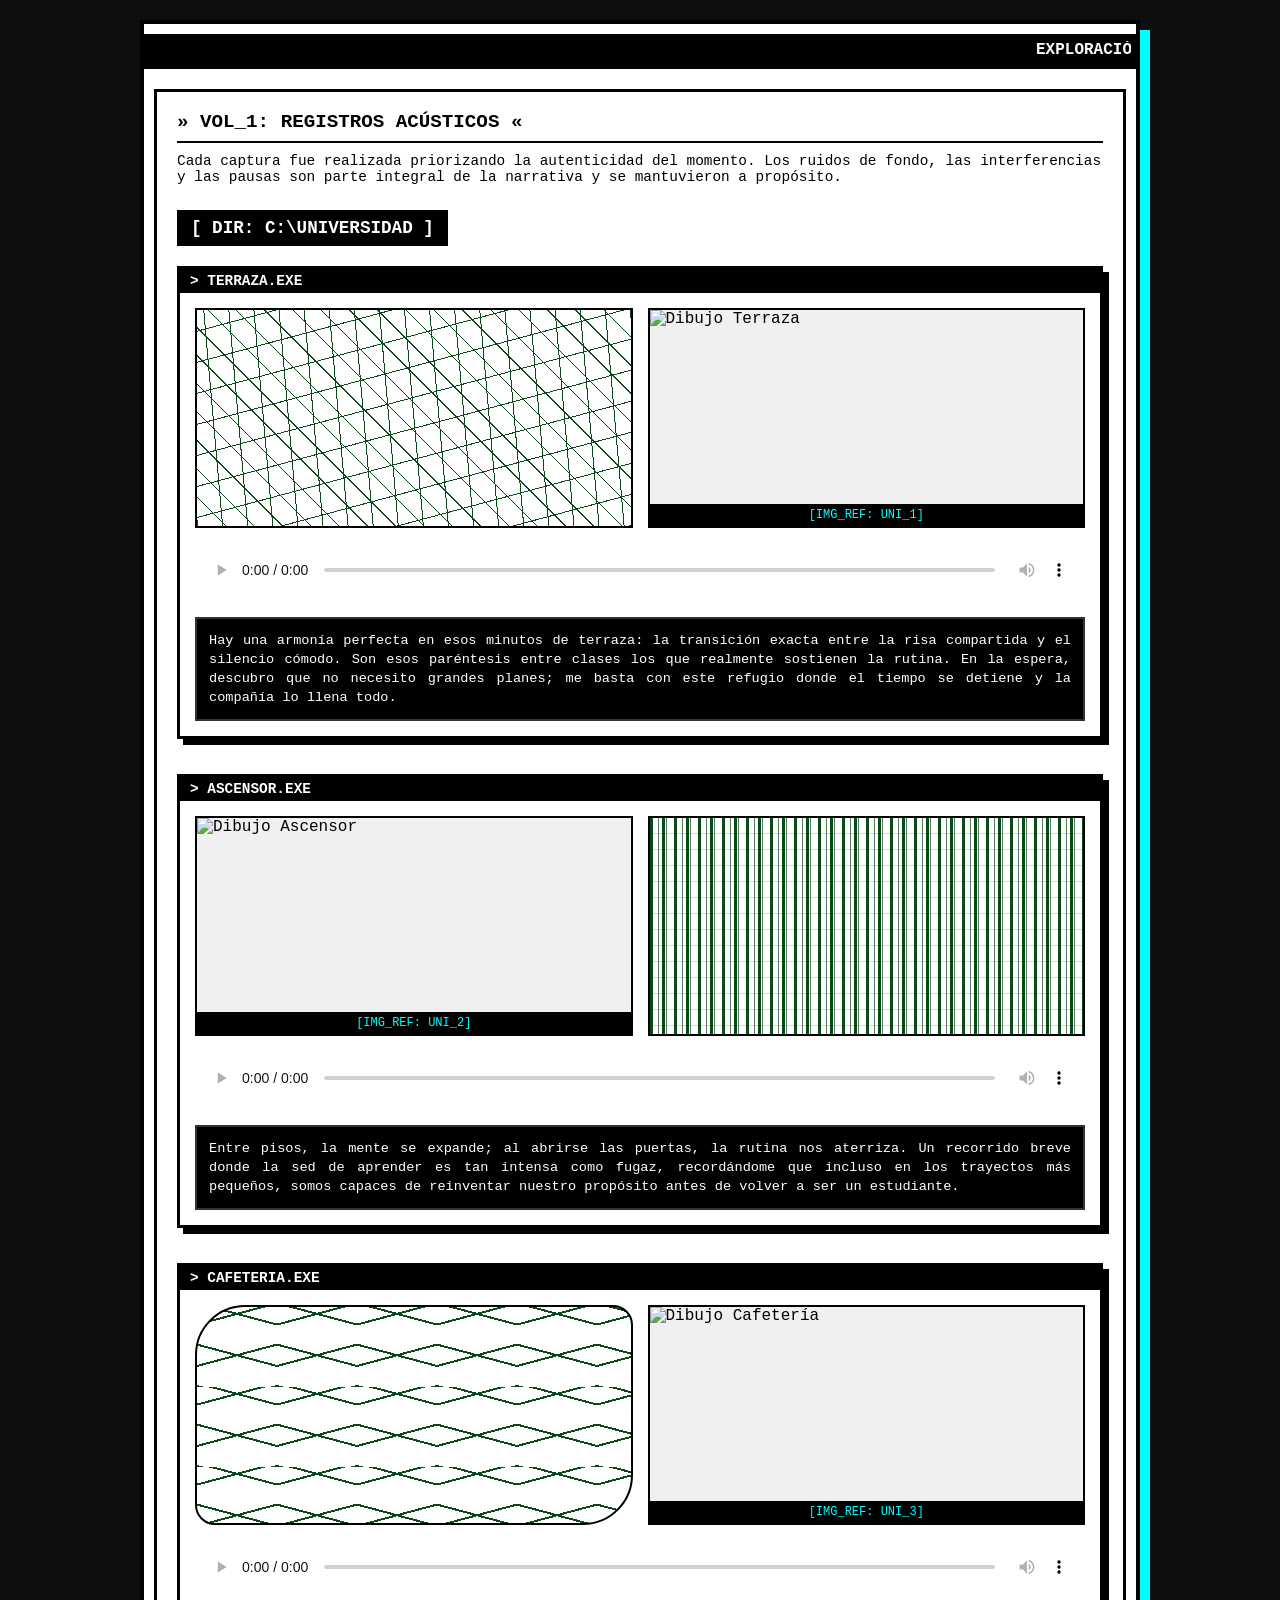
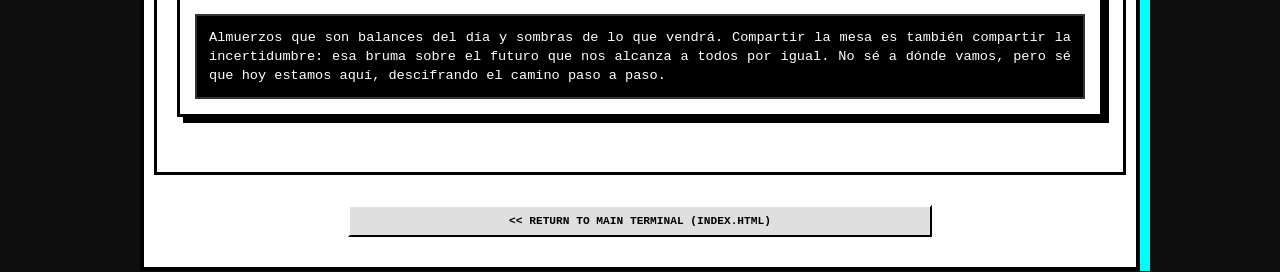
==== archivo-sonoro.html @ 41aa1d2a "Adición archivo sonoro al blog" ====
<!DOCTYPE html>
<html lang="es">
<head>
    <meta charset="UTF-8">
    <meta name="viewport" content="width=device-width, initial-scale=1.0">
    <title>~* [ WORK.ZIP - ARCHIVO SONORO ] *~</title>
    <link rel="stylesheet" href="style.css">
</head>
<body>

    <div class="wrapper" style="margin-top: 20px;">
        
        <header class="manga-box" style="padding: 0; border: none; background: transparent;">
            <div class="marquee-bar">
                <marquee scrollamount="5">EXPLORACIÓN SENSORIAL // ARCHIVO SONORO Y VISUAL v2.0 // BY LEGANS</marquee>
            </div>
        </header>

        <main class="manga-box" style="margin: 20px 10px; padding: 20px;">
            <h2 style="margin-bottom: 10px;">» VOL_1: REGISTROS ACÚSTICOS «</h2>
            <p style="font-size: 0.9rem; margin-bottom: 25px; color: var(--text-color);">
            Cada captura fue realizada priorizando la autenticidad del momento. Los ruidos de fondo, las interferencias y las pausas son parte integral de la narrativa y se mantuvieron a propósito.
            </p>

            <section class="categoria-sonora">
                <h3 class="retro-folder-title">[ DIR: C:\UNIVERSIDAD ]</h3>
                
                <article class="retro-card">
                    <div class="card-header">> Terraza.exe</div>
                    
                    <div class="visual-pair">
                        <figure class="drawing-box">
                            <img src="Media/Imagenes/Uni 1.jpg" alt="Dibujo Terraza">
                            <figcaption>[IMG_REF: UNI_1]</figcaption>
                        </figure>
                        
                        <div class="pattern-box" id="patron-terraza">
                            </div>
                    </div>

                    <div class="audio-container">
                        <audio controls class="retro-audio" src="Media/audios/Uni 1.m4a"></audio>
                    </div>

                    <div class="terminal-text">
                        <p>Hay una armonía perfecta en esos minutos de terraza: la transición exacta entre la risa compartida y el silencio cómodo. Son esos paréntesis entre clases los que realmente sostienen la rutina. En la espera, descubro que no necesito grandes planes; me basta con este refugio donde el tiempo se detiene y la compañía lo llena todo.</p>
                    </div>
                </article>
                <article class="retro-card">
                    <div class="card-header">> Ascensor.exe</div>
                    
                    <div class="visual-pair">
                        <figure class="drawing-box">
                            <img src="Media/Imagenes/Uni 2.jpg" alt="Dibujo Ascensor">
                            <figcaption>[IMG_REF: UNI_2]</figcaption>
                        </figure>
                        
                        <div class="pattern-box" id="patron-ascensor">
                            </div>
                    </div>

                    <div class="audio-container">
                        <audio controls class="retro-audio" src="Media/audios/Uni 2.m4a"></audio>
                    </div>

                    <div class="terminal-text">
                        <p>Entre pisos, la mente se expande; al abrirse las puertas, la rutina nos aterriza. Un recorrido breve donde la sed de aprender es tan intensa como fugaz, recordándome que incluso en los trayectos más pequeños, somos capaces de reinventar nuestro propósito antes de volver a ser un estudiante.</p>
                    </div>
                </article>
                <article class="retro-card">
                    <div class="card-header">> Cafeteria.exe</div>
                    
                    <div class="visual-pair">
                        <figure class="drawing-box">
                            <img src="Media/Imagenes/Uni 3.jpg" alt="Dibujo Cafetería">
                            <figcaption>[IMG_REF: UNI_3]</figcaption>
                        </figure>
                        
                        <div class="pattern-box" id="patron-cafeteria">
                        </div>
                    </div>

                    <div class="audio-container">
                        <audio controls class="retro-audio" src="Media/audios/Uni 3.m4a"></audio>
                    </div>

                    <div class="terminal-text">
                        <p>Almuerzos que son balances del día y sombras de lo que vendrá. Compartir la mesa es también compartir la incertidumbre: esa bruma sobre el futuro que nos alcanza a todos por igual. No sé a dónde vamos, pero sé que hoy estamos aquí, descifrando el camino paso a paso.</p>
                    </div>
                </article>
                </section>
        </main>

        <div style="text-align: center; margin: 30px 10px;">
            <a href="index.html" class="retro-btn" style="display: inline-block; padding: 8px 16px; text-decoration: none; color: var(--text-color); font-weight: bold;">
                << RETURN TO MAIN TERMINAL (INDEX.HTML)
            </a>
        </div>

    </div>

</body>
</html>
---- style.css ----
/* Paleta de Colores */
:root {
    --bg-color: #ffffff;
    --text-color: #000000;
    --border-color: #000000;
    --glitch-cyan: #0ff;
    --glitch-magenta: #f0f;
}

* {
    box-sizing: border-box;
    margin: 0;
    padding: 0;
    font-family: "Courier New", Courier, monospace;
}

body {
    background-color: #0e0e0e; 
    margin: 0;
    position: relative;
}

/* Imagen efecto tv */
body::before {
    content: "";
    position: fixed;
    top: 0;
    left: 0;
    width: 150%;
    height: 100%;
    background-image: url(media/Imagenes/fondo.svg) ;
    opacity: 0.10; 
    z-index: -1;
    pointer-events: none;
    animation: grain-flicker 0.2s steps(2) infinite;
}

@keyframes grain-flicker {
    0% { transform: translate(0, 0); }
    50% { transform: translate(-1%, -1%); }
    100% { transform: translate(1%, 1%); }
}

main, 
.main-content, 
.center-col,
.center-side {
    min-width: 0; 
    max-width: 100%;
}
.wrapper {
    max-width: 1000px;
    margin: 0 auto;
    background-color: var(--bg-color);
    border: 4px solid var(--border-color);
    box-shadow: 10px 10px 0px var(--glitch-cyan);
}

/* Cajas */
.manga-box {
    border: 3px solid var(--border-color);
    padding: 10px;
    background-color: var(--bg-color);
    margin-bottom: 10px;
}

/* Cabecera */
header.manga-box {
    text-align: center;
    border-bottom: 5px solid var(--border-color);
    margin-bottom: 0;
}

.marquee-bar {
    background-color: var(--text-color);
    color: var(--bg-color);
    padding: 5px;
    font-weight: bold;
    border-top: 2px solid var(--border-color);
    margin-top: 10px;
}

/* Layout */
.layout-grid {
    display: grid;
    grid-template-columns: 200px 1fr 200px;
    gap: 10px;
    padding: 10px;
    background-color: #fff;
}

.sidebar ul {
    list-style: none;
}

.sidebar a {
    display: block;
    padding: 5px;
    color: var(--text-color);
    text-decoration: none;
    border: 1px solid transparent;
}

/* Interacción pseudo-glitch básica en los enlaces */
.sidebar a:hover {
    background-color: var(--text-color);
    color: var(--bg-color);
    text-shadow: 2px 0 var(--glitch-cyan), -2px 0 var(--glitch-magenta);
    border: 1px dashed var(--border-color);
}

.dropdown-container {
    position: relative; /* Convierte al li en el ancla para el submenú */
}

.dropdown-menu {
    display: none;
    position: absolute;
    top: 100%; /* Despliega justo debajo de work.zip */
    left: 15px; 
    background-color: var(--bg-color);
    border: 2px solid var(--border-color);
    box-shadow: 4px 4px 0px var(--glitch-magenta);
    min-width: 220px;
    z-index: 9999;
    padding: 5px;
}

.dropdown-container:hover .dropdown-menu {
    display: block;
}

h2 {
    font-size: 1.2rem;
    border-bottom: 2px solid var(--border-color);
    margin-bottom: 10px;
    text-transform: uppercase;
    padding-bottom: 8px;
    line-height: 1.1;
}

.status-layout {
    display: flex;
    gap: 15px; 
    align-items: flex-start;
    margin-top: 10px;
}

/* El marco del Avatar*/
.avatar-box {
    flex-shrink: 0;
    width: 100px;
    height: 150px;
    border: 3px solid var(--border-color);
    background-color: var(--bg-color);
    box-shadow: 4px 4px 0px var(--border-color);
    overflow: hidden;
}

/* Filtro avatar*/
.avatar-img {
    width: 100%;
    height: 100%;
    object-fit: cover;
    filter: grayscale(100%) contrast(90%);
    transition: filter 0.3s ease-in-out;
}

.avatar-img:hover {
    filter: none;
}

/* La caja de texto intro txt */
.status-text {
    flex-grow: 1;
    max-height: 150px;
    overflow-y: auto; 
    padding-right: 10px;
    font-size: 0.85rem;
    line-height: 1.4;
}

.scrollbar-retro::-webkit-scrollbar {
    width: 16px; 
}

/* El fondo de la barra */
.scrollbar-retro::-webkit-scrollbar-track {
    background: var(--bg-color);
    border-left: 2px solid var(--border-color);
    background-image: repeating-linear-gradient(
        45deg,
        #fff,
        #fff 2px,
        #ccc 2px,
        #ccc 4px
    );
}

/* El cuadrito que subes y bajas */
.scrollbar-retro::-webkit-scrollbar-thumb {
    background-color: var(--text-color);
    border: 2px solid var(--bg-color);
}

/* Efecto glitch al poner el mouse encima del scroll */
.scrollbar-retro::-webkit-scrollbar-thumb:hover {
    background-color: var(--glitch-cyan);
    border: 2px solid var(--glitch-magenta);
}

/* Contenedor del banner */
.banner-container {
    width: 100%;
    height: 180px;
    overflow: hidden;
    background-color: var(--bg-color);
    border-bottom: 3px solid var(--border-color);
    transition: filter 0.3s ease;
}

/* invertido*/
.banner-container:hover {
    filter: grayscale(100%) contrast(200%) invert(100%);
}

/* Caja de contenido*/
.banner-content-box {
    display: flex;
    width: 100%;
    height: 100%;
    align-items: center;
}

/* El texto header*/
.banner-title {
    flex: 1; 
    text-align: center;
    font-size: 2.5rem;
    font-weight: bold;
    color: var(--text-color); 
    margin: 0; 
    padding-left: 20px;
}

/* Contenedor img header*/
.banner-img-box {
    width: 50%;
    height: 100%;
    display: flex;
    justify-content: flex-end; 
    align-items: flex-end; 
    overflow: hidden;
}

.banner-img {
    width: auto;
    height: 100%;
    object-fit: cover;
    object-position: right bottom;
    filter: grayscale(100%) contrast(150%);
    transition: transform 0.3s ease;
}

/*zoom*/
.banner-container:hover .banner-img {
    transform: scale(1.05);
}

/* Contenedor del Separador */
.image-separator {
    padding: 0;
    height: 60px;
    overflow: hidden;
    display: flex;
    align-items: center;
    justify-content: center;
    background-color: var(--text-color);
}

.separator-img {
    width: 100%;
    height: 100%;
    object-fit: cover; 
    filter: grayscale(100%) contrast(150%);
    opacity: 0.8;
}

.current-status {
    position: relative;
    box-shadow: none; 
    overflow: visible;
}

.status-grid {
    display: flex;
    flex-direction: column;
    gap: 10px;
    margin-top: 10px;
    padding-left: 0;
    padding-right: 120px;
}

/* Imagen estilo stiker*/
.status-sticker {
    position: absolute;
    left: auto; 
    right: -60px;
    top: 10px; 
    width: 160px;
    z-index: 100; 
    transform: rotate(12deg); 
    /* Efecto "Pegatina" */
    background-color: #fff;
    border: 4px solid #fff;
    outline: 2px solid #000;
    border-radius: 5px;
    filter: grayscale(100%) contrast(150%);
    transition: transform 0.2s ease, filter 0.2s ease;
}

/* EFECTO INTERACTIVO */
.status-sticker:hover {
    filter: none; 
    transform: rotate(12deg) scale(1.1); 
}

.status-grid {
    display: flex;
    flex-direction: column;
    gap: 10px;
    margin-top: 10px;
    padding-left: 0; 
    padding-right: 0; 
    text-align: left; 
}

.status-item {
    display: flex;
    align-items: center;
    justify-content: flex-start;
    font-size: 0.85rem;
    border-bottom: 1px dashed var(--border-color);
    padding-bottom: 5px;
    width: 100%; 
}

/* Las etiquetas negras (ESTADO, ESCUCHANDO , VIENDO) */
.status-label {
    font-weight: bold;
    background-color: var(--text-color);
    color: var(--bg-color);
    padding: 2px 8px;
    margin-right: 10px;
    letter-spacing: 1px;
    white-space: nowrap;
}

.status-value {
    flex-grow: 1;
    text-align: left;
}

.status-marquee {
    flex-grow: 1;
    font-style: italic;
    font-weight: bold;
    background: repeating-linear-gradient(
        45deg,
        transparent,
        transparent 2px,
        #e0e0e0 2px,
        #e0e0e0 4px
    );
    padding: 2px 0;
}

/* Reproductor de musica */
#retro-play {
    background-color: var(--bg-color);
    color: var(--text-color); 
    border: 2px solid var(--text-color); 
    font-family: "Courier New", Courier, monospace;
    font-size: 0.85rem;
    font-weight: bold;
    cursor: pointer;
    margin-right: 5px;
    padding: 2px 4px;
    transition: all 0.2s ease;
}

#retro-play:hover {
    background-color: var(--text-color);
    color: var(--glitch-cyan);
    box-shadow: 2px 2px 0px var(--glitch-magenta);
}

#retro-play:active {
    transform: translate(2px, 2px);
    box-shadow: none;
}

.eol-banner {
    margin-top: 10px;
    display: flex;
    justify-content: center; 
    border-top: 2px dashed var(--text-color);
    border-bottom: 2px dashed var(--text-color);
    background: repeating-linear-gradient(
        45deg,
        var(--bg-color),
        var(--bg-color) 2px,
        #f0f0f0 2px,
        #f0f0f0 4px
    );
}

.eol-composition {
    position: relative;
    display: inline-block; 
    width: 100%; 
}

.eol-img {
    width: 100%;
    max-height: 55px; 
    object-fit: cover;
    display: block;
    image-rendering: pixelated;
    filter: grayscale(100%) contrast(150%);
    border: 2px solid var(--text-color);
    box-shadow: 4px 4px 0px rgba(0,0,0,1);
}

.eol-text-badge {
    position: absolute;
    bottom: -15px;
    right: -15px;
    
    background-color: var(--bg-color);
    border: 2px solid var(--text-color);
    padding: 4px 10px;
    font-family: monospace;
    font-size: 0.8rem;
    font-weight: bold;
    color: var(--text-color);
    text-transform: uppercase;
    display: flex;
    flex-direction: column;
    align-items: flex-end;
}

/* La columna izquiera Directorio*/
.left-side {
    display: flex;
    flex-direction: column;
    justify-content: flex-start; 
    align-self: flex-start; 
}

.directory-box {
    height: fit-content;
    margin-bottom: 0;
}

/* imagen colunma izquierda*/
.side-art-container {
    flex-grow: 1;
    display: flex;
    align-items: flex-start;
    justify-content: center;
    border: none; 
    padding: 10px 0;
    overflow: hidden;
}

.side-art-img {
    width: 100%;
    height: auto;
    max-width: 180px;
    filter: grayscale(100%) contrast(150%);
    animation: float 3s ease-in-out infinite;
}

@keyframes float {
    0% { transform: translateY(0px); }
    50% { transform: translateY(-10px); }
    100% { transform: translateY(0px); }
}

.arcade-module {
    margin-top: -10px;
    text-align: auto;
}

.canvas-container {
    display: flex;
    justify-content: center;
    margin-bottom: 10px;
}

#snakeGame {
    background-color: var(--bg-color);
    border-top: 3px solid #000;
    border-left: 3px solid #000;
    border-bottom: 3px solid #ccc;
    border-right: 3px solid #ccc;
    image-rendering: pixelated; 
    image-rendering: crisp-edges;
}

.arcade-controls {
    font-family: monospace;
    font-size: 0.8rem;
    font-weight: bold;
}

.score-display {
    margin: 0 0 5px 0;
    color: var(--text-color);
}

.retro-start-msg {
    margin: 0;
    font-size: 0.7rem;
    color: var(--glitch-magenta);
    animation: blinker 1s linear infinite;
}

@keyframes blinker {
    50% { opacity: 0; }
}

/* columna derecha */
.system-log {
    height: 570px; 
    display: flex;
    flex-direction: column;
    align-self: flex-start;
}

.log-entries {
    flex-grow: 1;   
    overflow-y: auto;
    min-height: 0;  
    margin-top: -20px;
    padding-top: 0;
    padding-left: 5px;
    padding-right: 5px;
}

.log-entries > :first-child {
    margin-top: 0 !important;
}
.right-side {
    display: flex;
    flex-direction: column;
    gap: 20px; 
    top: 10px;
    align-self: flex-start; 
}

.log-day-header {
    font-size: 0.7rem;
    font-weight: bold;
    text-align: center;
    color: var(--text-color);
    background-color: #eee; /* Gris muy claro para separar días */
    margin: 15px 0 10px 0;
    padding: 2px;
    border: 1px dashed var(--border-color);
}

.log-item {
    margin-bottom: 20px;
    padding-left: 10px;
    border-left: 2px solid var(--border-color);
    font-size: 0.8rem;
    transition: all 0.2s ease;
}

.log-item:hover {
    border-left: 2px solid var(--glitch-magenta);
    background-color: var(--text-color);
    color: var(--bg-color);
    transform: translateX(5px);
}

.log-date {
    font-weight: bold;
    color: #555;
    display: block;
    margin-bottom: 3px;
}

.log-item:hover .log-date {
    color: var(--glitch-cyan);
}

.log-msg {
    line-height: 1.2;
}

.log-footer {
    display: flex;
    justify-content: space-between;
    align-items: center;
    border-top: 2px solid var(--border-color);
    padding-top: 12px;
    font-size: 0.7rem;
    font-weight: bold;
}

.blink-dot {
    width: 8px;
    height: 8px;
    background-color: #0f0; /* Verde sistema */
    box-shadow: 0 0 5px #0f0;
    animation: blink 1s infinite;
}

@keyframes blink {
    0%, 100% { opacity: 1; }
    50% { opacity: 0; }
}

.shoutbox-module {
    margin-top: 10px;
    display: flex;
    flex-direction: column;
    height: 268px; 
}

.shoutbox-feed {
    flex-grow: 1;
    overflow-y: auto;
    border: 2px inset #fff;
    background-color: var(--bg-color);
    padding: 5px;
    margin-bottom: 10px;
    font-size: 0.75rem;
    font-family: monospace;
}

.shout {
    margin-bottom: 6px;
    border-bottom: 1px dashed #ccc;
    padding-bottom: 4px;
    word-wrap: break-word; 
}

.shout-time {
    color: #696969;
    font-size: 0.65rem;
}

.shout-name {
    color: var(--text-color);
    background-color: #eee;
    padding: 0 2px;
    margin-right: 3px;
}

.shout-form {
    display: flex;
    flex-direction: column;
    gap: 5px;
}

.input-row {
    display: flex;
    gap: 5px;
}

.shout-form input {
    background-color: var(--bg-color);
    border: 2px solid var(--text-color);
    color: var(--text-color);
    font-family: monospace;
    font-size: 0.7rem;
    padding: 4px;
    outline: none;
}

.shout-form input:focus {
    background-color: #e6ffff;
}

#shoutUser {
    width: 40%;
    text-transform: uppercase;
}

#shoutText {
    width: 100%;
    box-sizing: border-box;
}

.retro-btn {
    width: 60%;
    background-color: #dfdfdf;
    border-top: 2px solid #fff;
    border-left: 2px solid #fff;
    border-bottom: 2px solid #000;
    border-right: 2px solid #000;
    font-family: monospace;
    font-weight: bold;
    cursor: pointer;
    font-size: 0.7rem;
}

.retro-btn:active {
    border-top: 2px solid #000;
    border-left: 2px solid #000;
    border-bottom: 2px solid #fff;
    border-right: 2px solid #fff;
    background-color: #ccc;
}

.fav-songs-separator {
    margin: 10px 0;
    padding-bottom: 10px;
    width: 100%;
    max-width: 100%;
    box-sizing: border-box;
    overflow: hidden; 
}

.cover-marquee-container {
    width: 100%;
    overflow: hidden;
    border-top: 2px dashed var(--border-color);
    border-bottom: 2px dashed var(--border-color);
    margin-bottom: 5px;
    background-color: var(--text-color); 
}

.cover-track {
    display: flex;
    width: max-content; 
}

.album-cover {
    width: 100px; 
    height: 100px;
    object-fit: cover;
    border-right: 2px solid var(--border-color);
    filter: grayscale(100%) contrast(100%); 
    transition: filter 0.3s ease, transform 0.3s ease;
    cursor: help;
}

.track-left { animation: scroll-left 15s linear infinite; }
.track-right { animation: scroll-right 15s linear infinite; }

.cover-marquee-container:hover .track-left,
.cover-marquee-container:hover .track-right {
    animation-play-state: paused;
}

@keyframes scroll-left {
    0% { transform: translateX(0); }
    100% { transform: translateX(-50%); } 
}

@keyframes scroll-right {
    0% { transform: translateX(-50%); }
    100% { transform: translateX(0); }
}

#retro-tooltip {
    position: absolute;
    background-color: #ffffcc; 
    color: #000;
    border: 1px solid #000;
    padding: 3px 6px;
    font-family: "MS Sans Serif", "Tahoma", sans-serif;
    font-size: 11px;
    pointer-events: none; 
    display: none;
    z-index: 9999;
    box-shadow: 2px 2px 0px rgba(0,0,0,0.8);
    white-space: nowrap; 
}

.main-footer {
    margin-top: -10px;
    margin-left: 10px;
    margin-right: 10px;
    display: flex;
    justify-content: space-between;
    align-items: center; 
    padding: 10px 15px 10px;
    background-color: var(--bg-color);
    border-top: 3px solid var(--text-color);
}

.footer-left, .footer-right {
    flex: 1; 
}

.footer-center {
    flex: 2;
    text-align: center;
}

.footer-right {
    text-align: right;
}

.footer-center p {
    font-family: monospace;
    font-size: 0.7rem;
    margin: 0;
    text-transform: uppercase;
    letter-spacing: 0.5px;
}

.footer-center b {
    color: var(--text-color);
    background-color: #eee;
    padding: 0 4px;
}

.footer-mini-img {
    width: 50px;
    height: auto;
    filter: grayscale(100%) contrast(100%);
}

.version-tag {
    font-family: monospace;
    font-size: 0.65rem;
    font-weight: bold;
    background-color: var(--text-color);
    color: var(--bg-color);
    padding: 2px 6px;
}

/* ========================================= */
/* SISTEMA DE ARCHIVO SONORO (DESDE CERO)     */
/* ========================================= */

.retro-folder-title {
    background: var(--text-color);
    color: var(--bg-color);
    padding: 6px 12px;
    font-size: 1.1rem;
    margin-bottom: 20px;
    display: inline-block;
    border: 2px solid var(--border-color);
}

.retro-card {
    background-color: var(--bg-color);
    border: 3px solid var(--border-color);
    margin-bottom: 35px;
    box-shadow: 6px 6px 0px var(--border-color);
}

.card-header {
    background-color: var(--border-color);
    color: var(--bg-color);
    padding: 4px 10px;
    font-weight: bold;
    font-size: 0.9rem;
    text-transform: uppercase;
}

/* Flexbox para poner imagen y patrón lado a lado */
.visual-pair {
    display: flex;
    gap: 15px;
    padding: 15px;
}

.drawing-box, .pattern-box {
    flex: 1;
    border: 2px solid var(--border-color);
    background-color: #f0f0f0;
    min-height: 220px;
    display: flex;
    flex-direction: column;
    align-items: center;
    justify-content: center;
    overflow: hidden;
    position: relative;
}

.drawing-box img {
    width: 100%;
    height: 100%; 
    object-fit: cover; 
    display: block;
}

.drawing-box figcaption {
    background: #000;
    color: #0ff; /* Texto cyan retro */
    width: 100%;
    text-align: center;
    font-size: 0.75rem;
    padding: 4px 0;
    position: absolute;
    bottom: 0;
}

/* ¡EL TRUCO MAGICO! Invierte el orden en tarjetas pares automágicamente */
.retro-card:nth-child(even) .visual-pair {
    flex-direction: row-reverse;
}

/* Contenedor del audio */
.audio-container {
    padding: 0 15px;
    margin-bottom: 15px;
}

.retro-audio {
    width: 100%;
    /* Filtro brutalista para acoplar el reproductor nativo del navegador */
    filter: grayscale(1) contrast(1.2); 
}

/* Caja de texto estilo terminal */
.terminal-text {
    background-color: #000000;
    color: #ffffff;
    margin: 15px;
    padding: 12px;
    font-size: 0.85rem;
    line-height: 1.4;
    border: 2px solid #333;
    text-align: justify;
}

#patron-terraza {
/*TRADUCCIÓN SENSORIAL:
Este patrón CSS es una abstracción visual del dibujo 'Uni 1.jpg' 
(Sección 'Terraza'). Representa la terraza como un espacio de 
encuentro y transición. Las líneas finas e irregulares de color 
verde oscuro (#0b4a18) que se cruzan emulan la densidad del trazado, el 
dinamismo de la risa compartida y las conversaciones superpuestas, 
mientras que el fondo base simboliza el 'silencio cómodo' y la 
paz existente entre esos momentos sonoros.
========================================= */

/* Fondo blanco (o el que tengas configurado como base) */
background-color: var(--bg-color); 

background-image: 
repeating-linear-gradient(
45deg, 
#0b4a18 0px, 
#0b4a18 1px, 
transparent 1px,         
transparent 20px
),

repeating-linear-gradient(
-15deg, 
#0b4a18 0px, 
#0b4a18 1px, 
transparent 1px, 
transparent 30px
),

repeating-linear-gradient(
85deg, 
#0b4a18 0px, 
#0b4a18 1px, 
transparent 1px, 
transparent 25px
);

background-size: 100% 100%;
}

#patron-ascensor {
/*TRADUCCIÓN SENSORIAL:
Este patrón CSS traduce visualmente el dibujo 'Uni 2.jpg' correspondiente 
al sonido del ascensor. Se utilizan múltiples gradientes lineales verticales
de un tono verde oscuro (#0b4a18) para emular las densas líneas verticales del trazo original.
Estas columnas representan el confinamiento del espacio y la direccionalidad 
del movimiento entre pisos. La superposición de líneas finas y gruesas 
crea una textura de interferencia que refleja la transición abrupta 
y el vértigo de subir o bajar dentro del edificio.
========================================= */

background-color: var(--bg-color); /* Fondo base */

background-image: 
repeating-linear-gradient(
to right, 
#0b4a18 0px, 
#0b4a18 3px, 
transparent 3px, 
transparent 12px
),

repeating-linear-gradient(
to right, 
rgba(11, 74, 24, 0.7) 0px, 
rgba(11, 74, 24, 0.7) 1px, 
transparent 1px, 
transparent 8px
),

repeating-linear-gradient(
to bottom, 
transparent 0px, 
transparent 15px, 
rgba(11, 74, 24, 0.2) 15px, 
rgba(11, 74, 24, 0.2) 16px
);

background-size: 100% 100%;
}

#patron-cafeteria {
/* TRADUCCIÓN SENSORIAL:
Este patrón CSS es una interpretación del dibujo 'Uni 3.jpg' 
(Sección 'Cafetería'). A diferencia de los registros anteriores, 
se han utilizado gradientes radiales y formas curvas para reflejar 
la suavidad del trazo manual. El verde oscuro (#0b4a18) sobre fondo 
neutro emula las conversaciones circulares, el ritmo pausado del 
entorno y la naturaleza fluida de los momentos de descanso, 
contrastando con la rigidez de los entornos de transición anteriores.
========================================= */

background-color: var(--bg-color);
background-image: 
repeating-linear-gradient(
15deg, 
#0b4a18 0px, 
#0b4a18 2px, 
transparent 2px, 
transparent 40px
),

repeating-linear-gradient(
-15deg, 
#0b4a18 0px, 
#0b4a18 2px, 
transparent 2px, 
transparent 40px
);

background-size: 80px 80px;
border-radius: 50px 20px 50px 20px;
}
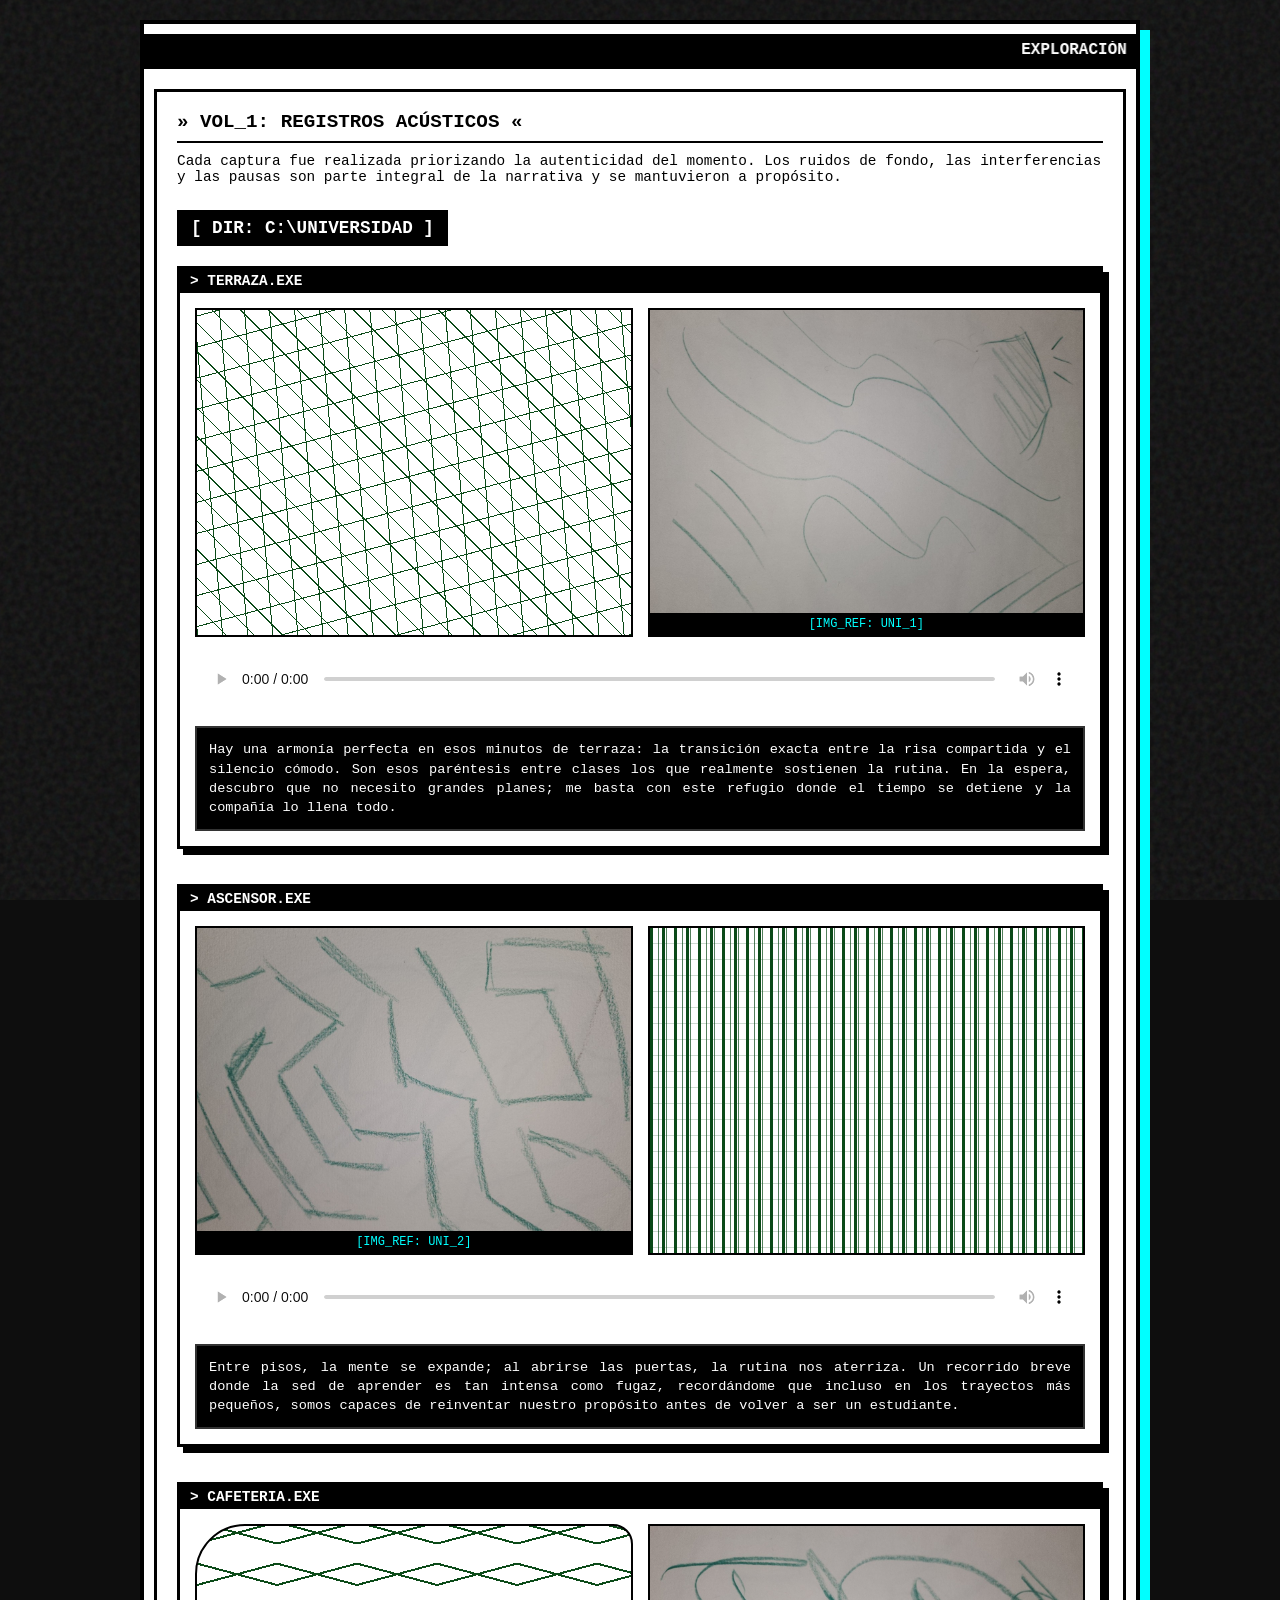
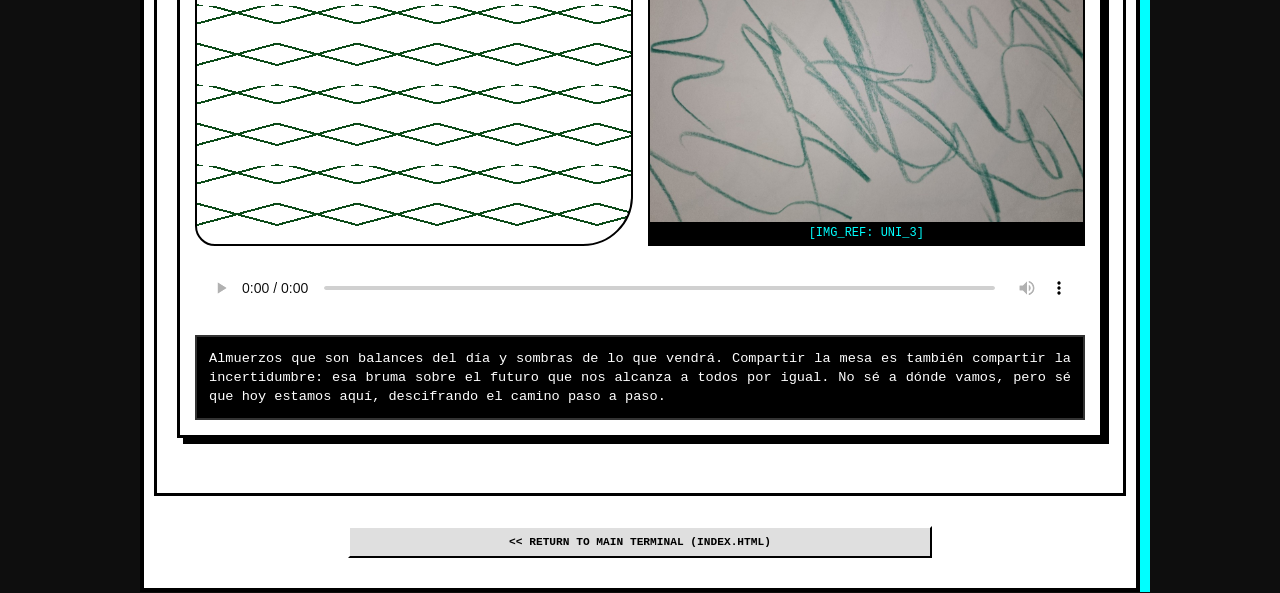
==== commit c4bed90d: "cambiar Media por media xD LAS MAYUSCULAS" ====
--- a/archivo-sonoro.html
+++ b/archivo-sonoro.html
@@ -30,7 +30,7 @@
                     
                     <div class="visual-pair">
                         <figure class="drawing-box">
-                            <img src="Media/Imagenes/Uni 1.jpg" alt="Dibujo Terraza">
+                            <img src="media/Imagenes/Uni 1.jpg" alt="Dibujo Terraza">
                             <figcaption>[IMG_REF: UNI_1]</figcaption>
                         </figure>
                         
@@ -39,7 +39,7 @@
                     </div>
 
                     <div class="audio-container">
-                        <audio controls class="retro-audio" src="Media/audios/Uni 1.m4a"></audio>
+                        <audio controls class="retro-audio" src="media/audios/Uni 1.m4a"></audio>
                     </div>
 
                     <div class="terminal-text">
@@ -51,7 +51,7 @@
                     
                     <div class="visual-pair">
                         <figure class="drawing-box">
-                            <img src="Media/Imagenes/Uni 2.jpg" alt="Dibujo Ascensor">
+                            <img src="media/Imagenes/Uni 2.jpg" alt="Dibujo Ascensor">
                             <figcaption>[IMG_REF: UNI_2]</figcaption>
                         </figure>
                         
@@ -60,7 +60,7 @@
                     </div>
 
                     <div class="audio-container">
-                        <audio controls class="retro-audio" src="Media/audios/Uni 2.m4a"></audio>
+                        <audio controls class="retro-audio" src="media/audios/Uni 2.m4a"></audio>
                     </div>
 
                     <div class="terminal-text">
@@ -72,7 +72,7 @@
                     
                     <div class="visual-pair">
                         <figure class="drawing-box">
-                            <img src="Media/Imagenes/Uni 3.jpg" alt="Dibujo Cafetería">
+                            <img src="media/Imagenes/Uni 3.jpg" alt="Dibujo Cafetería">
                             <figcaption>[IMG_REF: UNI_3]</figcaption>
                         </figure>
                         
@@ -81,7 +81,7 @@
                     </div>
 
                     <div class="audio-container">
-                        <audio controls class="retro-audio" src="Media/audios/Uni 3.m4a"></audio>
+                        <audio controls class="retro-audio" src="media/audios/Uni 3.m4a"></audio>
                     </div>
 
                     <div class="terminal-text">
@@ -100,4 +100,4 @@
     </div>
 
 </body>
-</html>+</html>
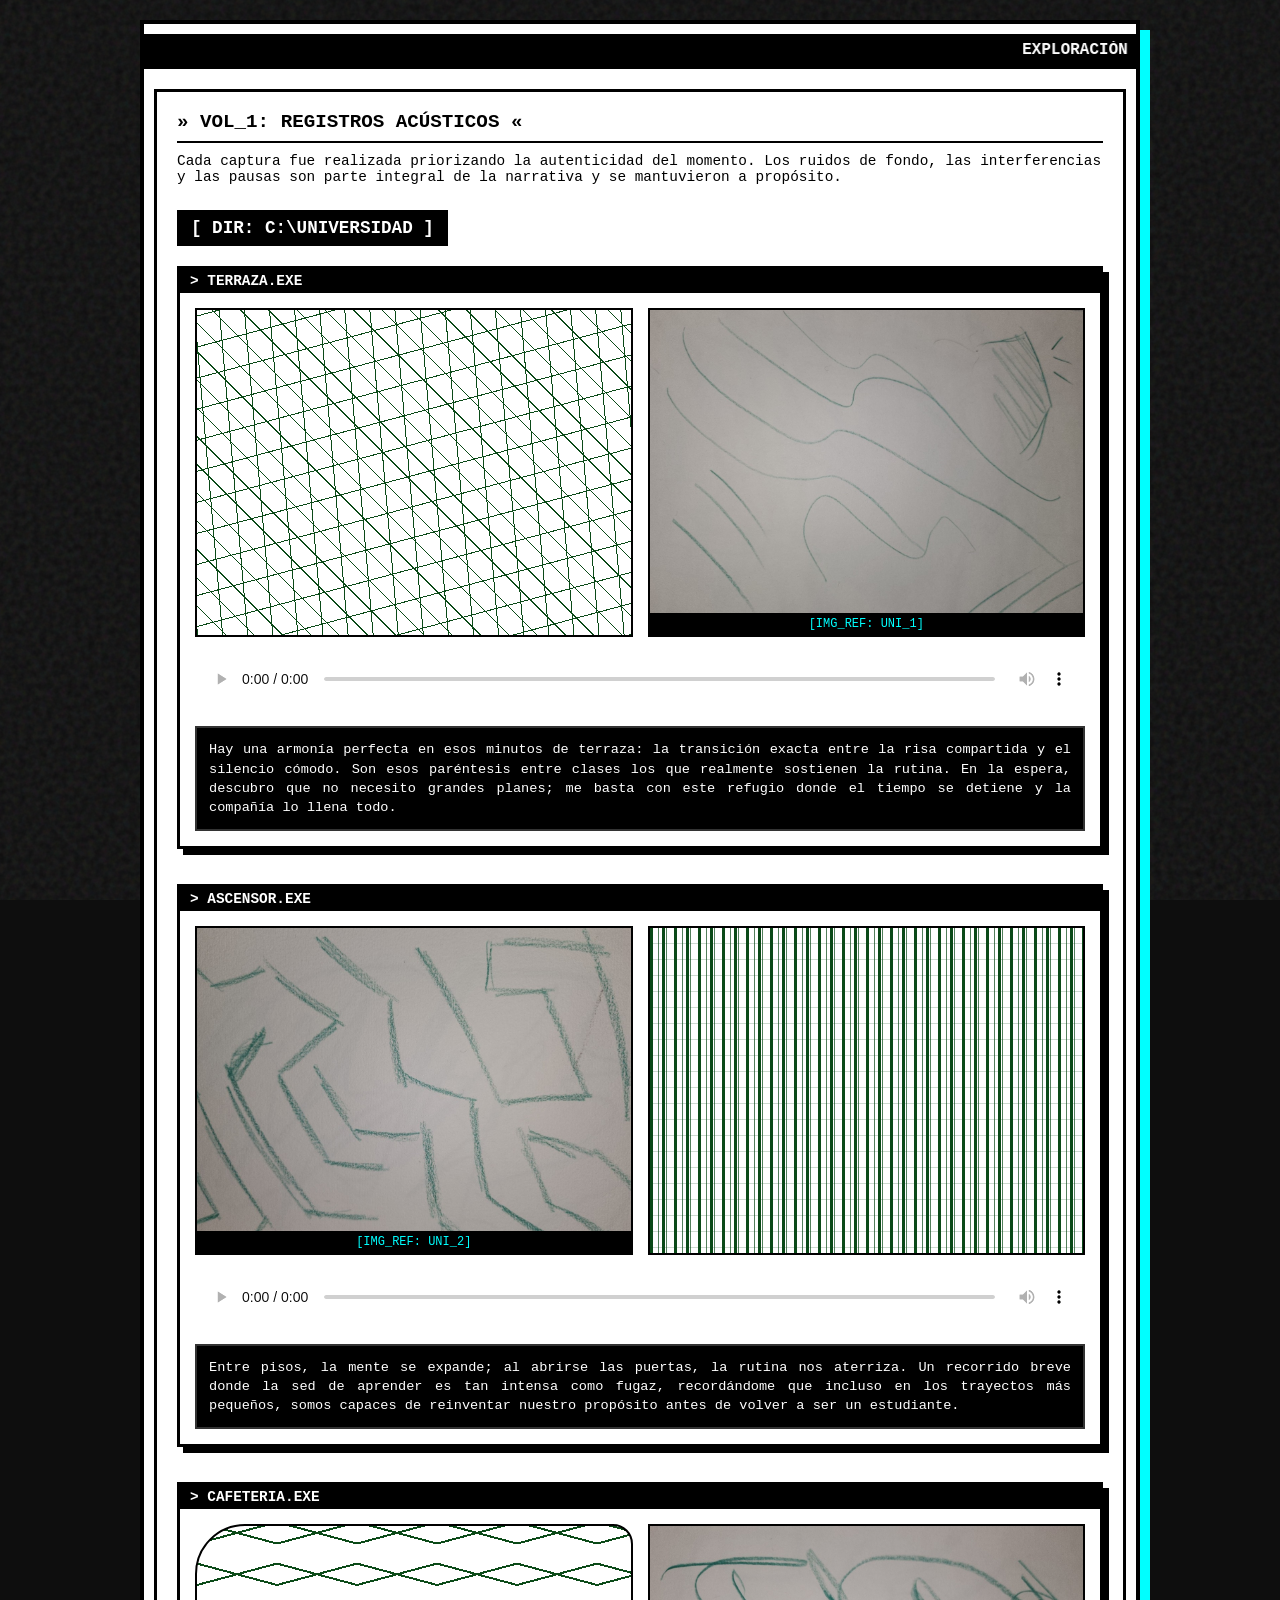
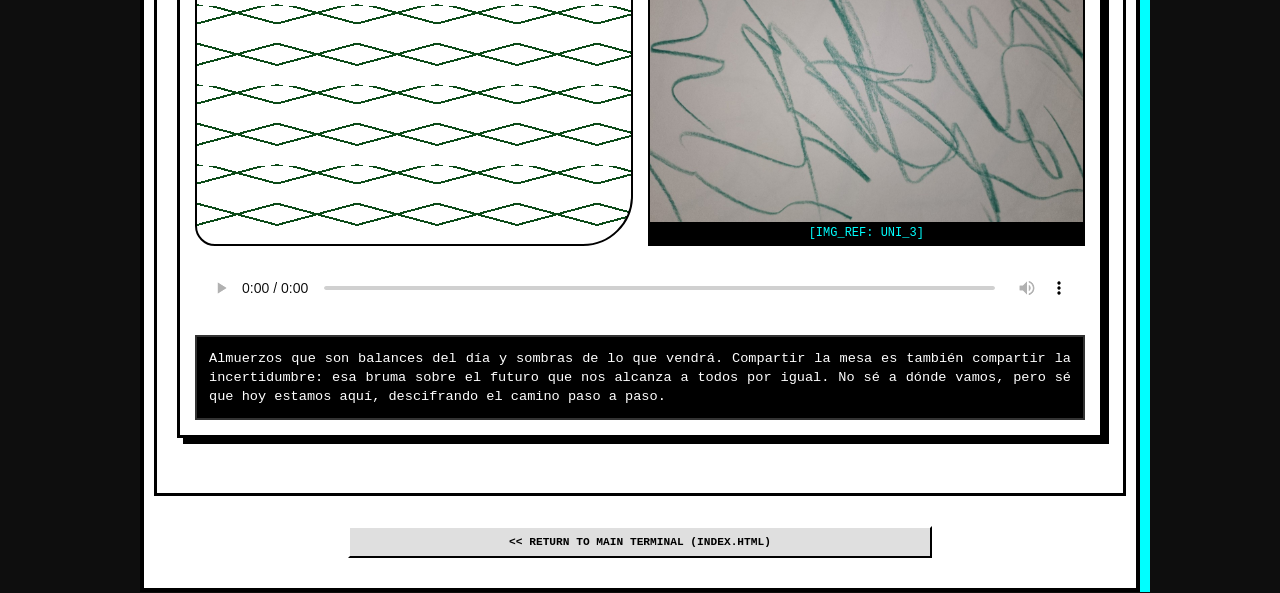
==== commit 672a027b: "Add files via upload" ====
--- a/archivo-sonoro.html
+++ b/archivo-sonoro.html
@@ -100,4 +100,4 @@
     </div>
 
 </body>
-</html>
+</html>
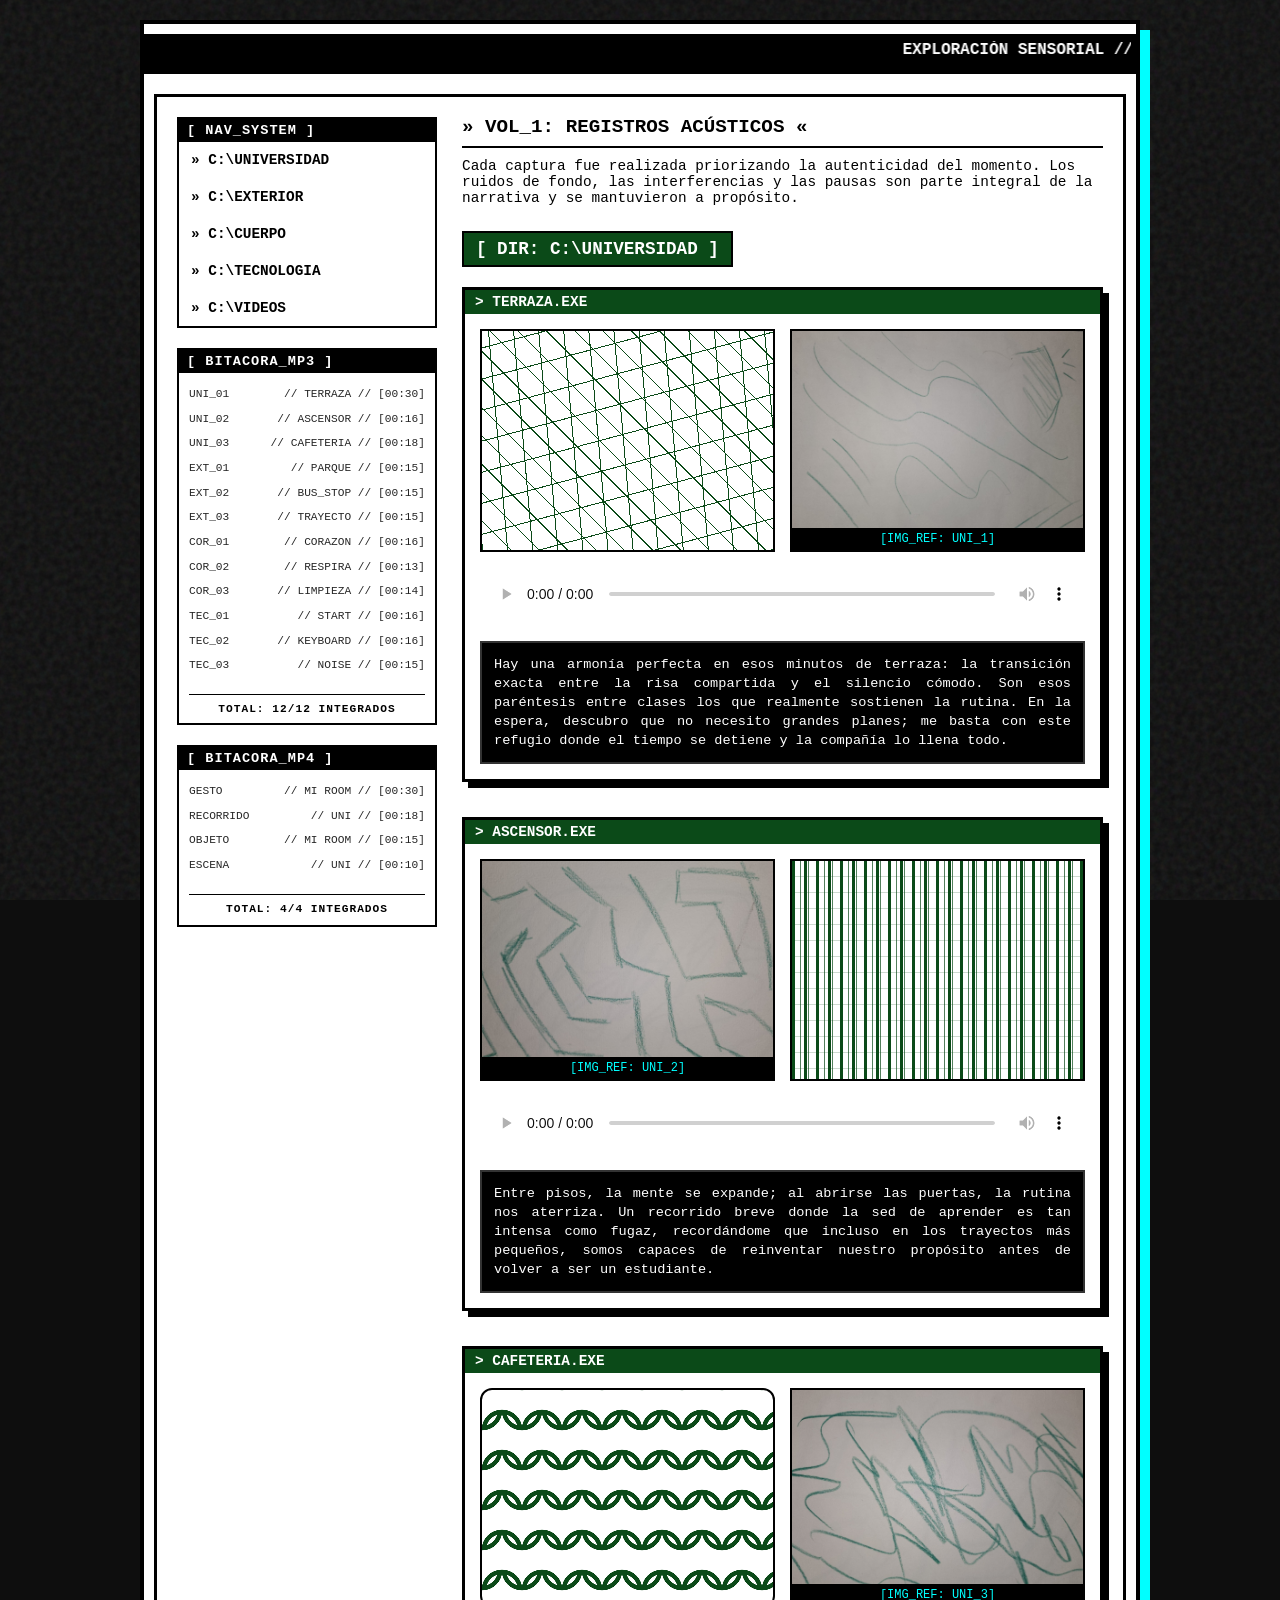
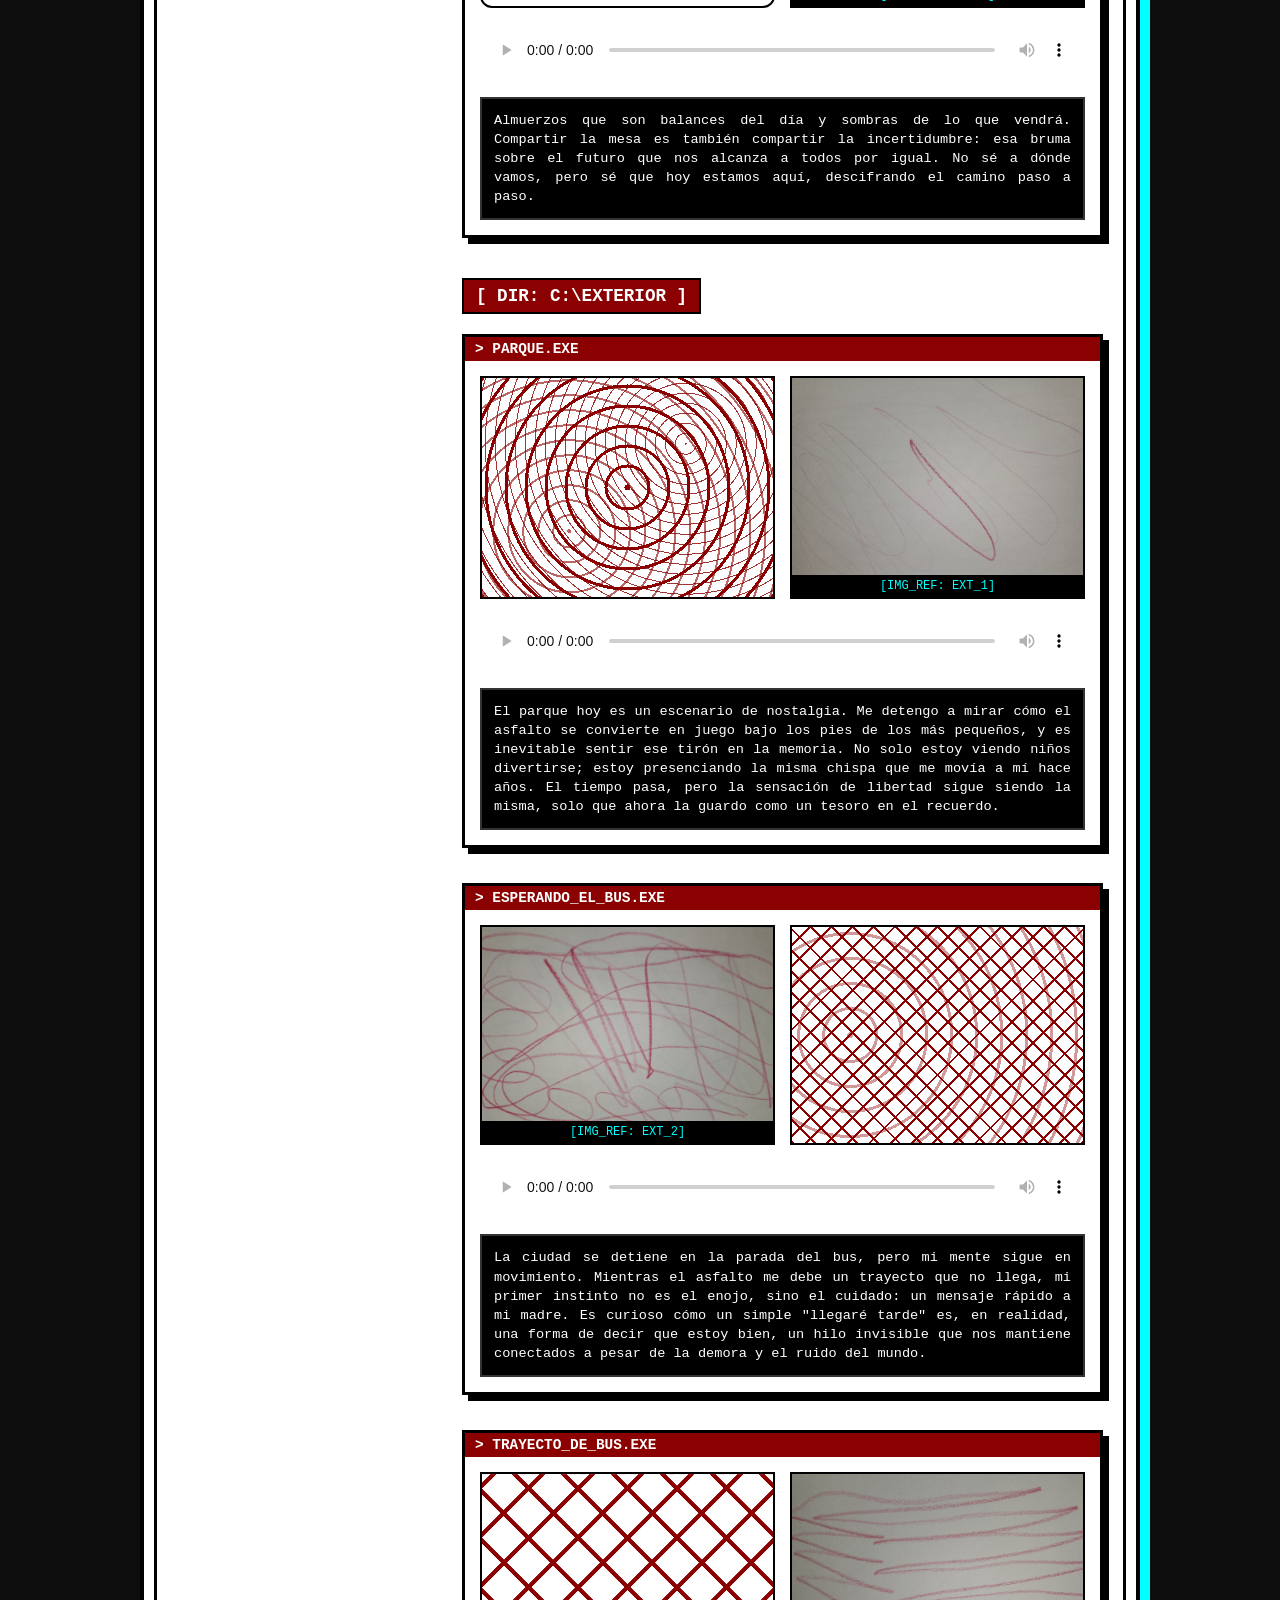
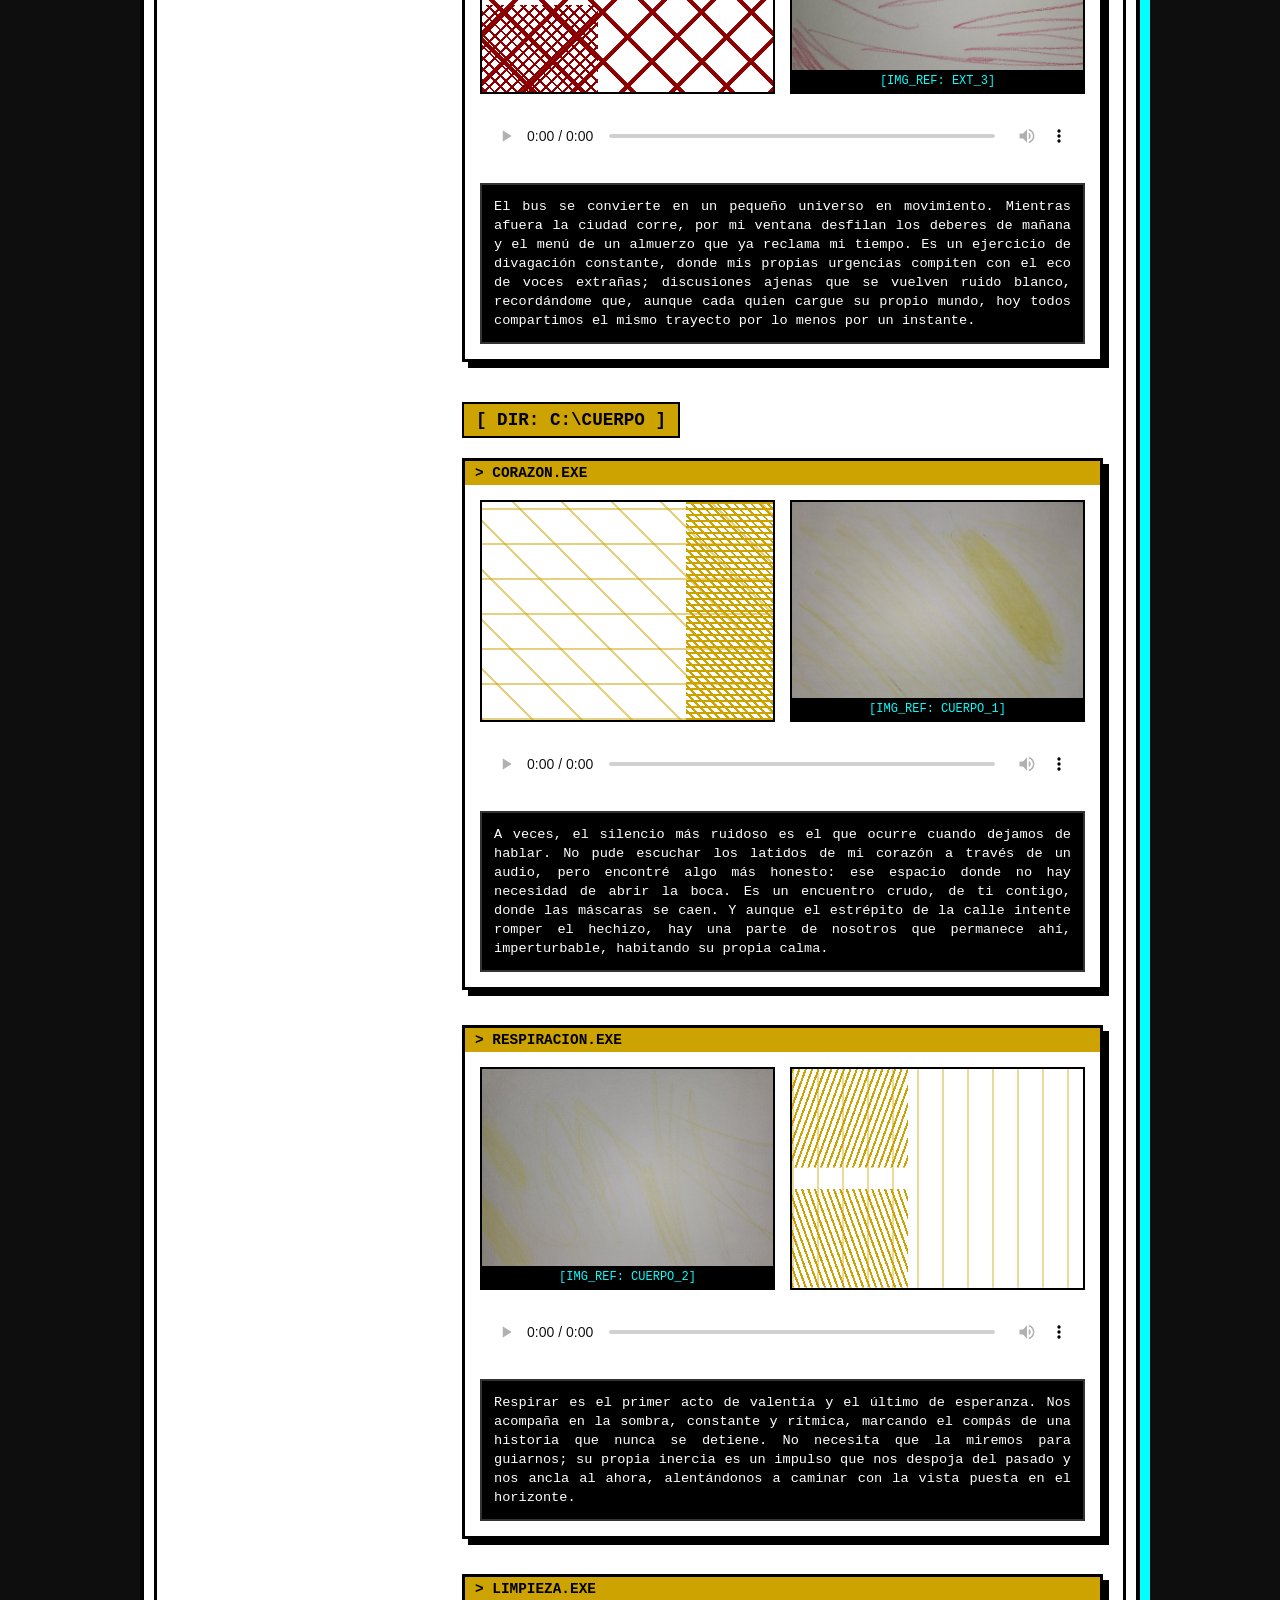
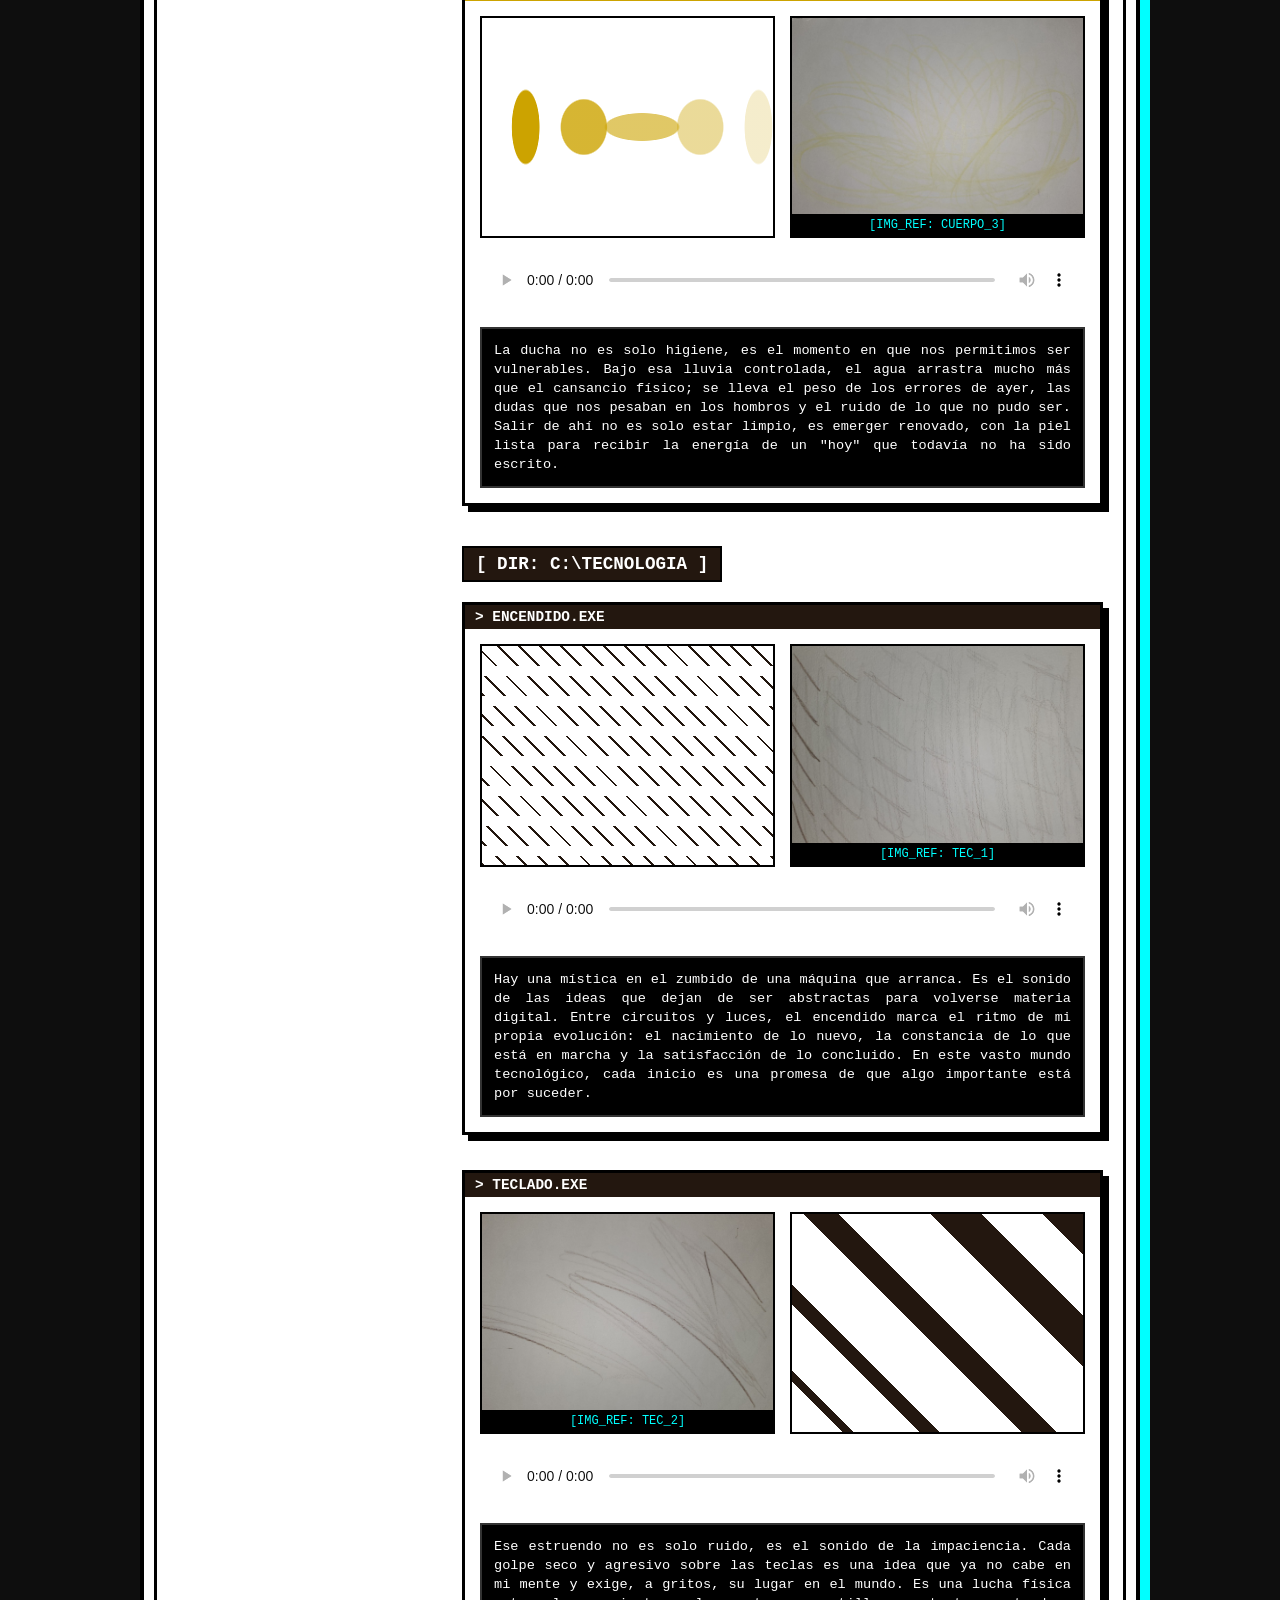
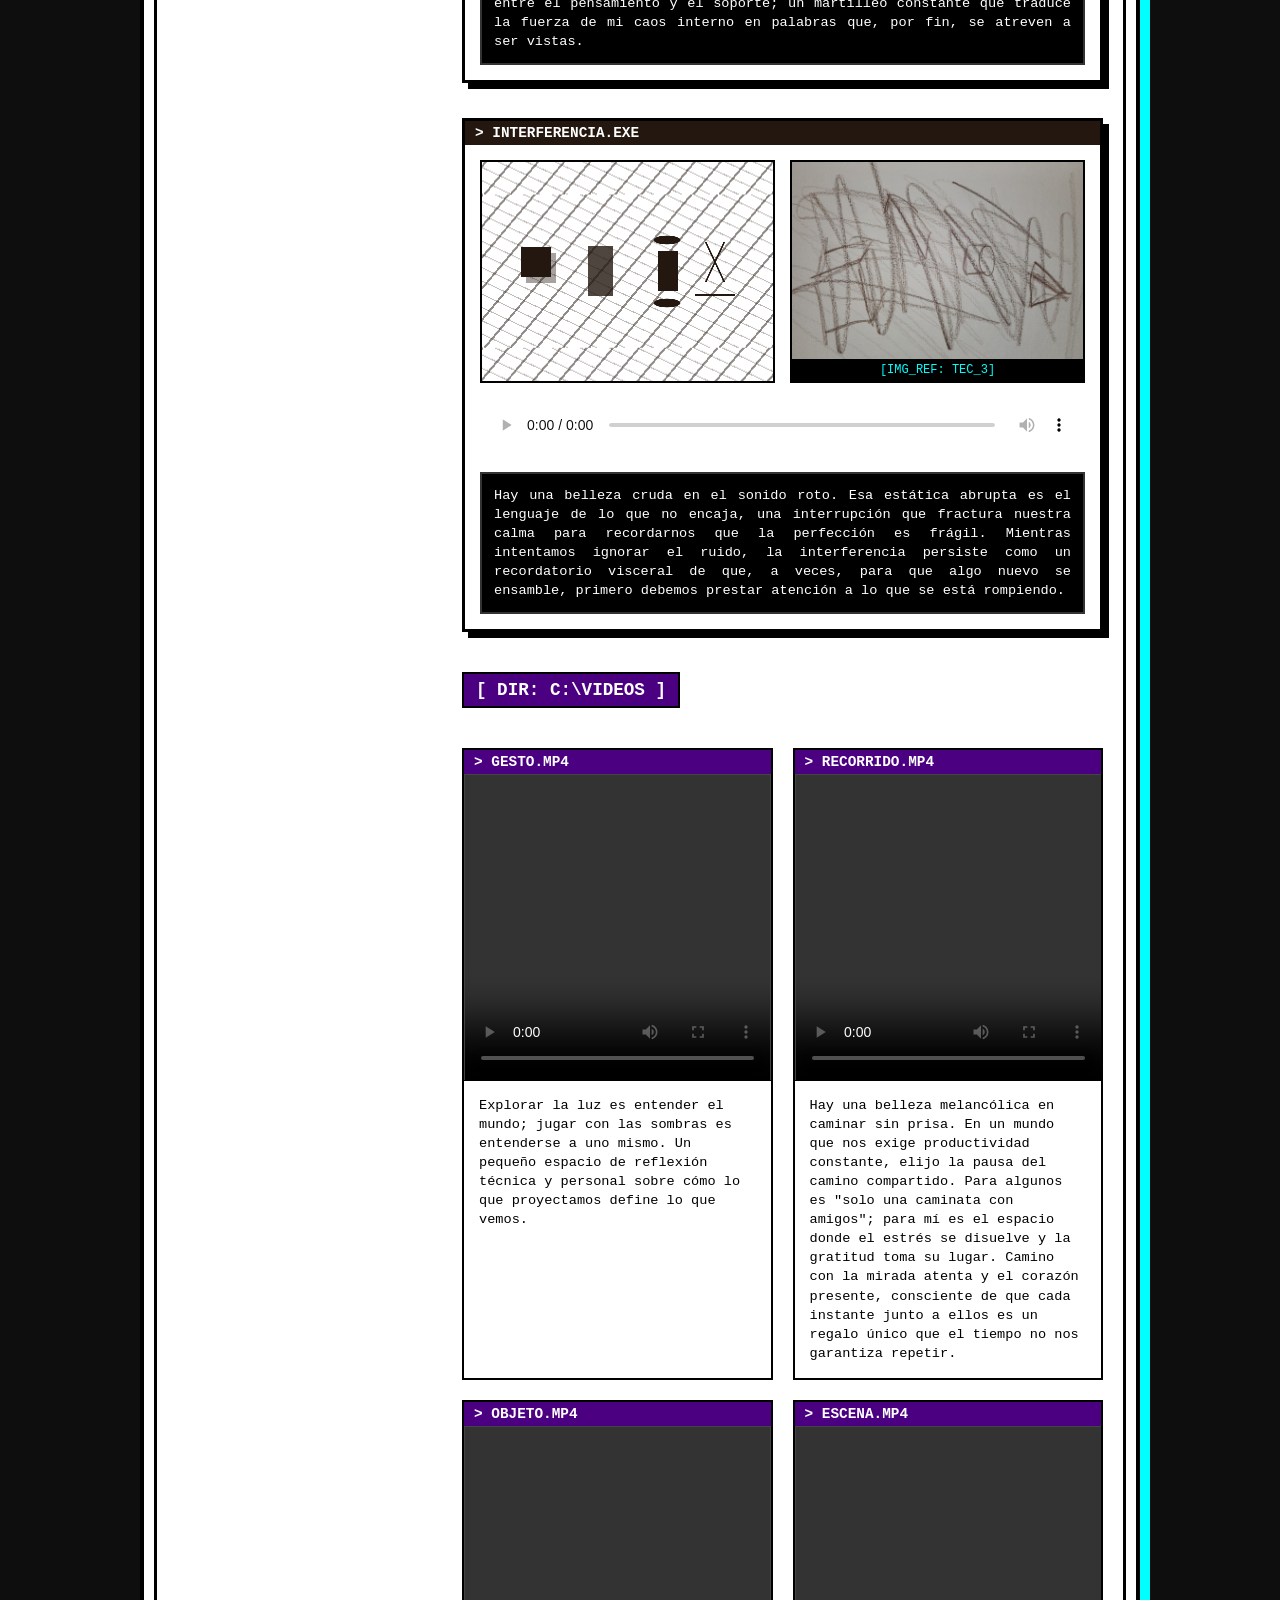
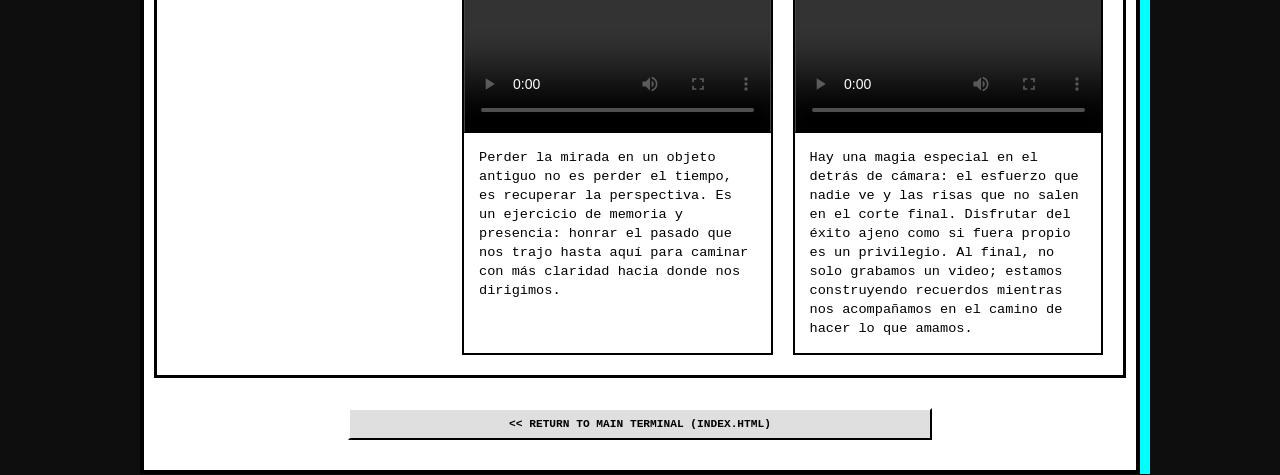
==== commit 865f2287: "Actu archivo sonoro" ====
--- a/archivo-sonoro.html
+++ b/archivo-sonoro.html
@@ -8,92 +8,385 @@
 </head>
 <body>
 
-    <div class="wrapper" style="margin-top: 20px;">
-        
-        <header class="manga-box" style="padding: 0; border: none; background: transparent;">
+    <div class="wrapper wrapper-sonoro">
+        
+        <header class="manga-box header-sonoro">
             <div class="marquee-bar">
                 <marquee scrollamount="5">EXPLORACIÓN SENSORIAL // ARCHIVO SONORO Y VISUAL v2.0 // BY LEGANS</marquee>
             </div>
         </header>
 
-        <main class="manga-box" style="margin: 20px 10px; padding: 20px;">
-            <h2 style="margin-bottom: 10px;">» VOL_1: REGISTROS ACÚSTICOS «</h2>
-            <p style="font-size: 0.9rem; margin-bottom: 25px; color: var(--text-color);">
-            Cada captura fue realizada priorizando la autenticidad del momento. Los ruidos de fondo, las interferencias y las pausas son parte integral de la narrativa y se mantuvieron a propósito.
-            </p>
-
-            <section class="categoria-sonora">
-                <h3 class="retro-folder-title">[ DIR: C:\UNIVERSIDAD ]</h3>
+        <main class="manga-box main-sonoro">
+
+            <div class="layout-sonoro">
                 
-                <article class="retro-card">
-                    <div class="card-header">> Terraza.exe</div>
+                <aside class="sidebar-izq">
                     
-                    <div class="visual-pair">
-                        <figure class="drawing-box">
-                            <img src="media/Imagenes/Uni 1.jpg" alt="Dibujo Terraza">
-                            <figcaption>[IMG_REF: UNI_1]</figcaption>
-                        </figure>
-                        
-                        <div class="pattern-box" id="patron-terraza">
-                            </div>
+                    <div class="widget-retro">
+                        <div class="widget-header">[ NAV_SYSTEM ]</div>
+                        <nav class="nav-lateral">
+                            <a href="#sec-universidad">» C:\UNIVERSIDAD</a>
+                            <a href="#sec-exterior">» C:\EXTERIOR</a>
+                            <a href="#sec-cuerpo">» C:\CUERPO</a>
+                            <a href="#sec-tecnologia">» C:\TECNOLOGIA</a>
+                            <a href="#sec-videos">» C:\VIDEOS</a>
+                        </nav>
                     </div>
 
-                    <div class="audio-container">
-                        <audio controls class="retro-audio" src="media/audios/Uni 1.m4a"></audio>
-                    </div>
-
-                    <div class="terminal-text">
-                        <p>Hay una armonía perfecta en esos minutos de terraza: la transición exacta entre la risa compartida y el silencio cómodo. Son esos paréntesis entre clases los que realmente sostienen la rutina. En la espera, descubro que no necesito grandes planes; me basta con este refugio donde el tiempo se detiene y la compañía lo llena todo.</p>
-                    </div>
-                </article>
-                <article class="retro-card">
-                    <div class="card-header">> Ascensor.exe</div>
-                    
-                    <div class="visual-pair">
-                        <figure class="drawing-box">
-                            <img src="media/Imagenes/Uni 2.jpg" alt="Dibujo Ascensor">
-                            <figcaption>[IMG_REF: UNI_2]</figcaption>
-                        </figure>
-                        
-                        <div class="pattern-box" id="patron-ascensor">
-                            </div>
-                    </div>
-
-                    <div class="audio-container">
-                        <audio controls class="retro-audio" src="media/audios/Uni 2.m4a"></audio>
-                    </div>
-
-                    <div class="terminal-text">
-                        <p>Entre pisos, la mente se expande; al abrirse las puertas, la rutina nos aterriza. Un recorrido breve donde la sed de aprender es tan intensa como fugaz, recordándome que incluso en los trayectos más pequeños, somos capaces de reinventar nuestro propósito antes de volver a ser un estudiante.</p>
-                    </div>
-                </article>
-                <article class="retro-card">
-                    <div class="card-header">> Cafeteria.exe</div>
-                    
-                    <div class="visual-pair">
-                        <figure class="drawing-box">
-                            <img src="media/Imagenes/Uni 3.jpg" alt="Dibujo Cafetería">
-                            <figcaption>[IMG_REF: UNI_3]</figcaption>
-                        </figure>
-                        
-                        <div class="pattern-box" id="patron-cafeteria">
+                    <div class="widget-retro">
+                        <div class="widget-header">[ BITACORA_MP3 ]</div>
+                        <div class="bitacora-content">
+                            <div class="log-entry"><span>UNI_01</span> // TERRAZA // [00:30]</div>
+                            <div class="log-entry"><span>UNI_02</span> // ASCENSOR // [00:16]</div>
+                            <div class="log-entry"><span>UNI_03</span> // CAFETERIA // [00:18]</div>
+                            <div class="log-entry"><span>EXT_01</span> // PARQUE // [00:15]</div>
+                            <div class="log-entry"><span>EXT_02</span> // BUS_STOP // [00:15]</div>
+                            <div class="log-entry"><span>EXT_03</span> // TRAYECTO // [00:15]</div>
+                            <div class="log-entry"><span>COR_01</span> // CORAZON // [00:16]</div>
+                            <div class="log-entry"><span>COR_02</span> // RESPIRA // [00:13]</div>
+                            <div class="log-entry"><span>COR_03</span> // LIMPIEZA // [00:14]</div>
+                            <div class="log-entry"><span>TEC_01</span> // START // [00:16]</div>
+                            <div class="log-entry"><span>TEC_02</span> // KEYBOARD // [00:16]</div>
+                            <div class="log-entry"><span>TEC_03</span> // NOISE // [00:15]</div>
+                            <div class="log-status">TOTAL: 12/12 INTEGRADOS</div>
                         </div>
                     </div>
 
-                    <div class="audio-container">
-                        <audio controls class="retro-audio" src="media/audios/Uni 3.m4a"></audio>
+                    <div class="widget-retro">
+                            <div class="widget-header">[ BITACORA_MP4 ]</div>
+                            <div class="bitacora-content">
+                            <div class="log-entry"><span>GESTO</span> // MI ROOM // [00:30]</div>
+                            <div class="log-entry"><span>RECORRIDO</span> // UNI // [00:18]</div>
+                            <div class="log-entry"><span>OBJETO</span> // MI ROOM // [00:15]</div>
+                            <div class="log-entry"><span>ESCENA</span> // UNI // [00:10]</div>
+                            <div class="log-status">TOTAL: 4/4 INTEGRADOS</div>
+                        </div>
                     </div>
 
-                    <div class="terminal-text">
-                        <p>Almuerzos que son balances del día y sombras de lo que vendrá. Compartir la mesa es también compartir la incertidumbre: esa bruma sobre el futuro que nos alcanza a todos por igual. No sé a dónde vamos, pero sé que hoy estamos aquí, descifrando el camino paso a paso.</p>
-                    </div>
-                </article>
-                </section>
+                </aside>
+                
+                <div class="contenido-principal"> <h2 class="titulo-principal-sonoro">» VOL_1: REGISTROS ACÚSTICOS «</h2>
+                    <p class="descripcion-sonora">
+                        Cada captura fue realizada priorizando la autenticidad del momento. Los ruidos de fondo, las interferencias y las pausas son parte integral de la narrativa y se mantuvieron a propósito.
+                    </p>
+        
+                    <section class="categoria-sonora" id="sec-universidad">
+                        <h3 class="retro-folder-title folder-uni">[ DIR: C:\UNIVERSIDAD ]</h3>
+                        <article class="retro-card">
+                            <div class="card-header header-uni">> Terraza.exe</div>
+                            <div class="visual-pair">
+                                <figure class="drawing-box">
+                                    <img src="media/Imagenes/Uni 1.jpg" alt="Dibujo Terraza">
+                                    <figcaption>[IMG_REF: UNI_1]</figcaption>
+                                </figure>
+                                
+                                <div class="pattern-box" id="patron-terraza">
+                                    </div>
+                            </div>
+                            <div class="audio-container">
+                                <audio controls class="retro-audio" src="media/audios/Uni 1.m4a"></audio>
+                            </div>
+                            <div class="terminal-text">
+                                <p>Hay una armonía perfecta en esos minutos de terraza: la transición exacta entre la risa compartida y el silencio cómodo. Son esos paréntesis entre clases los que realmente sostienen la rutina. En la espera, descubro que no necesito grandes planes; me basta con este refugio donde el tiempo se detiene y la compañía lo llena todo.</p>
+                            </div>
+                        </article>
+        
+                        <article class="retro-card">
+                            <div class="card-header header-uni">> Ascensor.exe</div>
+                            <div class="visual-pair">
+                                <figure class="drawing-box">
+                                    <img src="media/Imagenes/Uni 2.jpg" alt="Dibujo Ascensor">
+                                    <figcaption>[IMG_REF: UNI_2]</figcaption>
+                                </figure>
+                                
+                                <div class="pattern-box" id="patron-ascensor">
+                                    </div>
+                            </div>
+                            <div class="audio-container">
+                                <audio controls class="retro-audio" src="media/audios/Uni 2.m4a"></audio>
+                            </div>
+                            <div class="terminal-text">
+                                <p>Entre pisos, la mente se expande; al abrirse las puertas, la rutina nos aterriza. Un recorrido breve donde la sed de aprender es tan intensa como fugaz, recordándome que incluso en los trayectos más pequeños, somos capaces de reinventar nuestro propósito antes de volver a ser un estudiante.</p>
+                            </div>
+                        </article>
+        
+                        <article class="retro-card">
+                            <div class="card-header header-uni">> Cafeteria.exe</div>
+                            
+                            <div class="visual-pair">
+                                <figure class="drawing-box">
+                                    <img src="media/Imagenes/Uni 3.jpg" alt="Dibujo Cafetería">
+                                    <figcaption>[IMG_REF: UNI_3]</figcaption>
+                                </figure>
+                                
+                                <div class="pattern-box" id="patron-cafeteria">
+                                </div>
+                            </div>
+                            <div class="audio-container">
+                                <audio controls class="retro-audio" src="media/audios/Uni 3.m4a"></audio>
+                            </div>
+                            <div class="terminal-text">
+                                <p>Almuerzos que son balances del día y sombras de lo que vendrá. Compartir la mesa es también compartir la incertidumbre: esa bruma sobre el futuro que nos alcanza a todos por igual. No sé a dónde vamos, pero sé que hoy estamos aquí, descifrando el camino paso a paso.</p>
+                            </div>
+                        </article>
+                    </section>
+        
+                    <section class="categoria-sonora" id="sec-exterior" style="margin-top: 40px;">
+                        <h3 class="retro-folder-title folder-ext">[ DIR: C:\EXTERIOR ]</h3>
+                        <article class="retro-card">
+                            <div class="card-header header-ext">> Parque.exe</div>
+                            <div class="visual-pair">
+                                <figure class="drawing-box">
+                                    <img src="media/Imagenes/Calle 1.jpg" alt="Dibujo Remolino Rojo">
+                                    <figcaption>[IMG_REF: EXT_1]</figcaption>
+                                </figure>
+                                
+                                <div class="pattern-box" id="patron-calle-1">
+                                    </div>
+                            </div>
+                            <div class="audio-container">
+                                <audio controls class="retro-audio" src="media/audios/Calle 1.m4a"></audio>
+                            </div>
+                            <div class="terminal-text">
+                                <p>El parque hoy es un escenario de nostalgia. Me detengo a mirar cómo el asfalto se convierte en juego bajo los pies de los más pequeños, y es inevitable sentir ese tirón en la memoria. No solo estoy viendo niños divertirse; estoy presenciando la misma chispa que me movía a mí hace años. El tiempo pasa, pero la sensación de libertad sigue siendo la misma, solo que ahora la guardo como un tesoro en el recuerdo.</p>
+                            </div>
+                        </article>
+        
+                        <article class="retro-card">
+                            <div class="card-header header-ext">> Esperando_El_Bus.exe</div>
+                            <div class="visual-pair">
+                                <figure class="drawing-box">
+                                    <img src="media/Imagenes/Calle 2.jpg" alt="Dibujo Esperando Bus">
+                                    <figcaption>[IMG_REF: EXT_2]</figcaption>
+                                </figure>
+                                
+                                <div class="pattern-box" id="patron-calle-2">
+                                    </div>
+                            </div>
+        
+                            <div class="audio-container">
+                                <audio controls class="retro-audio" src="media/audios/Calle 2.m4a"></audio>
+                            </div>
+                            <div class="terminal-text">
+                                <p>La ciudad se detiene en la parada del bus, pero mi mente sigue en movimiento. Mientras el asfalto me debe un trayecto que no llega, mi primer instinto no es el enojo, sino el cuidado: un mensaje rápido a mi madre. Es curioso cómo un simple "llegaré tarde" es, en realidad, una forma de decir que estoy bien, un hilo invisible que nos mantiene conectados a pesar de la demora y el ruido del mundo.</p>
+                            </div>
+                        </article>
+        
+                        <article class="retro-card">
+                            <div class="card-header header-ext">> Trayecto_De_Bus.exe</div>
+                            <div class="visual-pair">
+                                <figure class="drawing-box">
+                                    <img src="media/Imagenes/Calle 3.jpg" alt="Dibujo Zigzag">
+                                    <figcaption>[IMG_REF: EXT_3]</figcaption>
+                                </figure>
+                                
+                                <div class="pattern-box" id="patron-calle-3">
+                                    </div>
+                            </div>
+                            
+                            <div class="audio-container">
+                                <audio controls class="retro-audio" src="media/audios/Ext 3.m4a"></audio>
+                            </div>
+                            <div class="terminal-text">
+                                <p>El bus se convierte en un pequeño universo en movimiento. Mientras afuera la ciudad corre, por mi ventana desfilan los deberes de mañana y el menú de un almuerzo que ya reclama mi tiempo. Es un ejercicio de divagación constante, donde mis propias urgencias compiten con el eco de voces extrañas; discusiones ajenas que se vuelven ruido blanco, recordándome que, aunque cada quien cargue su propio mundo, hoy todos compartimos el mismo trayecto por lo menos por un instante.</p>
+                            </div>
+                        </article>
+                    </section>
+                    
+                    <section class="categoria-sonora" id="sec-cuerpo" style="margin-top: 40px;">
+                        <h3 class="retro-folder-title folder-cuerpo">[ DIR: C:\CUERPO ]</h3>
+            
+                        <article class="retro-card">
+                            <div class="card-header header-cuerpo">> Corazon.exe</div>
+                            
+                            <div class="visual-pair">
+                                <figure class="drawing-box">
+                                    <img src="media/Imagenes/Cuerpo 1.jpg" alt="Dibujo Corazón">
+                                    <figcaption>[IMG_REF: CUERPO_1]</figcaption>
+                                </figure>
+                                
+                                <div class="pattern-box" id="patron-cuerpo-1">
+                                    </div>
+                            </div>
+        
+                            <div class="audio-container">
+                                <audio controls class="retro-audio" src="media/audios/Cuerpo 1.m4a"></audio>
+                            </div>
+        
+                            <div class="terminal-text">
+                                <p>A veces, el silencio más ruidoso es el que ocurre cuando dejamos de hablar. No pude escuchar los latidos de mi corazón a través de un audio, pero encontré algo más honesto: ese espacio donde no hay necesidad de abrir la boca. Es un encuentro crudo, de ti contigo, donde las máscaras se caen. Y aunque el estrépito de la calle intente romper el hechizo, hay una parte de nosotros que permanece ahí, imperturbable, habitando su propia calma.</p>
+                            </div>
+                        </article>
+        
+                        <article class="retro-card">
+                            <div class="card-header header-cuerpo">> Respiracion.exe</div>
+                
+                            <div class="visual-pair">
+                                <figure class="drawing-box">
+                                    <img src="media/Imagenes/Cuerpo 2.jpg" alt="Dibujo Respiracion">
+                                    <figcaption>[IMG_REF: CUERPO_2]</figcaption>
+                                </figure>
+                                
+                                <div class="pattern-box" id="patron-cuerpo-2">
+                                    </div>
+                            </div>
+        
+                            <div class="audio-container">
+                                <audio controls class="retro-audio" src="media/audios/Cuerpo 2.m4a"></audio>
+                            </div>
+        
+                            <div class="terminal-text">
+                                <p>Respirar es el primer acto de valentía y el último de esperanza. Nos acompaña en la sombra, constante y rítmica, marcando el compás de una historia que nunca se detiene. No necesita que la miremos para guiarnos; su propia inercia es un impulso que nos despoja del pasado y nos ancla al ahora, alentándonos a caminar con la vista puesta en el horizonte.</p>
+                            </div>
+                        </article>
+        
+                        <article class="retro-card">
+                                <div class="card-header header-cuerpo">> Limpieza.exe</div>
+                                
+                                <div class="visual-pair">
+                                    <figure class="drawing-box">
+                                        <img src="media/Imagenes/Cuerpo 3.jpg" alt="Dibujo Limpieza del cuerpo">
+                                        <figcaption>[IMG_REF: CUERPO_3]</figcaption>
+                                    </figure>
+                                    
+                                    <div class="pattern-box" id="patron-cuerpo-3">
+                                        </div>
+                                </div>
+        
+                                <div class="audio-container">
+                                    <audio controls class="retro-audio" src="media/audios/Cuerpo 3.m4a"></audio>
+                                </div>
+        
+                                <div class="terminal-text">
+                                    <p>La ducha no es solo higiene, es el momento en que nos permitimos ser vulnerables. Bajo esa lluvia controlada, el agua arrastra mucho más que el cansancio físico; se lleva el peso de los errores de ayer, las dudas que nos pesaban en los hombros y el ruido de lo que no pudo ser. Salir de ahí no es solo estar limpio, es emerger renovado, con la piel lista para recibir la energía de un "hoy" que todavía no ha sido escrito.</p>
+                                </div>
+                            </article>
+                    </section>
+                    
+                    <section class="categoria-sonora seccion-tec" id="sec-tecnologia">
+                        <h3 class="retro-folder-title folder-tec">[ DIR: C:\TECNOLOGIA ]</h3>
+                        
+                        <article class="retro-card">
+                            <div class="card-header header-tec">> Encendido.exe</div>
+                            
+                            <div class="visual-pair">
+                                <figure class="drawing-box">
+                                    <img src="media/Imagenes/Tec 1.jpg" alt="Dibujo Encendido">
+                                    <figcaption>[IMG_REF: TEC_1]</figcaption>
+                                </figure>
+                                
+                                <div class="pattern-box" id="patron-tec-1">
+                                    </div>
+                            </div>
+        
+                            <div class="audio-container">
+                                <audio controls class="retro-audio" src="media/audios/Tecnologia 1.m4a"></audio>
+                            </div>
+        
+                            <div class="terminal-text">
+                                <p>Hay una mística en el zumbido de una máquina que arranca. Es el sonido de las ideas que dejan de ser abstractas para volverse materia digital. Entre circuitos y luces, el encendido marca el ritmo de mi propia evolución: el nacimiento de lo nuevo, la constancia de lo que está en marcha y la satisfacción de lo concluido. En este vasto mundo tecnológico, cada inicio es una promesa de que algo importante está por suceder.</p>
+                            </div>
+                        </article>
+        
+                        <article class="retro-card">
+                                <div class="card-header header-tec">> Teclado.exe</div>
+                                
+                                <div class="visual-pair">
+                                    <figure class="drawing-box">
+                                        <img src="media/Imagenes/Tec 2.jpg" alt="Dibujo Teclado">
+                                        <figcaption>[IMG_REF: TEC_2]</figcaption>
+                                    </figure>
+                                    
+                                    <div class="pattern-box" id="patron-tec-2">
+                                        </div>
+                                </div>
+        
+                                <div class="audio-container">
+                                    <audio controls class="retro-audio" src="media/audios/Tecnologia 2.m4a"></audio>
+                                </div>
+        
+                                <div class="terminal-text">
+                                    <p>Ese estruendo no es solo ruido, es el sonido de la impaciencia. Cada golpe seco y agresivo sobre las teclas es una idea que ya no cabe en mi mente y exige, a gritos, su lugar en el mundo. Es una lucha física entre el pensamiento y el soporte; un martilleo constante que traduce la fuerza de mi caos interno en palabras que, por fin, se atreven a ser vistas.</p>
+                                </div>
+                            </article>
+        
+                            <article class="retro-card">
+                                <div class="card-header header-tec">> Interferencia.exe</div>
+                                
+                                <div class="visual-pair">
+                                    <figure class="drawing-box">
+                                        <img src="media/Imagenes/Tec 3.jpg" alt="Dibujo Interferencia Geométrica">
+                                        <figcaption>[IMG_REF: TEC_3]</figcaption>
+                                    </figure>
+                                    
+                                    <div class="pattern-box" id="patron-tec-3">
+                                        </div>
+                                </div>
+        
+                                <div class="audio-container">
+                                    <audio controls class="retro-audio" src="media/audios/Tecnologia 3.m4a"></audio>
+                                </div>
+        
+                                <div class="terminal-text">
+                                    <p>Hay una belleza cruda en el sonido roto. Esa estática abrupta es el lenguaje de lo que no encaja, una interrupción que fractura nuestra calma para recordarnos que la perfección es frágil. Mientras intentamos ignorar el ruido, la interferencia persiste como un recordatorio visceral de que, a veces, para que algo nuevo se ensamble, primero debemos prestar atención a lo que se está rompiendo.</p>
+                                </div>
+                            </article>
+                    </section>
+        
+                    <section class="categoria-sonora seccion-video" id="sec-videos">
+                        <h3 class="retro-folder-title folder-video">[ DIR: C:\VIDEOS ]</h3>
+                        
+                        <div class="video-grid">
+                            
+                            <article class="video-item">
+                                <div class="card-header header-video">> Gesto.mp4</div>
+                                <div class="video-frame">
+                                    <video controls src="media/videos/Gesto.mp4"></video>
+                                </div>
+                                <div class="video-footer-desc">
+                                    <p>Explorar la luz es entender el mundo; jugar con las sombras es entenderse a uno mismo. Un pequeño espacio de reflexión técnica y personal sobre cómo lo que proyectamos define lo que vemos.</p>
+                                </div>
+                            </article>
+        
+                            <article class="video-item">
+                                <div class="card-header header-video">> Recorrido.mp4</div>
+                                <div class="video-frame">
+                                    <video controls src="media/videos/Recorrido.mp4"></video>
+                                </div>
+                                <div class="video-footer-desc">
+                                    <p>Hay una belleza melancólica en caminar sin prisa. En un mundo que nos exige productividad constante, elijo la pausa del camino compartido. Para algunos es "solo una caminata con amigos"; para mí es el espacio donde el estrés se disuelve y la gratitud toma su lugar. Camino con la mirada atenta y el corazón presente, consciente de que cada instante junto a ellos es un regalo único que el tiempo no nos garantiza repetir.</p>
+                                </div>
+                            </article>
+        
+                            <article class="video-item">
+                                <div class="card-header header-video">> Objeto.mp4</div>
+                                <div class="video-frame">
+                                    <video controls src="media/videos/Objeto.mp4"></video>
+                                </div>
+                                <div class="video-footer-desc">
+                                    <p>Perder la mirada en un objeto antiguo no es perder el tiempo, es recuperar la perspectiva. Es un ejercicio de memoria y presencia: honrar el pasado que nos trajo hasta aquí para caminar con más claridad hacia donde nos dirigimos.</p>
+                                </div>
+                            </article>
+        
+                            <article class="video-item">
+                                <div class="card-header header-video">> Escena.mp4</div>
+                                <div class="video-frame">
+                                    <video controls src="media/videos/Escena.mp4"></video>
+                                </div>
+                                <div class="video-footer-desc">
+                                    <p>Hay una magia especial en el detrás de cámara: el esfuerzo que nadie ve y las risas que no salen en el corte final. Disfrutar del éxito ajeno como si fuera propio es un privilegio. Al final, no solo grabamos un video; estamos construyendo recuerdos mientras nos acompañamos en el camino de hacer lo que amamos.</p>
+                                </div>
+                            </article>
+        
+                        </div>
+                    </section>
+
+                </div> </div>
         </main>
 
-        <div style="text-align: center; margin: 30px 10px;">
-            <a href="index.html" class="retro-btn" style="display: inline-block; padding: 8px 16px; text-decoration: none; color: var(--text-color); font-weight: bold;">
-                << RETURN TO MAIN TERMINAL (INDEX.HTML)
+        <div class="footer-nav">
+            <a href="index.html" class="retro-btn btn-return">
+                &lt;&lt; RETURN TO MAIN TERMINAL (INDEX.HTML)
             </a>
         </div>
 
--- a/style.css
+++ b/style.css
@@ -837,9 +837,33 @@
     padding: 2px 6px;
 }
 
-/* ========================================= */
-/* SISTEMA DE ARCHIVO SONORO (DESDE CERO)     */
-/* ========================================= */
+/* archivo sonoro*/
+
+.wrapper-sonoro {
+    margin-top: 20px;
+}
+
+.header-sonoro {
+    padding: 0;
+    border: none;
+    background: transparent;
+}
+
+.main-sonoro {
+    margin: 20px 10px;
+    padding: 20px;
+}
+
+.titulo-principal-sonoro {
+    margin-bottom: 10px;
+}
+
+.descripcion-sonora {
+    font-size: 0.9rem;
+    margin-bottom: 25px;
+    color: var(--text-color);
+}
+
 
 .retro-folder-title {
     background: var(--text-color);
@@ -867,7 +891,53 @@
     text-transform: uppercase;
 }
 
-/* Flexbox para poner imagen y patrón lado a lado */
+.folder-uni {
+    background-color: #0b4a18 !important; 
+    color: #ffffff !important;
+}
+.header-uni {
+    background-color: #0b4a18 !important;
+    color: #ffffff !important;
+}
+
+.folder-ext {
+    background-color: #8b0000 !important; 
+    color: #ffffff !important;
+}
+
+.header-ext {
+    background-color: #8b0000 !important;
+    color: #ffffff !important;
+}
+
+.seccion-cuerpo {
+    margin-top: 40px;
+}
+
+.folder-cuerpo {
+    background-color: #cca300 !important;
+    color: #000000 !important;
+}
+
+.header-cuerpo {
+    background-color: #cca300 !important;
+    color: #000000 !important;
+}
+
+.seccion-tec {
+    margin-top: 40px;
+}
+
+.folder-tec {
+    background-color: #23170f !important; 
+    color: #ffffff !important;
+}
+
+.header-tec {
+    background-color: #23170f !important;
+    color: #ffffff !important;
+}
+
 .visual-pair {
     display: flex;
     gap: 15px;
@@ -896,7 +966,7 @@
 
 .drawing-box figcaption {
     background: #000;
-    color: #0ff; /* Texto cyan retro */
+    color: #0ff; 
     width: 100%;
     text-align: center;
     font-size: 0.75rem;
@@ -905,12 +975,10 @@
     bottom: 0;
 }
 
-/* ¡EL TRUCO MAGICO! Invierte el orden en tarjetas pares automágicamente */
 .retro-card:nth-child(even) .visual-pair {
     flex-direction: row-reverse;
 }
 
-/* Contenedor del audio */
 .audio-container {
     padding: 0 15px;
     margin-bottom: 15px;
@@ -918,11 +986,9 @@
 
 .retro-audio {
     width: 100%;
-    /* Filtro brutalista para acoplar el reproductor nativo del navegador */
     filter: grayscale(1) contrast(1.2); 
 }
 
-/* Caja de texto estilo terminal */
 .terminal-text {
     background-color: #000000;
     color: #ffffff;
@@ -933,6 +999,22 @@
     border: 2px solid #333;
     text-align: justify;
 }
+
+/* Boton de retum */
+
+.footer-nav {
+    text-align: center;
+    margin: 30px 10px;
+}
+
+.btn-return {
+    display: inline-block;
+    padding: 8px 16px;
+    text-decoration: none;
+    color: var(--text-color);
+    font-weight: bold;
+}
+
 
 #patron-terraza {
 /*TRADUCCIÓN SENSORIAL:
@@ -1030,22 +1112,448 @@
 
 background-color: var(--bg-color);
 background-image: 
+radial-gradient(circle at 50% 100%, transparent 35%, #0b4a18 36%, #0b4a18 45%, transparent 46%),
+radial-gradient(circle at 50% 0%, transparent 35%, #0b4a18 36%, #0b4a18 45%, transparent 46%);
+background-size: 40px 40px;
+background-position: 0 0, 20px 20px;
+border-radius: 12px;
+}
+
+#patron-calle-1 {
+/*TRADUCCIÓN SENSORIAL:
+Este patrón CSS es una traducción sensorial del dibujo 'Calle 1.jpg'. 
+Las espirales concéntricas y el color rojo oscuro emulan el 
+remolino de sonidos exteriores: el tráfico, las voces y el 
+caos auditivo de la calle que envuelve y abruma al oyente. 
+Se utilizan múltiples gradientes radiales repetidos y desfasados 
+para crear un vórtice visual que refleja la naturaleza cíclica y 
+absorbente del entorno sonoro urbano.
+========================================= */
+
+background-color: var(--bg-color);
+background-image: 
+repeating-radial-gradient(
+circle at 50% 50%, 
+#8b0000 0px, 
+#8b0000 3px, 
+transparent 3px, 
+transparent 20px
+),
+
+repeating-radial-gradient(
+circle at 30% 70%, 
+rgba(139, 0, 0, 0.6) 0px, 
+rgba(139, 0, 0, 0.6) 2px, 
+transparent 2px, 
+transparent 15px
+),
+
+repeating-radial-gradient(
+circle at 70% 30%, 
+rgba(139, 0, 0, 0.8) 0px, 
+rgba(139, 0, 0, 0.8) 1px, 
+transparent 1px, 
+transparent 10px
+);
+
+background-size: 100% 100%;
+}
+
+#patron-calle-2 {
+
+/*TRADUCCIÓN SENSORIAL:
+Este patrón CSS traduce la experiencia sonora y visual de 
+'Esperando el bus'. Se combinan gradientes radiales 
+(que emulan espirales concéntricas) con gradientes lineales 
+entrecruzados a 45 y -45 grados (que forman el zigzag). 
+El choque de estas formas geométricas representa el contraste 
+entre la espera cíclica, ansiosa y estática del peatón, y la 
+interrupción violenta y lineal del tráfico vehicular. Se 
+utiliza el rojo oscuro (#8b0000) para mantener la identidad 
+de alerta y caos del bloque 'Exterior'.
+========================================= */
+
+background-color: var(--bg-color);
+background-image: 
+
+repeating-radial-gradient(
+circle at 20% 50%, 
+rgba(139, 0, 0, 0.4) 0px, 
+rgba(139, 0, 0, 0.4) 3px, 
+transparent 3px, 
+transparent 25px
+),
+
 repeating-linear-gradient(
-15deg, 
-#0b4a18 0px, 
-#0b4a18 2px, 
+45deg, 
+#8b0000 0px, 
+#8b0000 2px, 
 transparent 2px, 
-transparent 40px
+transparent 15px
+    ),
+    repeating-linear-gradient(
+-45deg, 
+#8b0000 0px, 
+#8b0000 2px, 
+transparent 2px, 
+transparent 15px
+);
+
+background-size: 100% 100%;
+}
+
+#patron-calle-3 {
+
+/*TRADUCCIÓN SENSORIAL:
+Este patrón CSS representa la experiencia sonora de 'Calle 3'.
+Se utilizan gradientes lineales entrecruzados a 45 y -45 grados 
+para generar un choque de líneas rectas en zigzag de arriba a 
+abajo, simbolizando las interrupciones abruptas y cortantes del 
+entorno urbano exterior. Adicionalmente, mediante el control de 
+'background-size' y 'background-position', se agrupa un patrón 
+de zigzags mucho más pequeños y densos exclusivamente en la 
+esquina inferior izquierda, representando cómo la intensidad 
+del ruido se acumula y se vuelve más caótica a nivel del suelo.
+Se mantiene el color rojo oscuro (#8b0000) propio de la sección.
+========================================= */
+
+background-color: var(--bg-color);
+background-image: 
+repeating-linear-gradient(45deg, #8b0000 0px, #8b0000 2px, transparent 2px, transparent 8px),
+repeating-linear-gradient(-45deg, #8b0000 0px, #8b0000 2px, transparent 2px, transparent 8px),
+
+repeating-linear-gradient(45deg, #8b0000 0px, #8b0000 4px, transparent 4px, transparent 35px),
+repeating-linear-gradient(-45deg, #8b0000 0px, #8b0000 4px, transparent 4px, transparent 35px);
+background-size: 40% 40%, 40% 40%, 100% 100%, 100% 100%;
+background-position: bottom left, bottom left, center, center;
+background-repeat: no-repeat, no-repeat, repeat, repeat;
+}
+
+#patron-cuerpo-1 {
+/*TRADUCCIÓN SENSORIAL:
+Este patrón CSS interpreta el sonido del corazón ('Cuerpo 1'). 
+Se emplean gradientes lineales para trazar líneas que viajan de 
+arriba a abajo y de izquierda a derecha. Mediante el ajuste de 
+'background-size', estas líneas se mantienen separadas en la mayor 
+parte del lienzo, pero colisionan en un clúster denso y apretado 
+en el extremo derecho, simulando la acumulación de tensión y el 
+pulso vital del órgano. El tono amarillo oscuro (#cca300) refleja 
+la energía biológica y el calor corporal.
+========================================= */
+
+background-color: var(--bg-color);
+background-image: 
+repeating-linear-gradient(0deg, #cca300 0px, #cca300 2px, transparent 2px, transparent 6px),
+repeating-linear-gradient(45deg, #cca300 0px, #cca300 2px, transparent 2px, transparent 6px),
+
+repeating-linear-gradient(0deg, rgba(204, 163, 0, 0.5) 0px, rgba(204, 163, 0, 0.5) 2px, transparent 2px, transparent 35px),
+repeating-linear-gradient(45deg, rgba(204, 163, 0, 0.5) 0px, rgba(204, 163, 0, 0.5) 2px, transparent 2px, transparent 35px);
+background-size: 30% 100%, 30% 100%, 100% 100%, 100% 100%;
+background-position: right top, right top, left top, left top;
+background-repeat: no-repeat, no-repeat, repeat, repeat;
+}
+
+#patron-cuerpo-2 {
+/*TRADUCCIÓN SENSORIAL:
+Este patrón CSS es una abstracción del dibujo 'Cuerpo 2'. 
+Se estructuran líneas horizontales de baja opacidad que 
+fluyen de izquierda a derecha, representando la constancia 
+del ritmo biológico (como la respiración). Mediante el uso 
+estratégico de 'background-size' y 'background-position', 
+se generan dos zonas de altísima densidad lineal (cúmulos) 
+aisladas en la zona izquierda (superior e inferior). Estos 
+núcleos amarillos (#cca300) simbolizan puntos de presión, 
+tensión o nodos nerviosos corporales.
+========================================= */
+
+background-color: var(--bg-color);
+background-image: 
+repeating-linear-gradient(110deg, #cca300 0px, #cca300 2px, transparent 2px, transparent 6px),
+
+repeating-linear-gradient(70deg, #cca300 0px, #cca300 2px, transparent 2px, transparent 6px),
+
+repeating-linear-gradient(90deg, rgba(204, 163, 0, 0.4) 0px, rgba(204, 163, 0, 0.4) 2px, transparent 2px, transparent 25px);
+background-size: 40% 45%, 40% 45%, 100% 100%;
+background-position: left top, left bottom, center;
+background-repeat: no-repeat, no-repeat, repeat;
+}
+
+#patron-cuerpo-3 {
+/* TRADUCCIÓN SENSORIAL:
+Este patrón CSS traduce el concepto de 'Limpieza' del dibujo 
+'Cuerpo 3'. Para representar la purificación, se diseñó un 
+efecto estroboscópico simulando los cuadros de animación de un 
+óvalo amarillo (#cca300) que se desplaza de izquierda a derecha. 
+Al alterar matemáticamente las proporciones de los radios en cada 
+"cuadro" (pasando de vertical a horizontal y viceversa), se crea 
+la ilusión óptica de que el elemento gira sobre su propio eje. 
+La opacidad decreciente refleja cómo la densidad se disipa al 
+final del recorrido.
+========================================= */
+
+background-color: var(--bg-color);
+background-image: 
+radial-gradient(15px 40px at 15% 50%, rgba(204, 163, 0, 1) 90%, transparent 95%),
+radial-gradient(25px 30px at 35% 50%, rgba(204, 163, 0, 0.8) 90%, transparent 95%),
+radial-gradient(40px 15px at 55% 50%, rgba(204, 163, 0, 0.6) 90%, transparent 95%),
+radial-gradient(25px 30px at 75% 50%, rgba(204, 163, 0, 0.4) 90%, transparent 95%),
+radial-gradient(15px 40px at 95% 50%, rgba(204, 163, 0, 0.2) 90%, transparent 95%);
+background-size: 100% 100%;
+}
+
+#patron-tec-1 {
+/*TRADUCCIÓN SENSORIAL:
+Este patrón CSS traduce visualmente el sonido 'Tec 1' (Encendido).
+Se utilizan gradientes lineales diagonales (135 grados) que son 
+visualmente interrumpidos por bandas del color de fondo, creando 
+un efecto de líneas cortas y fragmentadas. Estas pequeñas ráfagas 
+gráficas de color café casi negro (#23170f) representan los 
+chispazos eléctricos, el arranque mecánico intermitente y la carga 
+de datos de un sistema que despierta. La inclinación hacia abajo 
+simula la caída de energía activando los circuitos base.
+========================================= */
+
+background-color: var(--bg-color); 
+background-image: 
+repeating-linear-gradient(
+to bottom, 
+transparent 0px, 
+transparent 20px, 
+var(--bg-color) 20px, 
+var(--bg-color) 30px
 ),
 
 repeating-linear-gradient(
--15deg, 
-#0b4a18 0px, 
-#0b4a18 2px, 
+45deg, 
+#23170f 0px, 
+#23170f 2px, 
 transparent 2px, 
-transparent 40px
+transparent 15px
 );
 
-background-size: 80px 80px;
-border-radius: 50px 20px 50px 20px;
-}+background-size: 100% 100%;
+}
+
+#patron-tec-2 {
+/*TRADUCCIÓN SENSORIAL:
+Este patrón CSS representa el ritmo y la escalada sonora 
+de 'Tec 2' (Teclado). Mediante un único gradiente lineal 
+inclinado a 45 grados, se estructuraron 5 líneas precisas. 
+Aumentando gradualmente la diferencia porcentual entre los 
+cortes de color, cada línea es matemáticamente más gruesa 
+que la anterior. Esta progresión geométrica en tono café oscuro 
+(#23170f) emula la acumulación de datos, la intensidad del 
+tecleo y el in crescendo de la interacción humano-máquina.
+========================================= */
+
+background-color: var(--bg-color);
+background-image: linear-gradient(
+45deg,
+transparent 0%, transparent 10%,
+#23170f 10%, #23170f 12%,
+transparent 12%, transparent 25%,
+#23170f 25%, #23170f 29%,
+transparent 29%, transparent 45%,
+#23170f 45%, #23170f 52%,
+transparent 52%, transparent 70%,
+#23170f 70%, #23170f 80%,
+transparent 80%, transparent 92%,
+#23170f 92%, #23170f 105%
+);
+
+background-size: 100% 100%;
+}
+
+#patron-tec-3 {
+/*TRADUCCIÓN SENSORIAL:
+Este patrón CSS representa el sonido 'Tec 3' (Interferencia).
+Se genera un fondo de líneas entrecruzadas que emulan el ruido 
+estático, limitadas verticalmente (no tocan los bordes) para 
+representar una banda de frecuencia contenida. Sobre este caos, 
+se superponen formas geométricas ordenadas de izquierda a derecha 
+(cubo, rectángulo, cilindro, triángulo). Estas figuras matemáticas 
+de color café oscuro (#23170f) simbolizan el esfuerzo del 
+hardware por decodificar, estructurar y dar volumen tridimensional 
+a la información ruidosa del entorno.
+========================================= */
+
+background-color: var(--bg-color);
+background-image: 
+
+linear-gradient(115deg, transparent 48%, #23170f 49%, #23170f 51%, transparent 52%),
+linear-gradient(-115deg, transparent 48%, #23170f 49%, #23170f 51%, transparent 52%),
+linear-gradient(0deg, #23170f, #23170f),
+radial-gradient(ellipse, #23170f 60%, transparent 65%),
+radial-gradient(ellipse, #23170f 60%, transparent 65%),
+linear-gradient(90deg, #23170f, #23170f),
+linear-gradient(45deg, rgba(35,23,15,0.8), rgba(35,23,15,0.8)),
+linear-gradient(#23170f, #23170f),
+linear-gradient(rgba(35,23,15,0.4), rgba(35,23,15,0.4)),
+repeating-linear-gradient(25deg, rgba(35,23,15,0.3) 0px, rgba(35,23,15,0.3) 1px, transparent 1px, transparent 12px),
+repeating-linear-gradient(-50deg, rgba(35,23,15,0.5) 0px, rgba(35,23,15,0.5) 2px, transparent 2px, transparent 20px);
+
+background-size: 
+40px 40px, 40px 40px, 40px 2px,
+30px 10px, 30px 10px, 20px 40px,
+25px 50px,
+30px 30px, 30px 30px,
+100% 70%, 100% 70%;
+
+background-position: 
+85% 45%, 85% 45%, 85% 61%,
+65% 35%, 65% 65%, 65% 50%,
+40% 50%,
+15% 45%, 17% 48%,
+center center, center center;
+background-repeat: 
+no-repeat, no-repeat, no-repeat,
+no-repeat, no-repeat, no-repeat,
+no-repeat,
+no-repeat, no-repeat,
+repeat, repeat;
+}
+
+.seccion-video {
+    margin-top: 40px;
+}
+.folder-video {
+    background-color: #4b0082 !important;
+    color: #ffffff !important;
+}
+.header-video {
+    background-color: #4b0082 !important;
+    color: #ffffff !important;
+}
+
+.video-grid {
+    display: grid;
+    grid-template-columns: repeat(2, 1fr); 
+    gap: 20px;
+    margin-top: 20px;
+}
+
+.video-item {
+    background: var(--bg-color);
+    border: 2px solid var(--text-color);
+    display: flex;
+    flex-direction: column;
+}
+
+.video-frame video {
+    width: 100%;
+    aspect-ratio: 1 / 1; 
+    object-fit: cover; 
+    display: block;
+    border: 1px solid #444;
+    background-color: #000;
+}
+
+.video-frame video {
+    width: 100%;
+    display: block;
+    border: 1px solid #444;
+}
+
+.video-footer-desc {
+    padding: 15px;
+    font-size: 0.85rem;
+    color: var(--text-color);
+    border-top: 1px solid var(--text-color);
+    line-height: 1.4;
+    flex-grow: 1;
+}
+
+.layout-sonoro {
+    display: grid;
+    grid-template-columns: 260px 1fr; 
+    gap: 25px;
+    align-items: start;
+}
+
+.widget-retro {
+    border: 2px solid var(--text-color);
+    background-color: var(--bg-color);
+    margin-bottom: 20px;
+    font-family: monospace;
+}
+
+.widget-header {
+    background-color: var(--text-color);
+    color: var(--bg-color);
+    padding: 4px 8px;
+    font-weight: bold;
+    font-size: 0.85rem;
+    letter-spacing: 1px;
+}
+
+.nav-lateral {
+    display: flex;
+    flex-direction: column;
+}
+
+.nav-lateral a {
+    padding: 10px 12px;
+    text-decoration: none;
+    color: var(--text-color);
+    font-size: 0.9rem;
+    font-weight: bold;
+    border-bottom: 1px dashed rgba(255, 255, 255, 0.2);
+    transition: background 0.2s;
+}
+
+.nav-lateral a:last-child {
+    border-bottom: none;
+}
+
+.nav-lateral a:hover {
+    background-color: var(--text-color);
+    color: var(--bg-color);
+}
+
+.bitacora-content {
+    padding: 12px;
+    font-size: 0.75rem;
+    max-height: 350px;
+}
+
+.log-entry {
+    margin-bottom: 12px;
+    line-height: 1.4;
+    color: var(--text-color);
+    opacity: 0.85;
+}
+
+.log-status {
+    margin-top: 15px;
+    padding-top: 8px;
+    border-top: 1px solid var(--text-color);
+    font-weight: bold;
+    text-align: center;
+    letter-spacing: 1px;
+}
+
+@media (max-width: 850px) {
+    .layout-sonoro {
+        grid-template-columns: 1fr;
+    }
+}
+
+.sidebar-izq {
+    position: sticky;
+    top: 20px; 
+    align-self: start;
+}
+
+.bitacora-content {
+    padding: 10px;
+    font-size: 0.7rem;
+    font-family: 'Courier New', monospace;
+}
+
+.log-entry {
+    border-bottom: 1px solid rgba(255,255,255,0.1);
+    padding: 4px 0;
+    margin: 0;
+    display: flex;
+    justify-content: space-between;
+}
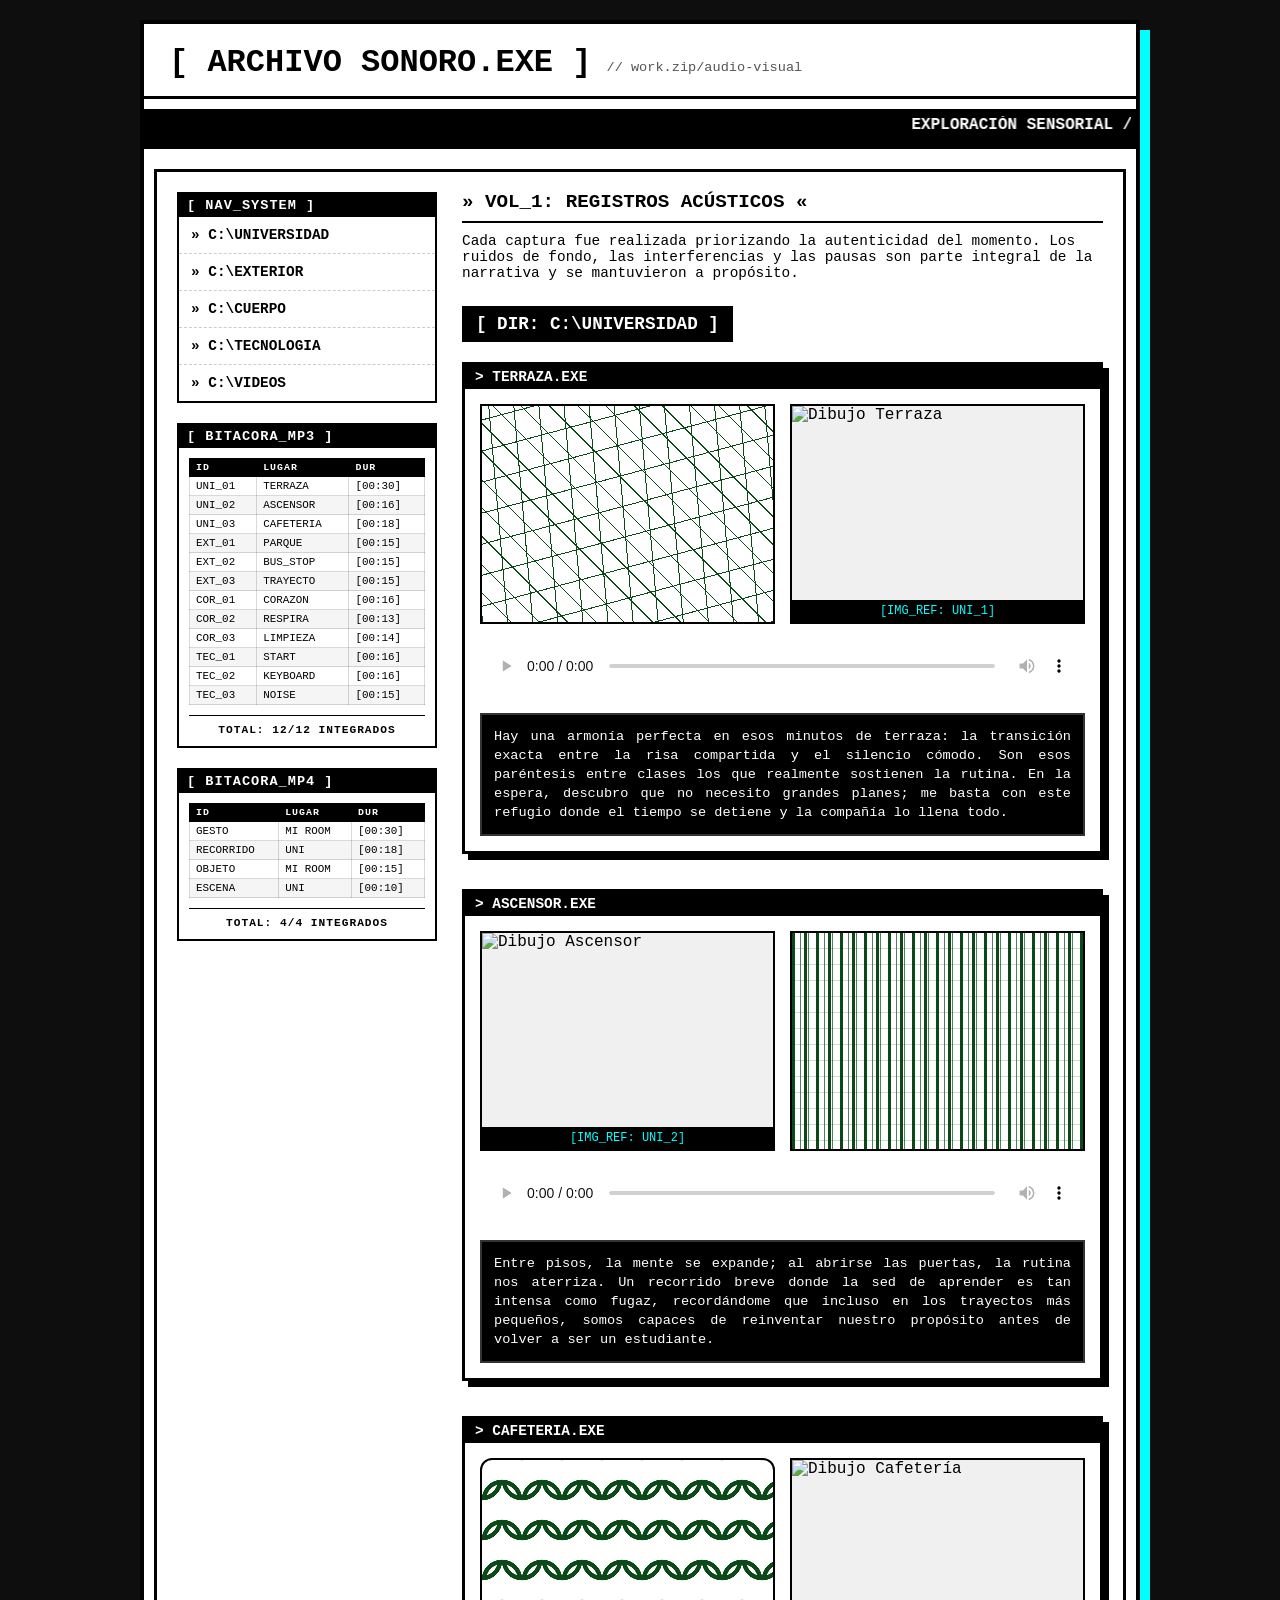
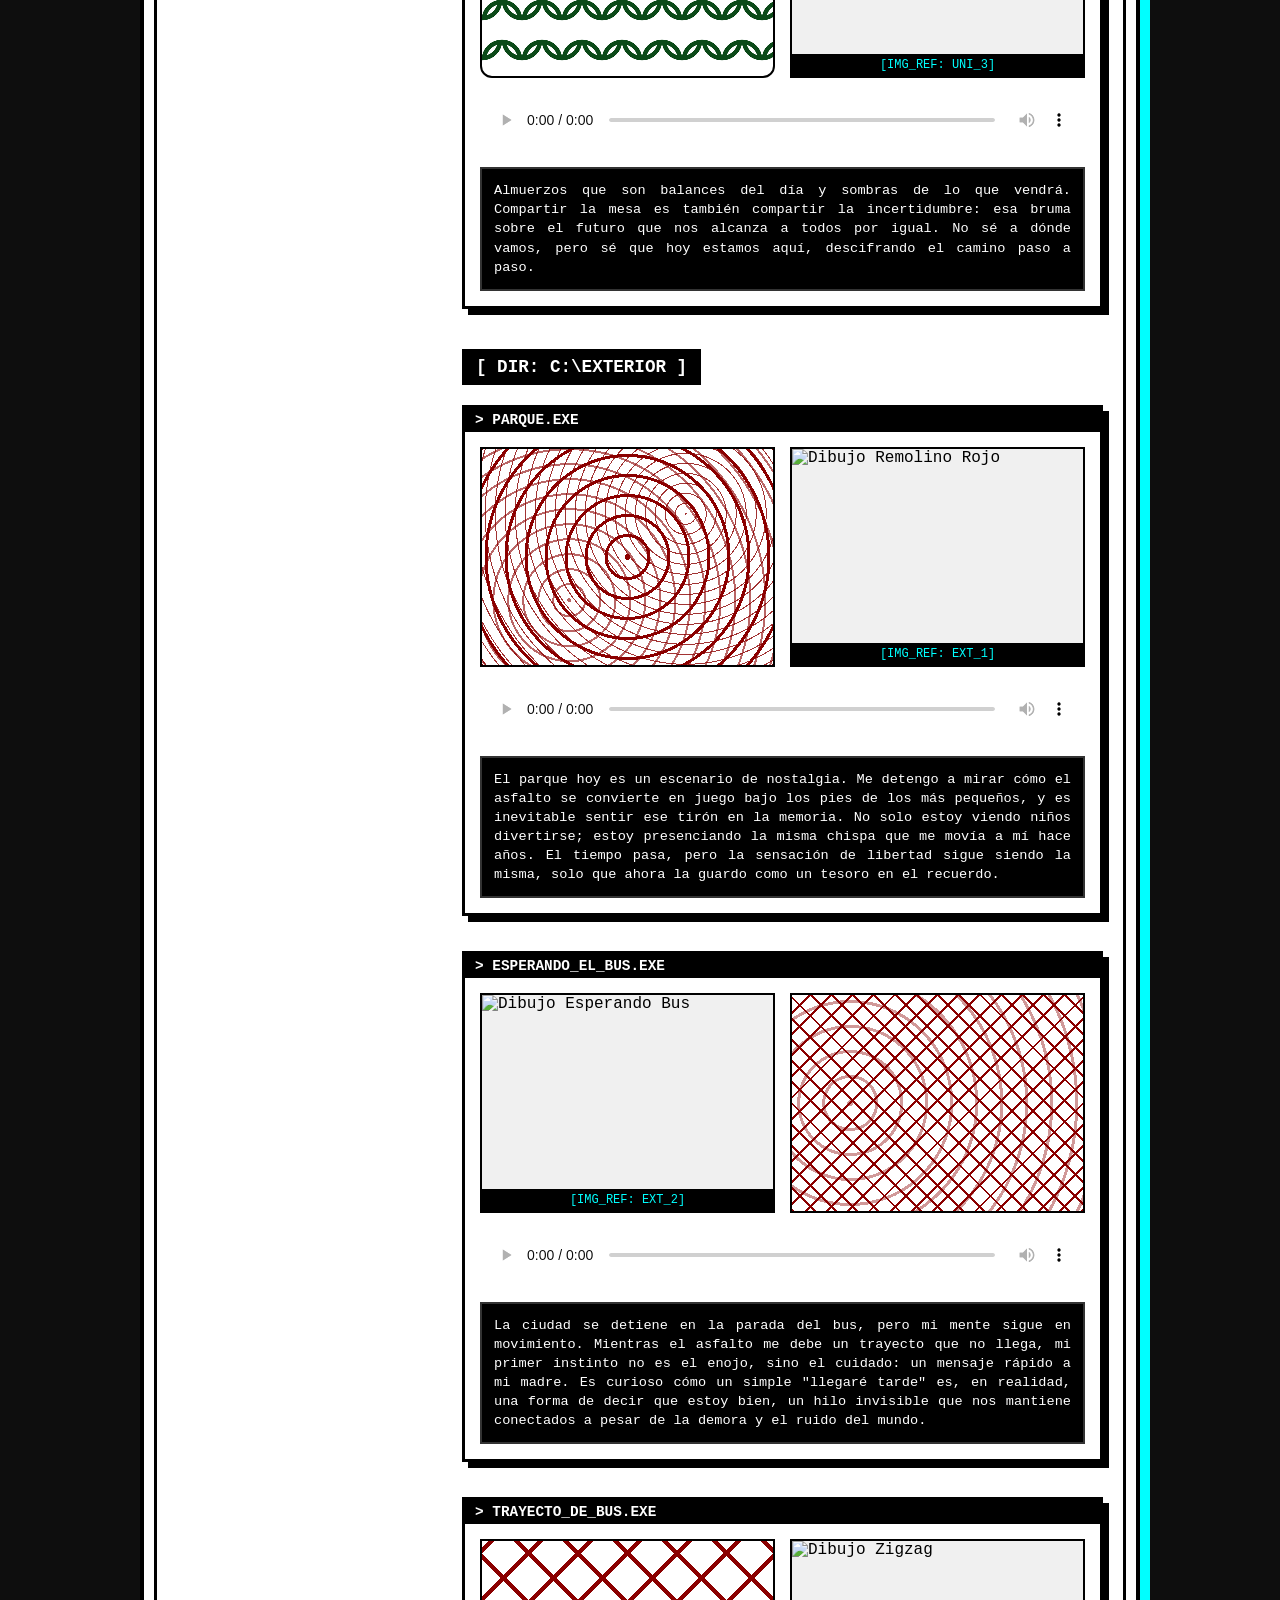
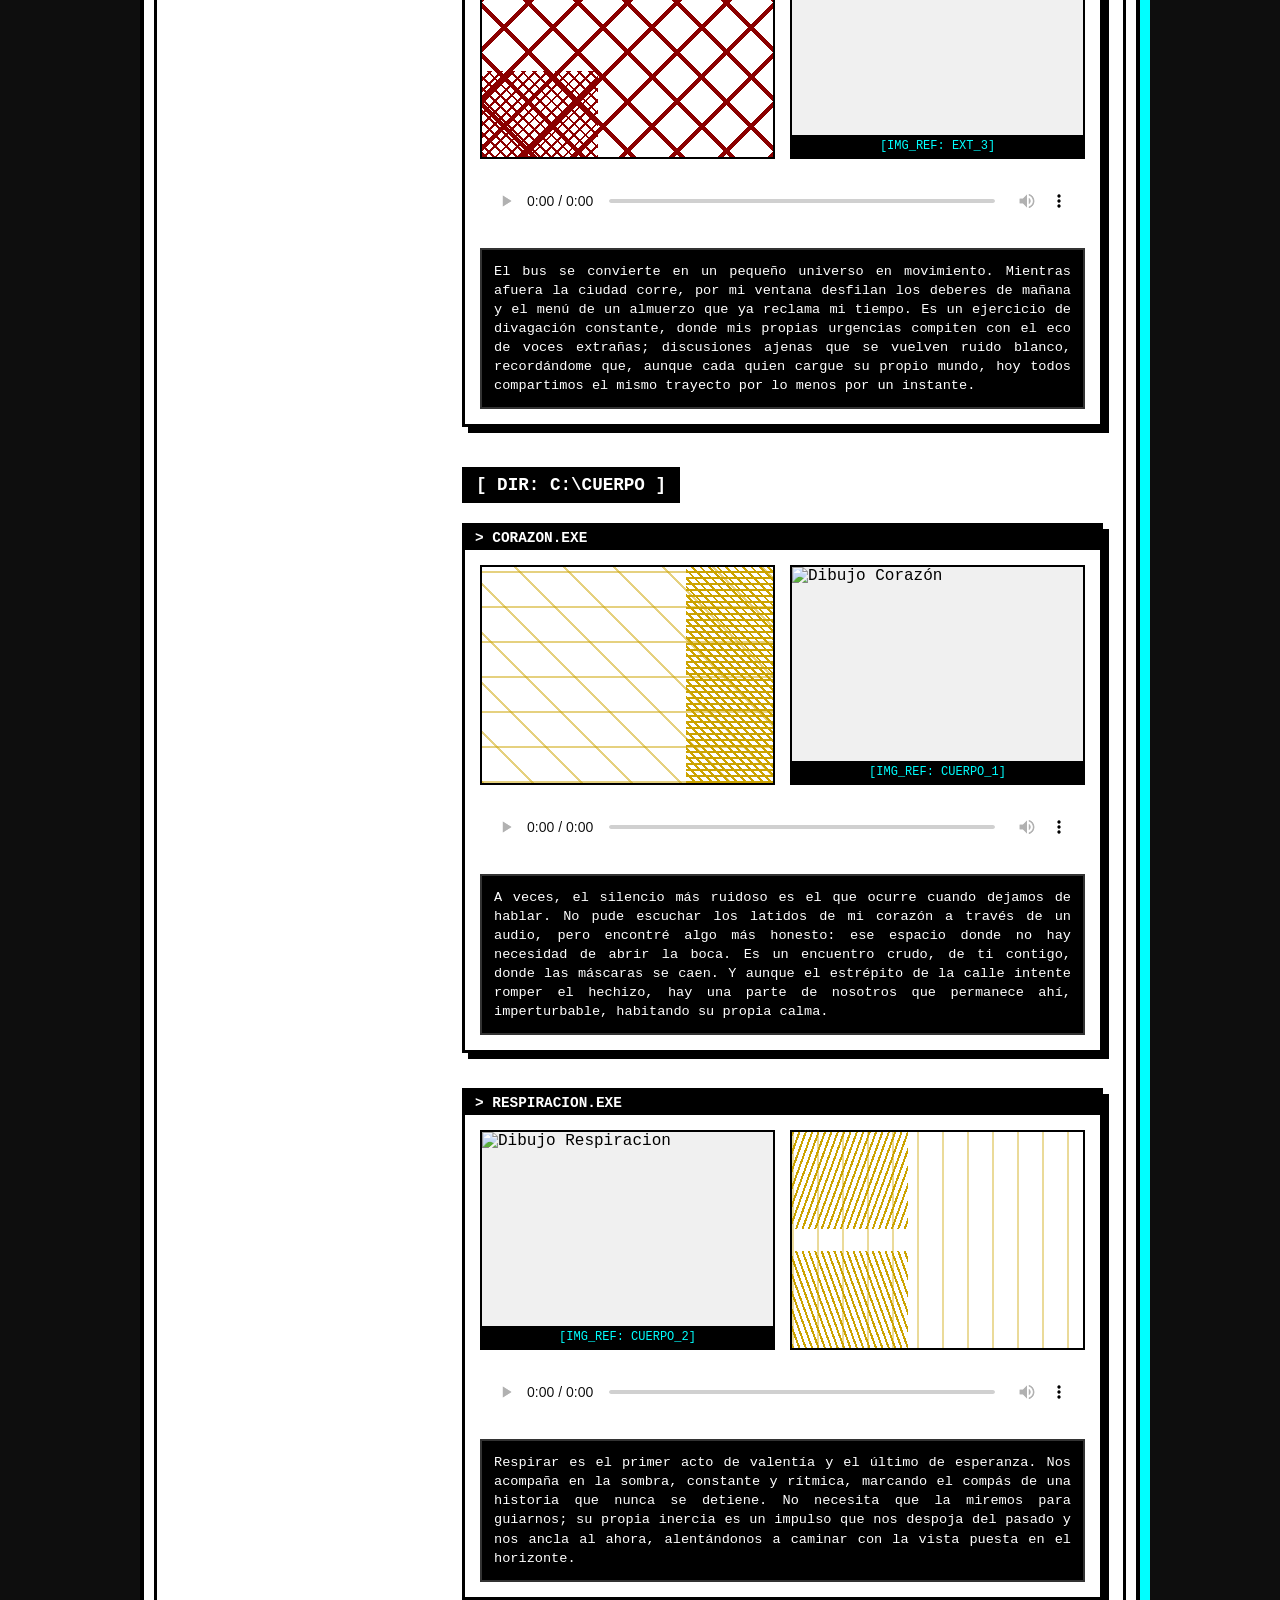
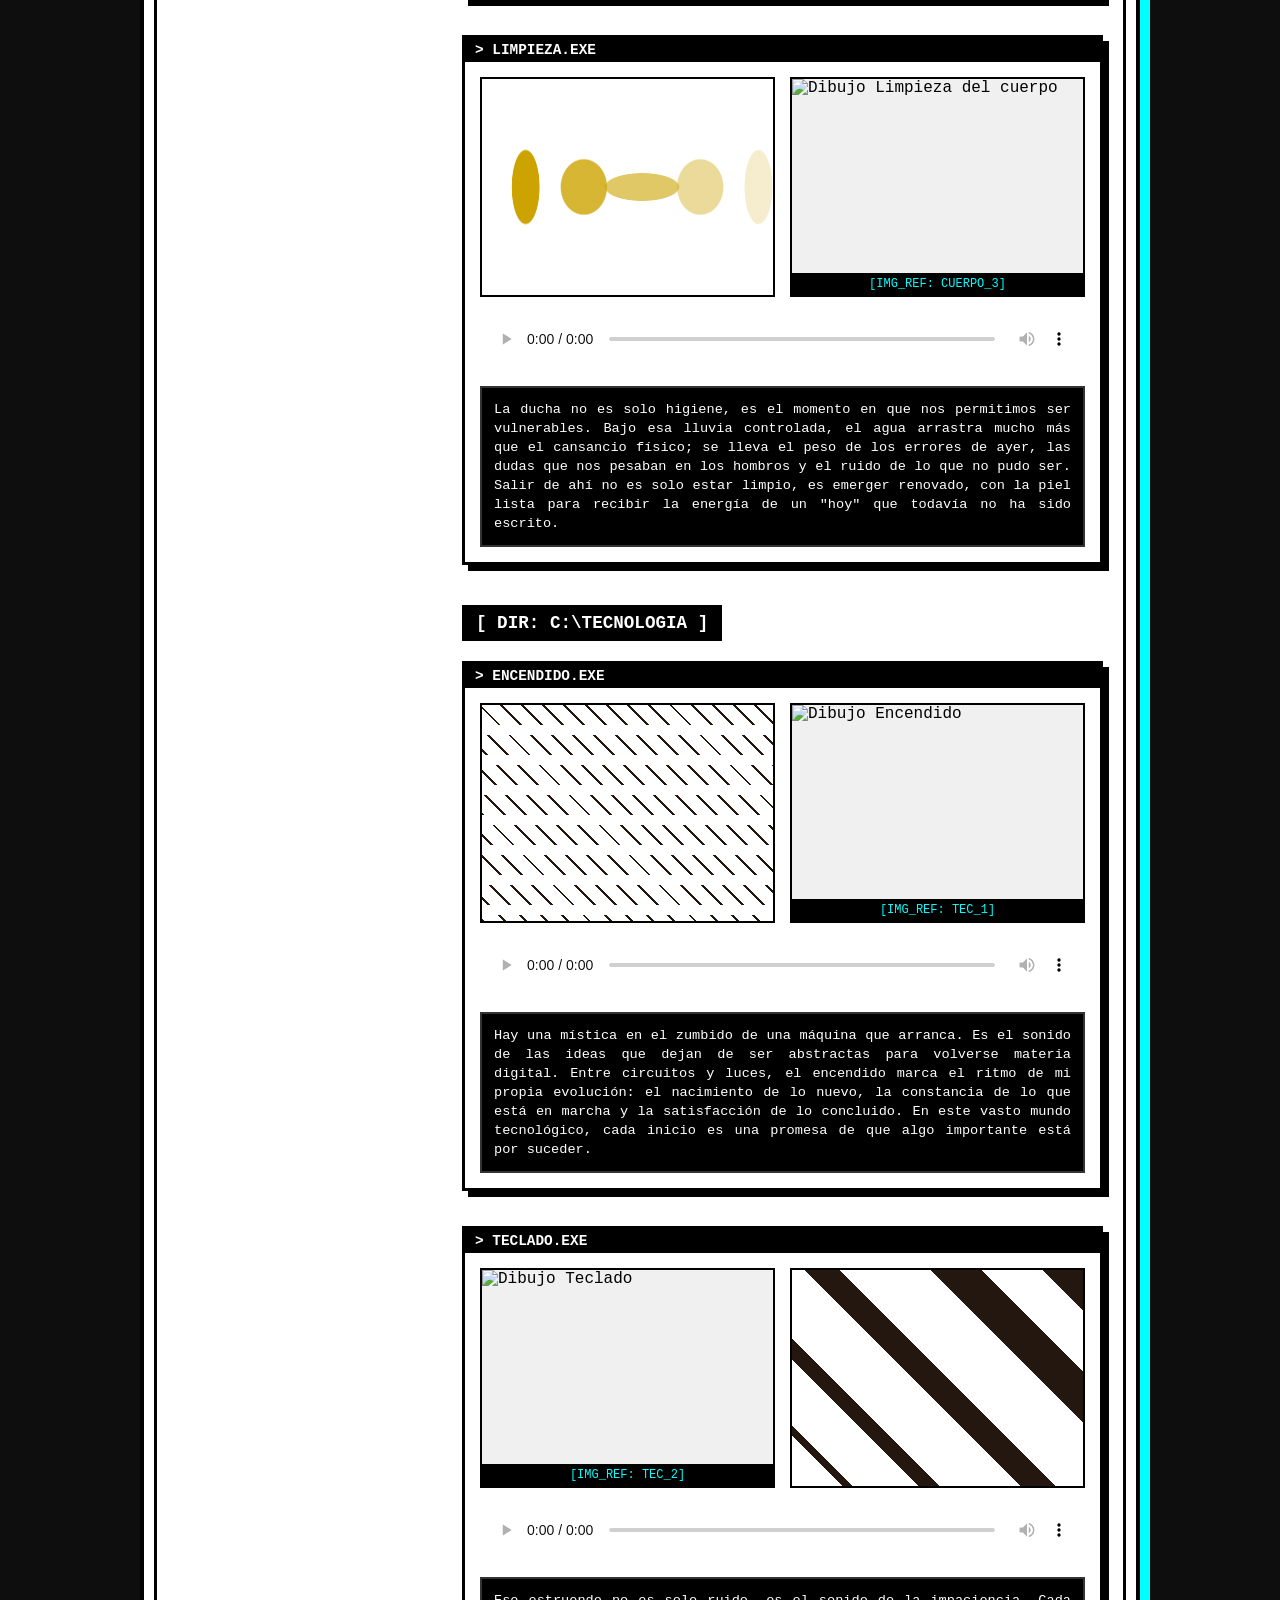
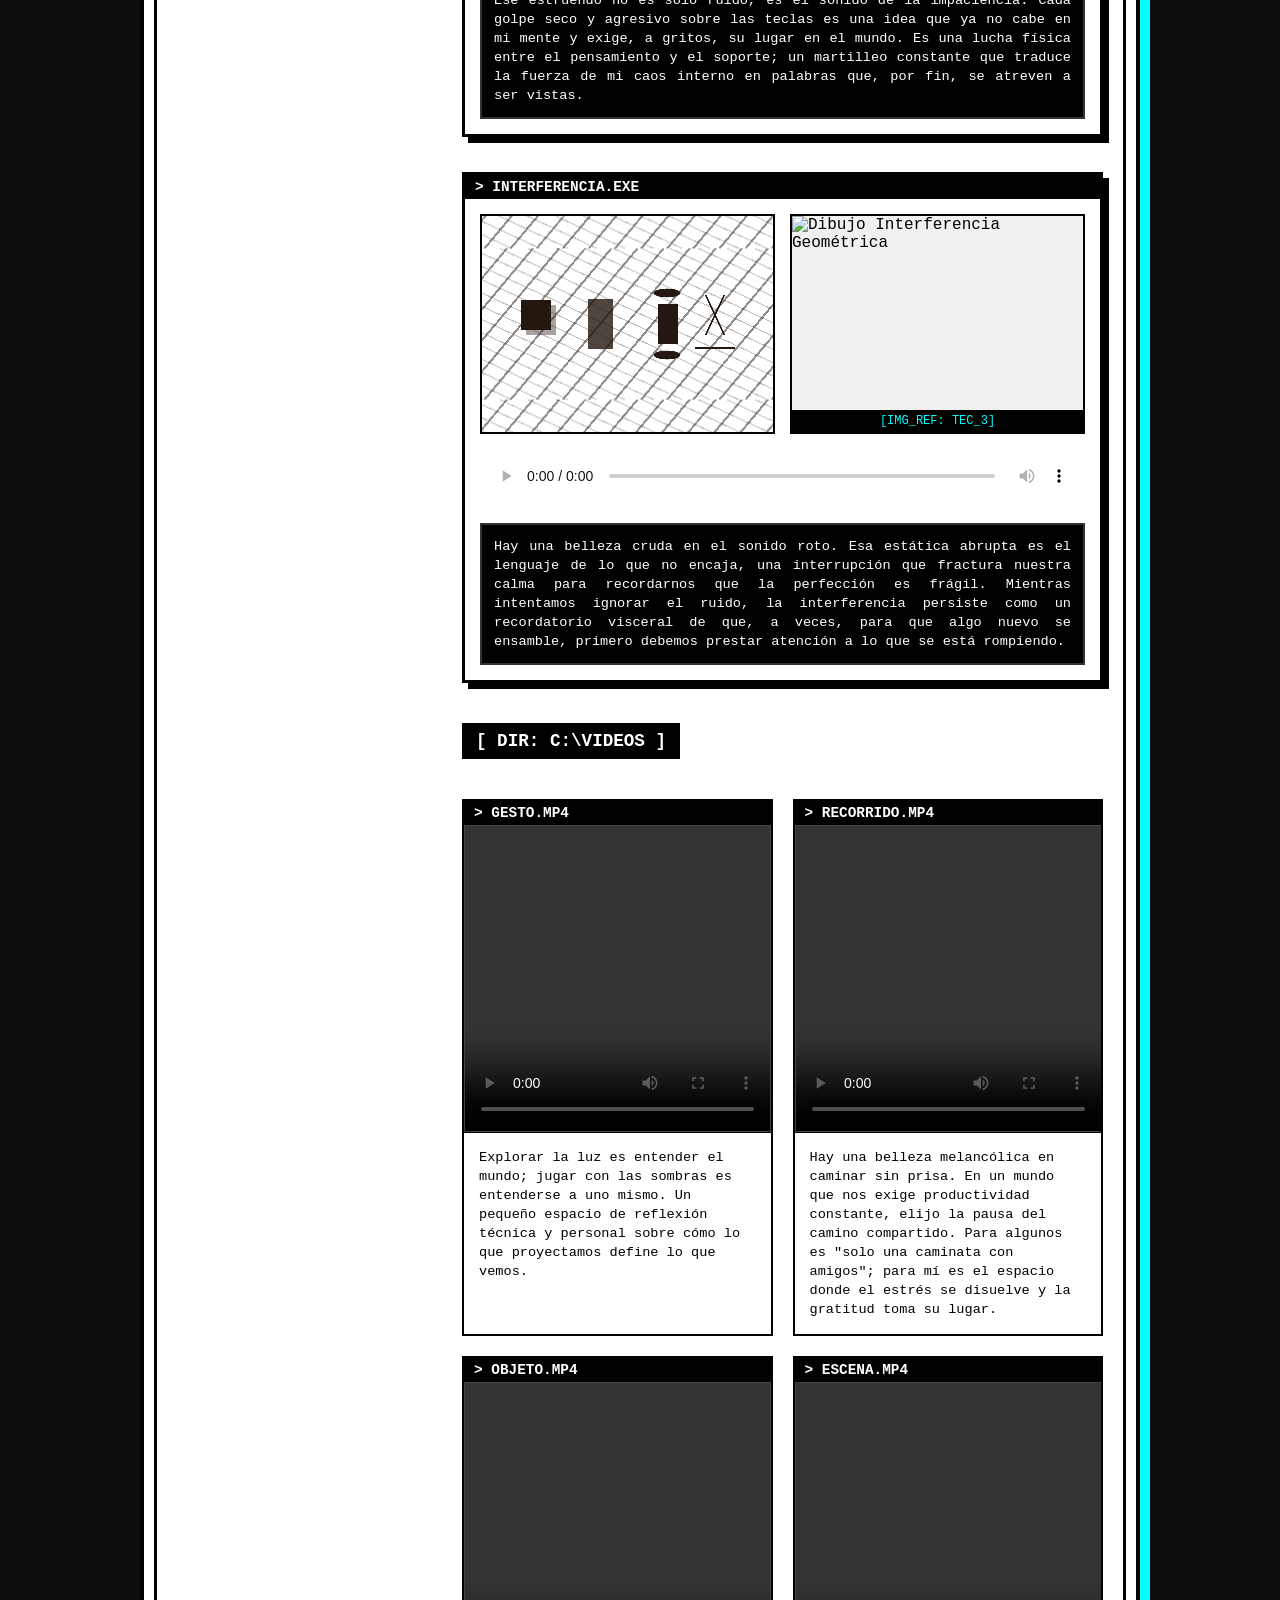
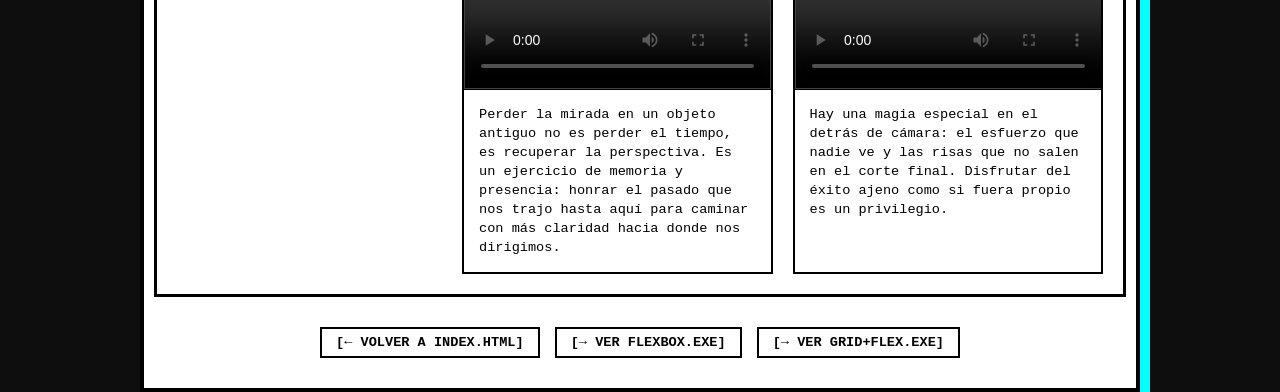
==== commit 59237bc7: "Add files via upload" ====
--- a/archivo-sonoro.html
+++ b/archivo-sonoro.html
@@ -1,396 +1,385 @@
-<!DOCTYPE html>
-<html lang="es">
-<head>
-    <meta charset="UTF-8">
-    <meta name="viewport" content="width=device-width, initial-scale=1.0">
-    <title>~* [ WORK.ZIP - ARCHIVO SONORO ] *~</title>
-    <link rel="stylesheet" href="style.css">
-</head>
-<body>
-
-    <div class="wrapper wrapper-sonoro">
-        
-        <header class="manga-box header-sonoro">
-            <div class="marquee-bar">
-                <marquee scrollamount="5">EXPLORACIÓN SENSORIAL // ARCHIVO SONORO Y VISUAL v2.0 // BY LEGANS</marquee>
-            </div>
-        </header>
-
-        <main class="manga-box main-sonoro">
-
-            <div class="layout-sonoro">
-                
-                <aside class="sidebar-izq">
-                    
-                    <div class="widget-retro">
-                        <div class="widget-header">[ NAV_SYSTEM ]</div>
-                        <nav class="nav-lateral">
-                            <a href="#sec-universidad">» C:\UNIVERSIDAD</a>
-                            <a href="#sec-exterior">» C:\EXTERIOR</a>
-                            <a href="#sec-cuerpo">» C:\CUERPO</a>
-                            <a href="#sec-tecnologia">» C:\TECNOLOGIA</a>
-                            <a href="#sec-videos">» C:\VIDEOS</a>
-                        </nav>
-                    </div>
-
-                    <div class="widget-retro">
-                        <div class="widget-header">[ BITACORA_MP3 ]</div>
-                        <div class="bitacora-content">
-                            <div class="log-entry"><span>UNI_01</span> // TERRAZA // [00:30]</div>
-                            <div class="log-entry"><span>UNI_02</span> // ASCENSOR // [00:16]</div>
-                            <div class="log-entry"><span>UNI_03</span> // CAFETERIA // [00:18]</div>
-                            <div class="log-entry"><span>EXT_01</span> // PARQUE // [00:15]</div>
-                            <div class="log-entry"><span>EXT_02</span> // BUS_STOP // [00:15]</div>
-                            <div class="log-entry"><span>EXT_03</span> // TRAYECTO // [00:15]</div>
-                            <div class="log-entry"><span>COR_01</span> // CORAZON // [00:16]</div>
-                            <div class="log-entry"><span>COR_02</span> // RESPIRA // [00:13]</div>
-                            <div class="log-entry"><span>COR_03</span> // LIMPIEZA // [00:14]</div>
-                            <div class="log-entry"><span>TEC_01</span> // START // [00:16]</div>
-                            <div class="log-entry"><span>TEC_02</span> // KEYBOARD // [00:16]</div>
-                            <div class="log-entry"><span>TEC_03</span> // NOISE // [00:15]</div>
-                            <div class="log-status">TOTAL: 12/12 INTEGRADOS</div>
-                        </div>
-                    </div>
-
-                    <div class="widget-retro">
-                            <div class="widget-header">[ BITACORA_MP4 ]</div>
-                            <div class="bitacora-content">
-                            <div class="log-entry"><span>GESTO</span> // MI ROOM // [00:30]</div>
-                            <div class="log-entry"><span>RECORRIDO</span> // UNI // [00:18]</div>
-                            <div class="log-entry"><span>OBJETO</span> // MI ROOM // [00:15]</div>
-                            <div class="log-entry"><span>ESCENA</span> // UNI // [00:10]</div>
-                            <div class="log-status">TOTAL: 4/4 INTEGRADOS</div>
-                        </div>
-                    </div>
-
-                </aside>
-                
-                <div class="contenido-principal"> <h2 class="titulo-principal-sonoro">» VOL_1: REGISTROS ACÚSTICOS «</h2>
-                    <p class="descripcion-sonora">
-                        Cada captura fue realizada priorizando la autenticidad del momento. Los ruidos de fondo, las interferencias y las pausas son parte integral de la narrativa y se mantuvieron a propósito.
-                    </p>
-        
-                    <section class="categoria-sonora" id="sec-universidad">
-                        <h3 class="retro-folder-title folder-uni">[ DIR: C:\UNIVERSIDAD ]</h3>
-                        <article class="retro-card">
-                            <div class="card-header header-uni">> Terraza.exe</div>
-                            <div class="visual-pair">
-                                <figure class="drawing-box">
-                                    <img src="media/Imagenes/Uni 1.jpg" alt="Dibujo Terraza">
-                                    <figcaption>[IMG_REF: UNI_1]</figcaption>
-                                </figure>
-                                
-                                <div class="pattern-box" id="patron-terraza">
-                                    </div>
-                            </div>
-                            <div class="audio-container">
-                                <audio controls class="retro-audio" src="media/audios/Uni 1.m4a"></audio>
-                            </div>
-                            <div class="terminal-text">
-                                <p>Hay una armonía perfecta en esos minutos de terraza: la transición exacta entre la risa compartida y el silencio cómodo. Son esos paréntesis entre clases los que realmente sostienen la rutina. En la espera, descubro que no necesito grandes planes; me basta con este refugio donde el tiempo se detiene y la compañía lo llena todo.</p>
-                            </div>
-                        </article>
-        
-                        <article class="retro-card">
-                            <div class="card-header header-uni">> Ascensor.exe</div>
-                            <div class="visual-pair">
-                                <figure class="drawing-box">
-                                    <img src="media/Imagenes/Uni 2.jpg" alt="Dibujo Ascensor">
-                                    <figcaption>[IMG_REF: UNI_2]</figcaption>
-                                </figure>
-                                
-                                <div class="pattern-box" id="patron-ascensor">
-                                    </div>
-                            </div>
-                            <div class="audio-container">
-                                <audio controls class="retro-audio" src="media/audios/Uni 2.m4a"></audio>
-                            </div>
-                            <div class="terminal-text">
-                                <p>Entre pisos, la mente se expande; al abrirse las puertas, la rutina nos aterriza. Un recorrido breve donde la sed de aprender es tan intensa como fugaz, recordándome que incluso en los trayectos más pequeños, somos capaces de reinventar nuestro propósito antes de volver a ser un estudiante.</p>
-                            </div>
-                        </article>
-        
-                        <article class="retro-card">
-                            <div class="card-header header-uni">> Cafeteria.exe</div>
-                            
-                            <div class="visual-pair">
-                                <figure class="drawing-box">
-                                    <img src="media/Imagenes/Uni 3.jpg" alt="Dibujo Cafetería">
-                                    <figcaption>[IMG_REF: UNI_3]</figcaption>
-                                </figure>
-                                
-                                <div class="pattern-box" id="patron-cafeteria">
-                                </div>
-                            </div>
-                            <div class="audio-container">
-                                <audio controls class="retro-audio" src="media/audios/Uni 3.m4a"></audio>
-                            </div>
-                            <div class="terminal-text">
-                                <p>Almuerzos que son balances del día y sombras de lo que vendrá. Compartir la mesa es también compartir la incertidumbre: esa bruma sobre el futuro que nos alcanza a todos por igual. No sé a dónde vamos, pero sé que hoy estamos aquí, descifrando el camino paso a paso.</p>
-                            </div>
-                        </article>
-                    </section>
-        
-                    <section class="categoria-sonora" id="sec-exterior" style="margin-top: 40px;">
-                        <h3 class="retro-folder-title folder-ext">[ DIR: C:\EXTERIOR ]</h3>
-                        <article class="retro-card">
-                            <div class="card-header header-ext">> Parque.exe</div>
-                            <div class="visual-pair">
-                                <figure class="drawing-box">
-                                    <img src="media/Imagenes/Calle 1.jpg" alt="Dibujo Remolino Rojo">
-                                    <figcaption>[IMG_REF: EXT_1]</figcaption>
-                                </figure>
-                                
-                                <div class="pattern-box" id="patron-calle-1">
-                                    </div>
-                            </div>
-                            <div class="audio-container">
-                                <audio controls class="retro-audio" src="media/audios/Calle 1.m4a"></audio>
-                            </div>
-                            <div class="terminal-text">
-                                <p>El parque hoy es un escenario de nostalgia. Me detengo a mirar cómo el asfalto se convierte en juego bajo los pies de los más pequeños, y es inevitable sentir ese tirón en la memoria. No solo estoy viendo niños divertirse; estoy presenciando la misma chispa que me movía a mí hace años. El tiempo pasa, pero la sensación de libertad sigue siendo la misma, solo que ahora la guardo como un tesoro en el recuerdo.</p>
-                            </div>
-                        </article>
-        
-                        <article class="retro-card">
-                            <div class="card-header header-ext">> Esperando_El_Bus.exe</div>
-                            <div class="visual-pair">
-                                <figure class="drawing-box">
-                                    <img src="media/Imagenes/Calle 2.jpg" alt="Dibujo Esperando Bus">
-                                    <figcaption>[IMG_REF: EXT_2]</figcaption>
-                                </figure>
-                                
-                                <div class="pattern-box" id="patron-calle-2">
-                                    </div>
-                            </div>
-        
-                            <div class="audio-container">
-                                <audio controls class="retro-audio" src="media/audios/Calle 2.m4a"></audio>
-                            </div>
-                            <div class="terminal-text">
-                                <p>La ciudad se detiene en la parada del bus, pero mi mente sigue en movimiento. Mientras el asfalto me debe un trayecto que no llega, mi primer instinto no es el enojo, sino el cuidado: un mensaje rápido a mi madre. Es curioso cómo un simple "llegaré tarde" es, en realidad, una forma de decir que estoy bien, un hilo invisible que nos mantiene conectados a pesar de la demora y el ruido del mundo.</p>
-                            </div>
-                        </article>
-        
-                        <article class="retro-card">
-                            <div class="card-header header-ext">> Trayecto_De_Bus.exe</div>
-                            <div class="visual-pair">
-                                <figure class="drawing-box">
-                                    <img src="media/Imagenes/Calle 3.jpg" alt="Dibujo Zigzag">
-                                    <figcaption>[IMG_REF: EXT_3]</figcaption>
-                                </figure>
-                                
-                                <div class="pattern-box" id="patron-calle-3">
-                                    </div>
-                            </div>
-                            
-                            <div class="audio-container">
-                                <audio controls class="retro-audio" src="media/audios/Ext 3.m4a"></audio>
-                            </div>
-                            <div class="terminal-text">
-                                <p>El bus se convierte en un pequeño universo en movimiento. Mientras afuera la ciudad corre, por mi ventana desfilan los deberes de mañana y el menú de un almuerzo que ya reclama mi tiempo. Es un ejercicio de divagación constante, donde mis propias urgencias compiten con el eco de voces extrañas; discusiones ajenas que se vuelven ruido blanco, recordándome que, aunque cada quien cargue su propio mundo, hoy todos compartimos el mismo trayecto por lo menos por un instante.</p>
-                            </div>
-                        </article>
-                    </section>
-                    
-                    <section class="categoria-sonora" id="sec-cuerpo" style="margin-top: 40px;">
-                        <h3 class="retro-folder-title folder-cuerpo">[ DIR: C:\CUERPO ]</h3>
-            
-                        <article class="retro-card">
-                            <div class="card-header header-cuerpo">> Corazon.exe</div>
-                            
-                            <div class="visual-pair">
-                                <figure class="drawing-box">
-                                    <img src="media/Imagenes/Cuerpo 1.jpg" alt="Dibujo Corazón">
-                                    <figcaption>[IMG_REF: CUERPO_1]</figcaption>
-                                </figure>
-                                
-                                <div class="pattern-box" id="patron-cuerpo-1">
-                                    </div>
-                            </div>
-        
-                            <div class="audio-container">
-                                <audio controls class="retro-audio" src="media/audios/Cuerpo 1.m4a"></audio>
-                            </div>
-        
-                            <div class="terminal-text">
-                                <p>A veces, el silencio más ruidoso es el que ocurre cuando dejamos de hablar. No pude escuchar los latidos de mi corazón a través de un audio, pero encontré algo más honesto: ese espacio donde no hay necesidad de abrir la boca. Es un encuentro crudo, de ti contigo, donde las máscaras se caen. Y aunque el estrépito de la calle intente romper el hechizo, hay una parte de nosotros que permanece ahí, imperturbable, habitando su propia calma.</p>
-                            </div>
-                        </article>
-        
-                        <article class="retro-card">
-                            <div class="card-header header-cuerpo">> Respiracion.exe</div>
-                
-                            <div class="visual-pair">
-                                <figure class="drawing-box">
-                                    <img src="media/Imagenes/Cuerpo 2.jpg" alt="Dibujo Respiracion">
-                                    <figcaption>[IMG_REF: CUERPO_2]</figcaption>
-                                </figure>
-                                
-                                <div class="pattern-box" id="patron-cuerpo-2">
-                                    </div>
-                            </div>
-        
-                            <div class="audio-container">
-                                <audio controls class="retro-audio" src="media/audios/Cuerpo 2.m4a"></audio>
-                            </div>
-        
-                            <div class="terminal-text">
-                                <p>Respirar es el primer acto de valentía y el último de esperanza. Nos acompaña en la sombra, constante y rítmica, marcando el compás de una historia que nunca se detiene. No necesita que la miremos para guiarnos; su propia inercia es un impulso que nos despoja del pasado y nos ancla al ahora, alentándonos a caminar con la vista puesta en el horizonte.</p>
-                            </div>
-                        </article>
-        
-                        <article class="retro-card">
-                                <div class="card-header header-cuerpo">> Limpieza.exe</div>
-                                
-                                <div class="visual-pair">
-                                    <figure class="drawing-box">
-                                        <img src="media/Imagenes/Cuerpo 3.jpg" alt="Dibujo Limpieza del cuerpo">
-                                        <figcaption>[IMG_REF: CUERPO_3]</figcaption>
-                                    </figure>
-                                    
-                                    <div class="pattern-box" id="patron-cuerpo-3">
-                                        </div>
-                                </div>
-        
-                                <div class="audio-container">
-                                    <audio controls class="retro-audio" src="media/audios/Cuerpo 3.m4a"></audio>
-                                </div>
-        
-                                <div class="terminal-text">
-                                    <p>La ducha no es solo higiene, es el momento en que nos permitimos ser vulnerables. Bajo esa lluvia controlada, el agua arrastra mucho más que el cansancio físico; se lleva el peso de los errores de ayer, las dudas que nos pesaban en los hombros y el ruido de lo que no pudo ser. Salir de ahí no es solo estar limpio, es emerger renovado, con la piel lista para recibir la energía de un "hoy" que todavía no ha sido escrito.</p>
-                                </div>
-                            </article>
-                    </section>
-                    
-                    <section class="categoria-sonora seccion-tec" id="sec-tecnologia">
-                        <h3 class="retro-folder-title folder-tec">[ DIR: C:\TECNOLOGIA ]</h3>
-                        
-                        <article class="retro-card">
-                            <div class="card-header header-tec">> Encendido.exe</div>
-                            
-                            <div class="visual-pair">
-                                <figure class="drawing-box">
-                                    <img src="media/Imagenes/Tec 1.jpg" alt="Dibujo Encendido">
-                                    <figcaption>[IMG_REF: TEC_1]</figcaption>
-                                </figure>
-                                
-                                <div class="pattern-box" id="patron-tec-1">
-                                    </div>
-                            </div>
-        
-                            <div class="audio-container">
-                                <audio controls class="retro-audio" src="media/audios/Tecnologia 1.m4a"></audio>
-                            </div>
-        
-                            <div class="terminal-text">
-                                <p>Hay una mística en el zumbido de una máquina que arranca. Es el sonido de las ideas que dejan de ser abstractas para volverse materia digital. Entre circuitos y luces, el encendido marca el ritmo de mi propia evolución: el nacimiento de lo nuevo, la constancia de lo que está en marcha y la satisfacción de lo concluido. En este vasto mundo tecnológico, cada inicio es una promesa de que algo importante está por suceder.</p>
-                            </div>
-                        </article>
-        
-                        <article class="retro-card">
-                                <div class="card-header header-tec">> Teclado.exe</div>
-                                
-                                <div class="visual-pair">
-                                    <figure class="drawing-box">
-                                        <img src="media/Imagenes/Tec 2.jpg" alt="Dibujo Teclado">
-                                        <figcaption>[IMG_REF: TEC_2]</figcaption>
-                                    </figure>
-                                    
-                                    <div class="pattern-box" id="patron-tec-2">
-                                        </div>
-                                </div>
-        
-                                <div class="audio-container">
-                                    <audio controls class="retro-audio" src="media/audios/Tecnologia 2.m4a"></audio>
-                                </div>
-        
-                                <div class="terminal-text">
-                                    <p>Ese estruendo no es solo ruido, es el sonido de la impaciencia. Cada golpe seco y agresivo sobre las teclas es una idea que ya no cabe en mi mente y exige, a gritos, su lugar en el mundo. Es una lucha física entre el pensamiento y el soporte; un martilleo constante que traduce la fuerza de mi caos interno en palabras que, por fin, se atreven a ser vistas.</p>
-                                </div>
-                            </article>
-        
-                            <article class="retro-card">
-                                <div class="card-header header-tec">> Interferencia.exe</div>
-                                
-                                <div class="visual-pair">
-                                    <figure class="drawing-box">
-                                        <img src="media/Imagenes/Tec 3.jpg" alt="Dibujo Interferencia Geométrica">
-                                        <figcaption>[IMG_REF: TEC_3]</figcaption>
-                                    </figure>
-                                    
-                                    <div class="pattern-box" id="patron-tec-3">
-                                        </div>
-                                </div>
-        
-                                <div class="audio-container">
-                                    <audio controls class="retro-audio" src="media/audios/Tecnologia 3.m4a"></audio>
-                                </div>
-        
-                                <div class="terminal-text">
-                                    <p>Hay una belleza cruda en el sonido roto. Esa estática abrupta es el lenguaje de lo que no encaja, una interrupción que fractura nuestra calma para recordarnos que la perfección es frágil. Mientras intentamos ignorar el ruido, la interferencia persiste como un recordatorio visceral de que, a veces, para que algo nuevo se ensamble, primero debemos prestar atención a lo que se está rompiendo.</p>
-                                </div>
-                            </article>
-                    </section>
-        
-                    <section class="categoria-sonora seccion-video" id="sec-videos">
-                        <h3 class="retro-folder-title folder-video">[ DIR: C:\VIDEOS ]</h3>
-                        
-                        <div class="video-grid">
-                            
-                            <article class="video-item">
-                                <div class="card-header header-video">> Gesto.mp4</div>
-                                <div class="video-frame">
-                                    <video controls src="media/videos/Gesto.mp4"></video>
-                                </div>
-                                <div class="video-footer-desc">
-                                    <p>Explorar la luz es entender el mundo; jugar con las sombras es entenderse a uno mismo. Un pequeño espacio de reflexión técnica y personal sobre cómo lo que proyectamos define lo que vemos.</p>
-                                </div>
-                            </article>
-        
-                            <article class="video-item">
-                                <div class="card-header header-video">> Recorrido.mp4</div>
-                                <div class="video-frame">
-                                    <video controls src="media/videos/Recorrido.mp4"></video>
-                                </div>
-                                <div class="video-footer-desc">
-                                    <p>Hay una belleza melancólica en caminar sin prisa. En un mundo que nos exige productividad constante, elijo la pausa del camino compartido. Para algunos es "solo una caminata con amigos"; para mí es el espacio donde el estrés se disuelve y la gratitud toma su lugar. Camino con la mirada atenta y el corazón presente, consciente de que cada instante junto a ellos es un regalo único que el tiempo no nos garantiza repetir.</p>
-                                </div>
-                            </article>
-        
-                            <article class="video-item">
-                                <div class="card-header header-video">> Objeto.mp4</div>
-                                <div class="video-frame">
-                                    <video controls src="media/videos/Objeto.mp4"></video>
-                                </div>
-                                <div class="video-footer-desc">
-                                    <p>Perder la mirada en un objeto antiguo no es perder el tiempo, es recuperar la perspectiva. Es un ejercicio de memoria y presencia: honrar el pasado que nos trajo hasta aquí para caminar con más claridad hacia donde nos dirigimos.</p>
-                                </div>
-                            </article>
-        
-                            <article class="video-item">
-                                <div class="card-header header-video">> Escena.mp4</div>
-                                <div class="video-frame">
-                                    <video controls src="media/videos/Escena.mp4"></video>
-                                </div>
-                                <div class="video-footer-desc">
-                                    <p>Hay una magia especial en el detrás de cámara: el esfuerzo que nadie ve y las risas que no salen en el corte final. Disfrutar del éxito ajeno como si fuera propio es un privilegio. Al final, no solo grabamos un video; estamos construyendo recuerdos mientras nos acompañamos en el camino de hacer lo que amamos.</p>
-                                </div>
-                            </article>
-        
-                        </div>
-                    </section>
-
-                </div> </div>
-        </main>
-
-        <div class="footer-nav">
-            <a href="index.html" class="retro-btn btn-return">
-                &lt;&lt; RETURN TO MAIN TERMINAL (INDEX.HTML)
-            </a>
-        </div>
-
-    </div>
-
-</body>
-</html>+<!DOCTYPE html>
+<html lang="es">
+<head>
+    <meta charset="UTF-8">
+    <meta name="viewport" content="width=device-width, initial-scale=1.0">
+    <title>~* [ WORK.ZIP - ARCHIVO SONORO ] *~</title>
+    <link rel="stylesheet" href="css/global.css">
+    <link rel="stylesheet" href="css/archivo-sonoro.css">
+</head>
+<body>
+
+<div class="wrapper wrapper-sonoro">
+
+    <!-- ▸ HEADER -->
+    <header class="manga-box header-sonoro">
+        <div class="as-banner">
+            <h1 class="as-banner-title">[ ARCHIVO SONORO.EXE ]</h1>
+            <p class="as-banner-sub">// work.zip/audio-visual</p>
+        </div>
+        <div class="marquee-bar">
+            <marquee scrollamount="5">EXPLORACIÓN SENSORIAL // ARCHIVO SONORO Y VISUAL v2.0 // BY LEGANS</marquee>
+        </div>
+    </header>
+
+    <!-- ▸ CONTENIDO -->
+    <main class="manga-box main-sonoro">
+        <div class="layout-sonoro">
+
+            <!-- ━━━ SIDEBAR IZQUIERDO ━━━ -->
+            <aside class="sidebar-izq">
+
+                <div class="widget-retro">
+                    <div class="widget-header">[ NAV_SYSTEM ]</div>
+                    <nav class="nav-lateral">
+                        <a href="#sec-universidad">» C:\UNIVERSIDAD</a>
+                        <a href="#sec-exterior">» C:\EXTERIOR</a>
+                        <a href="#sec-cuerpo">» C:\CUERPO</a>
+                        <a href="#sec-tecnologia">» C:\TECNOLOGIA</a>
+                        <a href="#sec-videos">» C:\VIDEOS</a>
+                    </nav>
+                </div>
+
+                <div class="widget-retro">
+                    <div class="widget-header">[ BITACORA_MP3 ]</div>
+                    <div class="bitacora-content">
+                        <table class="bitacora-table">
+                            <thead>
+                                <tr><th>ID</th><th>LUGAR</th><th>DUR</th></tr>
+                            </thead>
+                            <tbody>
+                                <tr><td>UNI_01</td><td>TERRAZA</td><td>[00:30]</td></tr>
+                                <tr><td>UNI_02</td><td>ASCENSOR</td><td>[00:16]</td></tr>
+                                <tr><td>UNI_03</td><td>CAFETERIA</td><td>[00:18]</td></tr>
+                                <tr><td>EXT_01</td><td>PARQUE</td><td>[00:15]</td></tr>
+                                <tr><td>EXT_02</td><td>BUS_STOP</td><td>[00:15]</td></tr>
+                                <tr><td>EXT_03</td><td>TRAYECTO</td><td>[00:15]</td></tr>
+                                <tr><td>COR_01</td><td>CORAZON</td><td>[00:16]</td></tr>
+                                <tr><td>COR_02</td><td>RESPIRA</td><td>[00:13]</td></tr>
+                                <tr><td>COR_03</td><td>LIMPIEZA</td><td>[00:14]</td></tr>
+                                <tr><td>TEC_01</td><td>START</td><td>[00:16]</td></tr>
+                                <tr><td>TEC_02</td><td>KEYBOARD</td><td>[00:16]</td></tr>
+                                <tr><td>TEC_03</td><td>NOISE</td><td>[00:15]</td></tr>
+                            </tbody>
+                        </table>
+                        <div class="log-status">TOTAL: 12/12 INTEGRADOS</div>
+                    </div>
+                </div>
+
+                <div class="widget-retro">
+                    <div class="widget-header">[ BITACORA_MP4 ]</div>
+                    <div class="bitacora-content">
+                        <table class="bitacora-table">
+                            <thead>
+                                <tr><th>ID</th><th>LUGAR</th><th>DUR</th></tr>
+                            </thead>
+                            <tbody>
+                                <tr><td>GESTO</td><td>MI ROOM</td><td>[00:30]</td></tr>
+                                <tr><td>RECORRIDO</td><td>UNI</td><td>[00:18]</td></tr>
+                                <tr><td>OBJETO</td><td>MI ROOM</td><td>[00:15]</td></tr>
+                                <tr><td>ESCENA</td><td>UNI</td><td>[00:10]</td></tr>
+                            </tbody>
+                        </table>
+                        <div class="log-status">TOTAL: 4/4 INTEGRADOS</div>
+                    </div>
+                </div>
+
+                <div class="as-aside-img-wrap">
+                    <img src="media/Imagenes/archivo sonoro/foo aside.jpg" alt="" class="as-aside-img">
+                </div>
+
+            </aside>
+
+            <!-- ━━━ CONTENIDO PRINCIPAL ━━━ -->
+            <div class="contenido-principal">
+
+                <h2 class="titulo-principal-sonoro">» VOL_1: REGISTROS ACÚSTICOS «</h2>
+                <p class="descripcion-sonora">Cada captura fue realizada priorizando la autenticidad del momento. Los ruidos de fondo, las interferencias y las pausas son parte integral de la narrativa y se mantuvieron a propósito.</p>
+
+                <!-- ── UNIVERSIDAD ── -->
+                <section class="categoria-sonora" id="sec-universidad">
+                    <h3 class="retro-folder-title folder-uni">[ DIR: C:\UNIVERSIDAD ]</h3>
+
+                    <article class="retro-card">
+                        <div class="card-header header-uni">> Terraza.exe</div>
+                        <div class="visual-pair">
+                            <figure class="drawing-box">
+                                <img src="media/Imagenes/archivo sonoro/Uni 1.jpg" alt="Dibujo Terraza">
+                                <figcaption>[IMG_REF: UNI_1]</figcaption>
+                            </figure>
+                            <div class="pattern-box" id="patron-terraza"></div>
+                        </div>
+                        <div class="audio-container">
+                            <audio controls class="retro-audio" src="media/audios/archivo sonoro/Uni 1.m4a"></audio>
+                        </div>
+                        <div class="terminal-text">
+                            <p>Hay una armonía perfecta en esos minutos de terraza: la transición exacta entre la risa compartida y el silencio cómodo. Son esos paréntesis entre clases los que realmente sostienen la rutina. En la espera, descubro que no necesito grandes planes; me basta con este refugio donde el tiempo se detiene y la compañía lo llena todo.</p>
+                        </div>
+                    </article>
+
+                    <article class="retro-card">
+                        <div class="card-header header-uni">> Ascensor.exe</div>
+                        <div class="visual-pair">
+                            <figure class="drawing-box">
+                                <img src="media/Imagenes/archivo sonoro/Uni 2.jpg" alt="Dibujo Ascensor">
+                                <figcaption>[IMG_REF: UNI_2]</figcaption>
+                            </figure>
+                            <div class="pattern-box" id="patron-ascensor"></div>
+                        </div>
+                        <div class="audio-container">
+                            <audio controls class="retro-audio" src="media/audios/archivo sonoro/Uni 2.m4a"></audio>
+                        </div>
+                        <div class="terminal-text">
+                            <p>Entre pisos, la mente se expande; al abrirse las puertas, la rutina nos aterriza. Un recorrido breve donde la sed de aprender es tan intensa como fugaz, recordándome que incluso en los trayectos más pequeños, somos capaces de reinventar nuestro propósito antes de volver a ser un estudiante.</p>
+                        </div>
+                    </article>
+
+                    <article class="retro-card">
+                        <div class="card-header header-uni">> Cafeteria.exe</div>
+                        <div class="visual-pair">
+                            <figure class="drawing-box">
+                                <img src="media/Imagenes/archivo sonoro/Uni 3.jpg" alt="Dibujo Cafetería">
+                                <figcaption>[IMG_REF: UNI_3]</figcaption>
+                            </figure>
+                            <div class="pattern-box" id="patron-cafeteria"></div>
+                        </div>
+                        <div class="audio-container">
+                            <audio controls class="retro-audio" src="media/audios/archivo sonoro/Uni 3.m4a"></audio>
+                        </div>
+                        <div class="terminal-text">
+                            <p>Almuerzos que son balances del día y sombras de lo que vendrá. Compartir la mesa es también compartir la incertidumbre: esa bruma sobre el futuro que nos alcanza a todos por igual. No sé a dónde vamos, pero sé que hoy estamos aquí, descifrando el camino paso a paso.</p>
+                        </div>
+                    </article>
+                </section>
+
+                <!-- ── EXTERIOR ── -->
+                <section class="categoria-sonora" id="sec-exterior" style="margin-top: 40px;">
+                    <h3 class="retro-folder-title folder-ext">[ DIR: C:\EXTERIOR ]</h3>
+
+                    <article class="retro-card">
+                        <div class="card-header header-ext">> Parque.exe</div>
+                        <div class="visual-pair">
+                            <figure class="drawing-box">
+                                <img src="media/Imagenes/archivo sonoro/Calle 1.jpg" alt="Dibujo Remolino Rojo">
+                                <figcaption>[IMG_REF: EXT_1]</figcaption>
+                            </figure>
+                            <div class="pattern-box" id="patron-calle-1"></div>
+                        </div>
+                        <div class="audio-container">
+                            <audio controls class="retro-audio" src="media/audios/archivo sonoro/Calle 1.m4a"></audio>
+                        </div>
+                        <div class="terminal-text">
+                            <p>El parque hoy es un escenario de nostalgia. Me detengo a mirar cómo el asfalto se convierte en juego bajo los pies de los más pequeños, y es inevitable sentir ese tirón en la memoria. No solo estoy viendo niños divertirse; estoy presenciando la misma chispa que me movía a mí hace años. El tiempo pasa, pero la sensación de libertad sigue siendo la misma, solo que ahora la guardo como un tesoro en el recuerdo.</p>
+                        </div>
+                    </article>
+
+                    <article class="retro-card">
+                        <div class="card-header header-ext">> Esperando_El_Bus.exe</div>
+                        <div class="visual-pair">
+                            <figure class="drawing-box">
+                                <img src="media/Imagenes/archivo sonoro/Calle 2.jpg" alt="Dibujo Esperando Bus">
+                                <figcaption>[IMG_REF: EXT_2]</figcaption>
+                            </figure>
+                            <div class="pattern-box" id="patron-calle-2"></div>
+                        </div>
+                        <div class="audio-container">
+                            <audio controls class="retro-audio" src="media/audios/archivo sonoro/Calle 2.m4a"></audio>
+                        </div>
+                        <div class="terminal-text">
+                            <p>La ciudad se detiene en la parada del bus, pero mi mente sigue en movimiento. Mientras el asfalto me debe un trayecto que no llega, mi primer instinto no es el enojo, sino el cuidado: un mensaje rápido a mi madre. Es curioso cómo un simple "llegaré tarde" es, en realidad, una forma de decir que estoy bien, un hilo invisible que nos mantiene conectados a pesar de la demora y el ruido del mundo.</p>
+                        </div>
+                    </article>
+
+                    <article class="retro-card">
+                        <div class="card-header header-ext">> Trayecto_De_Bus.exe</div>
+                        <div class="visual-pair">
+                            <figure class="drawing-box">
+                                <img src="media/Imagenes/archivo sonoro/Calle 3.jpg" alt="Dibujo Zigzag">
+                                <figcaption>[IMG_REF: EXT_3]</figcaption>
+                            </figure>
+                            <div class="pattern-box" id="patron-calle-3"></div>
+                        </div>
+                        <div class="audio-container">
+                            <audio controls class="retro-audio" src="media/audios/archivo sonoro/Calle 3.m4a"></audio>
+                        </div>
+                        <div class="terminal-text">
+                            <p>El bus se convierte en un pequeño universo en movimiento. Mientras afuera la ciudad corre, por mi ventana desfilan los deberes de mañana y el menú de un almuerzo que ya reclama mi tiempo. Es un ejercicio de divagación constante, donde mis propias urgencias compiten con el eco de voces extrañas; discusiones ajenas que se vuelven ruido blanco, recordándome que, aunque cada quien cargue su propio mundo, hoy todos compartimos el mismo trayecto por lo menos por un instante.</p>
+                        </div>
+                    </article>
+                </section>
+
+                <!-- ── CUERPO ── -->
+                <section class="categoria-sonora" id="sec-cuerpo" style="margin-top: 40px;">
+                    <h3 class="retro-folder-title folder-cuerpo">[ DIR: C:\CUERPO ]</h3>
+
+                    <article class="retro-card">
+                        <div class="card-header header-cuerpo">> Corazon.exe</div>
+                        <div class="visual-pair">
+                            <figure class="drawing-box">
+                                <img src="media/Imagenes/archivo sonoro/Cuerpo 1.jpg" alt="Dibujo Corazón">
+                                <figcaption>[IMG_REF: CUERPO_1]</figcaption>
+                            </figure>
+                            <div class="pattern-box" id="patron-cuerpo-1"></div>
+                        </div>
+                        <div class="audio-container">
+                            <audio controls class="retro-audio" src="media/audios/archivo sonoro/Cuerpo 1.m4a"></audio>
+                        </div>
+                        <div class="terminal-text">
+                            <p>A veces, el silencio más ruidoso es el que ocurre cuando dejamos de hablar. No pude escuchar los latidos de mi corazón a través de un audio, pero encontré algo más honesto: ese espacio donde no hay necesidad de abrir la boca. Es un encuentro crudo, de ti contigo, donde las máscaras se caen. Y aunque el estrépito de la calle intente romper el hechizo, hay una parte de nosotros que permanece ahí, imperturbable, habitando su propia calma.</p>
+                        </div>
+                    </article>
+
+                    <article class="retro-card">
+                        <div class="card-header header-cuerpo">> Respiracion.exe</div>
+                        <div class="visual-pair">
+                            <figure class="drawing-box">
+                                <img src="media/Imagenes/archivo sonoro/Cuerpo 2.jpg" alt="Dibujo Respiracion">
+                                <figcaption>[IMG_REF: CUERPO_2]</figcaption>
+                            </figure>
+                            <div class="pattern-box" id="patron-cuerpo-2"></div>
+                        </div>
+                        <div class="audio-container">
+                            <audio controls class="retro-audio" src="media/audios/archivo sonoro/Cuerpo 2.m4a"></audio>
+                        </div>
+                        <div class="terminal-text">
+                            <p>Respirar es el primer acto de valentía y el último de esperanza. Nos acompaña en la sombra, constante y rítmica, marcando el compás de una historia que nunca se detiene. No necesita que la miremos para guiarnos; su propia inercia es un impulso que nos despoja del pasado y nos ancla al ahora, alentándonos a caminar con la vista puesta en el horizonte.</p>
+                        </div>
+                    </article>
+
+                    <article class="retro-card">
+                        <div class="card-header header-cuerpo">> Limpieza.exe</div>
+                        <div class="visual-pair">
+                            <figure class="drawing-box">
+                                <img src="media/Imagenes/archivo sonoro/Cuerpo 3.jpg" alt="Dibujo Limpieza del cuerpo">
+                                <figcaption>[IMG_REF: CUERPO_3]</figcaption>
+                            </figure>
+                            <div class="pattern-box" id="patron-cuerpo-3"></div>
+                        </div>
+                        <div class="audio-container">
+                            <audio controls class="retro-audio" src="media/audios/archivo sonoro/Cuerpo 3.m4a"></audio>
+                        </div>
+                        <div class="terminal-text">
+                            <p>La ducha no es solo higiene, es el momento en que nos permitimos ser vulnerables. Bajo esa lluvia controlada, el agua arrastra mucho más que el cansancio físico; se lleva el peso de los errores de ayer, las dudas que nos pesaban en los hombros y el ruido de lo que no pudo ser. Salir de ahí no es solo estar limpio, es emerger renovado, con la piel lista para recibir la energía de un "hoy" que todavía no ha sido escrito.</p>
+                        </div>
+                    </article>
+                </section>
+
+                <!-- ── TECNOLOGÍA ── -->
+                <section class="categoria-sonora seccion-tec" id="sec-tecnologia">
+                    <h3 class="retro-folder-title folder-tec">[ DIR: C:\TECNOLOGIA ]</h3>
+
+                    <article class="retro-card">
+                        <div class="card-header header-tec">> Encendido.exe</div>
+                        <div class="visual-pair">
+                            <figure class="drawing-box">
+                                <img src="media/Imagenes/archivo sonoro/Tec 1.jpg" alt="Dibujo Encendido">
+                                <figcaption>[IMG_REF: TEC_1]</figcaption>
+                            </figure>
+                            <div class="pattern-box" id="patron-tec-1"></div>
+                        </div>
+                        <div class="audio-container">
+                            <audio controls class="retro-audio" src="media/audios/archivo sonoro/Tecnologia 1.m4a"></audio>
+                        </div>
+                        <div class="terminal-text">
+                            <p>Hay una mística en el zumbido de una máquina que arranca. Es el sonido de las ideas que dejan de ser abstractas para volverse materia digital. Entre circuitos y luces, el encendido marca el ritmo de mi propia evolución: el nacimiento de lo nuevo, la constancia de lo que está en marcha y la satisfacción de lo concluido. En este vasto mundo tecnológico, cada inicio es una promesa de que algo importante está por suceder.</p>
+                        </div>
+                    </article>
+
+                    <article class="retro-card">
+                        <div class="card-header header-tec">> Teclado.exe</div>
+                        <div class="visual-pair">
+                            <figure class="drawing-box">
+                                <img src="media/Imagenes/archivo sonoro/Tec 2.jpg" alt="Dibujo Teclado">
+                                <figcaption>[IMG_REF: TEC_2]</figcaption>
+                            </figure>
+                            <div class="pattern-box" id="patron-tec-2"></div>
+                        </div>
+                        <div class="audio-container">
+                            <audio controls class="retro-audio" src="media/audios/archivo sonoro/Tecnologia 2.m4a"></audio>
+                        </div>
+                        <div class="terminal-text">
+                            <p>Ese estruendo no es solo ruido, es el sonido de la impaciencia. Cada golpe seco y agresivo sobre las teclas es una idea que ya no cabe en mi mente y exige, a gritos, su lugar en el mundo. Es una lucha física entre el pensamiento y el soporte; un martilleo constante que traduce la fuerza de mi caos interno en palabras que, por fin, se atreven a ser vistas.</p>
+                        </div>
+                    </article>
+
+                    <article class="retro-card">
+                        <div class="card-header header-tec">> Interferencia.exe</div>
+                        <div class="visual-pair">
+                            <figure class="drawing-box">
+                                <img src="media/Imagenes/archivo sonoro/Tec 3.jpg" alt="Dibujo Interferencia Geométrica">
+                                <figcaption>[IMG_REF: TEC_3]</figcaption>
+                            </figure>
+                            <div class="pattern-box" id="patron-tec-3"></div>
+                        </div>
+                        <div class="audio-container">
+                            <audio controls class="retro-audio" src="media/audios/archivo sonoro/Tecnologia 3.m4a"></audio>
+                        </div>
+                        <div class="terminal-text">
+                            <p>Hay una belleza cruda en el sonido roto. Esa estática abrupta es el lenguaje de lo que no encaja, una interrupción que fractura nuestra calma para recordarnos que la perfección es frágil. Mientras intentamos ignorar el ruido, la interferencia persiste como un recordatorio visceral de que, a veces, para que algo nuevo se ensamble, primero debemos prestar atención a lo que se está rompiendo.</p>
+                        </div>
+                    </article>
+                </section>
+
+                <!-- ── VIDEOS ── -->
+                <section class="categoria-sonora seccion-video" id="sec-videos">
+                    <h3 class="retro-folder-title folder-video">[ DIR: C:\VIDEOS ]</h3>
+                    <div class="video-grid">
+
+                        <article class="video-item">
+                            <div class="card-header header-video">> Gesto.mp4</div>
+                            <div class="video-frame">
+                                <video controls src="media/videos/archivo sonoro/Gesto.mp4"></video>
+                            </div>
+                            <div class="video-footer-desc">
+                                <p>Explorar la luz es entender el mundo; jugar con las sombras es entenderse a uno mismo. Un pequeño espacio de reflexión técnica y personal sobre cómo lo que proyectamos define lo que vemos.</p>
+                            </div>
+                        </article>
+
+                        <article class="video-item">
+                            <div class="card-header header-video">> Recorrido.mp4</div>
+                            <div class="video-frame">
+                                <video controls src="media/videos/archivo sonoro/Recorrido.mp4"></video>
+                            </div>
+                            <div class="video-footer-desc">
+                                <p>Hay una belleza melancólica en caminar sin prisa. En un mundo que nos exige productividad constante, elijo la pausa del camino compartido. Para algunos es "solo una caminata con amigos"; para mí es el espacio donde el estrés se disuelve y la gratitud toma su lugar.</p>
+                            </div>
+                        </article>
+
+                        <article class="video-item">
+                            <div class="card-header header-video">> Objeto.mp4</div>
+                            <div class="video-frame">
+                                <video controls src="media/videos/archivo sonoro/Objeto.mp4"></video>
+                            </div>
+                            <div class="video-footer-desc">
+                                <p>Perder la mirada en un objeto antiguo no es perder el tiempo, es recuperar la perspectiva. Es un ejercicio de memoria y presencia: honrar el pasado que nos trajo hasta aquí para caminar con más claridad hacia donde nos dirigimos.</p>
+                            </div>
+                        </article>
+
+                        <article class="video-item">
+                            <div class="card-header header-video">> Escena.mp4</div>
+                            <div class="video-frame">
+                                <video controls src="media/videos/archivo sonoro/Escena.mp4"></video>
+                            </div>
+                            <div class="video-footer-desc">
+                                <p>Hay una magia especial en el detrás de cámara: el esfuerzo que nadie ve y las risas que no salen en el corte final. Disfrutar del éxito ajeno como si fuera propio es un privilegio.</p>
+                            </div>
+                        </article>
+
+                    </div>
+                </section>
+
+            </div><!-- /.contenido-principal -->
+        </div><!-- /.layout-sonoro -->
+    </main>
+
+    <!-- ▸ BOTONES DE REGRESO -->
+    <div class="footer-nav">
+        <a href="index.html" class="btn-return">[← VOLVER A INDEX.HTML]</a>
+        <a href="flexbox.html" class="btn-return">[→ VER FLEXBOX.EXE]</a>
+        <a href="grid.html" class="btn-return">[→ VER GRID+FLEX.EXE]</a>
+    </div>
+
+</div><!-- /.wrapper -->
+
+</body>
+</html>
--- a/css/global.css
+++ b/css/global.css
@@ -0,0 +1,314 @@
+/* ============================================================
+   GLOBAL.CSS — LEGANS BLOG
+   Estilos base compartidos por todas las páginas del sitio.
+   Importado por: index.html, archivo-sonoro.html, flexbox.html
+   ============================================================
+
+   1.  Variables & Reset
+   2.  Body y Fondo
+   3.  Wrapper y Caja manga-box
+   4.  Tipografía base (h2)
+   5.  Header y Marquee
+   6.  Footer
+   7.  Componentes reutilizables (scrollbar, tooltip, blink)
+
+   ============================================================ */
+
+
+/* ============================================================
+   1. VARIABLES Y RESET
+   ============================================================ */
+
+:root {
+    --bg-color:       #ffffff;
+    --text-color:     #000000;
+    --border-color:   #000000;
+    --glitch-cyan:    #0ff;
+    --glitch-magenta: #f0f;
+}
+
+* {
+    box-sizing: border-box;
+    margin: 0;
+    padding: 0;
+    font-family: "Courier New", Courier, monospace;
+}
+
+
+/* ============================================================
+   2. BODY Y FONDO
+   ============================================================ */
+
+body {
+    background-color: #0e0e0e;
+    position: relative;
+}
+
+/* Textura de ruido tipo TV */
+body::before {
+    content: "";
+    position: fixed;
+    top: 0; left: 0;
+    width: 150%;
+    height: 100%;
+    background-image: url(../media/Imagenes/index/fondo.svg);
+    opacity: 0.10;
+    z-index: -1;
+    pointer-events: none;
+    animation: grain-flicker 0.2s steps(2) infinite;
+}
+
+@keyframes grain-flicker {
+    0%   { transform: translate(0, 0); }
+    50%  { transform: translate(-1%, -1%); }
+    100% { transform: translate(1%, 1%); }
+}
+
+
+/* ============================================================
+   3. WRAPPER & CAJA MANGA-BOX
+   ============================================================ */
+
+.wrapper {
+    max-width: 1000px;
+    margin: 0 auto;
+    background-color: var(--bg-color);
+    border: 4px solid var(--border-color);
+    box-shadow: 10px 10px 0px var(--glitch-cyan);
+}
+
+/* Caja con borde estilo manga — módulo base del sitio */
+.manga-box {
+    border: 3px solid var(--border-color);
+    padding: 10px;
+    background-color: var(--bg-color);
+    margin-bottom: 10px;
+}
+
+/* Evita desbordamientos en columnas flex/grid */
+main,
+.main-content,
+.center-col,
+.center-side {
+    min-width: 0;
+    max-width: 100%;
+}
+
+
+/* ============================================================
+   4. TIPOGRAFÍA BASE
+   ============================================================ */
+
+h2 {
+    font-size: 1.2rem;
+    font-weight: bold;
+    text-transform: uppercase;
+    border-bottom: 2px solid var(--border-color);
+    padding-bottom: 8px;
+    margin-bottom: 10px;
+    line-height: 1.1;
+}
+
+
+/* ============================================================
+   5. HEADER & MARQUEE
+   ============================================================ */
+
+header.manga-box {
+    text-align: center;
+    border-bottom: 5px solid var(--border-color);
+    margin-bottom: 0;
+}
+
+/* Contenedor del banner superior (index) */
+.banner-container {
+    width: 100%;
+    height: 180px;
+    overflow: hidden;
+    background-color: var(--bg-color);
+    border-bottom: 3px solid var(--border-color);
+    transition: filter 0.3s ease;
+}
+
+.banner-container:hover {
+    filter: grayscale(100%) contrast(200%) invert(100%);
+}
+
+.banner-container:hover .banner-img {
+    transform: scale(1.05);
+}
+
+.banner-content-box {
+    display: flex;
+    width: 100%;
+    height: 100%;
+    align-items: center;
+}
+
+.banner-title {
+    flex: 1;
+    text-align: center;
+    font-size: 2.5rem;
+    font-weight: bold;
+    color: var(--text-color);
+    padding-left: 20px;
+}
+
+.banner-img-box {
+    width: 50%;
+    height: 100%;
+    display: flex;
+    justify-content: flex-end;
+    align-items: flex-end;
+    overflow: hidden;
+}
+
+.banner-img {
+    width: auto;
+    height: 100%;
+    object-fit: cover;
+    object-position: right bottom;
+    filter: grayscale(100%) contrast(150%);
+    transition: transform 0.3s ease;
+}
+
+/* Barra de marquee — compartida por todas las páginas */
+.marquee-bar {
+    background-color: var(--text-color);
+    color: var(--bg-color);
+    padding: 5px;
+    font-weight: bold;
+    border-top: 2px solid var(--border-color);
+    margin-top: 10px;
+}
+
+
+/* ============================================================
+   6. FOOTER
+   ============================================================ */
+
+.main-footer {
+    display: flex;
+    justify-content: space-between;
+    align-items: center;
+    margin: -10px 10px 0;
+    padding: 10px 15px;
+    background-color: var(--bg-color);
+    border-top: 3px solid var(--text-color);
+}
+
+.footer-left,
+.footer-right {
+    flex: 1;
+}
+
+.footer-center {
+    flex: 2;
+    text-align: center;
+}
+
+.footer-right {
+    text-align: right;
+}
+
+.footer-center p {
+    font-size: 0.7rem;
+    text-transform: uppercase;
+    letter-spacing: 0.5px;
+}
+
+.footer-center b {
+    color: var(--text-color);
+    background-color: #eee;
+    padding: 0 4px;
+}
+
+.footer-mini-img {
+    width: 50px;
+    height: auto;
+    filter: grayscale(100%) contrast(100%);
+}
+
+.version-tag {
+    font-size: 0.65rem;
+    font-weight: bold;
+    background-color: var(--text-color);
+    color: var(--bg-color);
+    padding: 2px 6px;
+}
+
+
+/* ============================================================
+   7. COMPONENTES REUTILIZABLES
+   ============================================================ */
+
+/* Scrollbar retro (webkit) */
+.scrollbar-retro::-webkit-scrollbar { width: 16px; }
+
+.scrollbar-retro::-webkit-scrollbar-track {
+    background: var(--bg-color);
+    border-left: 2px solid var(--border-color);
+    background-image: repeating-linear-gradient(
+        45deg,
+        #fff 0, #fff 2px,
+        #ccc 2px, #ccc 4px
+    );
+}
+
+.scrollbar-retro::-webkit-scrollbar-thumb {
+    background-color: var(--text-color);
+    border: 2px solid var(--bg-color);
+}
+
+.scrollbar-retro::-webkit-scrollbar-thumb:hover {
+    background-color: var(--glitch-cyan);
+    border: 2px solid var(--glitch-magenta);
+}
+
+/* Scrollbar global del navegador */
+html::-webkit-scrollbar { width: 16px; }
+
+html::-webkit-scrollbar-track {
+    background: var(--bg-color);
+    border-left: 2px solid var(--border-color);
+    background-image: repeating-linear-gradient(
+        45deg,
+        #fff 0, #fff 2px,
+        #ccc 2px, #ccc 4px
+    );
+}
+
+html::-webkit-scrollbar-thumb {
+    background-color: var(--text-color);
+    border: 2px solid var(--bg-color);
+}
+
+html::-webkit-scrollbar-thumb:hover {
+    background-color: var(--glitch-cyan);
+    border: 2px solid var(--glitch-magenta);
+}
+
+/* Tooltip retro estilo Windows 98 */
+#retro-tooltip {
+    position: absolute;
+    background-color: #ffffcc;
+    color: #000;
+    border: 1px solid #000;
+    padding: 3px 6px;
+    font-family: "MS Sans Serif", "Tahoma", sans-serif;
+    font-size: 11px;
+    pointer-events: none;
+    display: none;
+    z-index: 9999;
+    box-shadow: 2px 2px 0px rgba(0,0,0,0.8);
+    white-space: nowrap;
+}
+
+/* Texto parpadeante genérico */
+.blink-text {
+    animation: blinker 1s linear infinite;
+}
+
+@keyframes blinker {
+    50% { opacity: 0; }
+}
--- a/css/archivo-sonoro.css
+++ b/css/archivo-sonoro.css
@@ -0,0 +1,613 @@
+/* ============================================================
+   ARCHIVO-SONORO.CSS — LEGANS BLOG
+   Estilos exclusivos de archivo-sonoro.html.
+   Requiere: global.css
+   ============================================================
+
+   1.  Wrapper & estructura de página
+   2.  Layout de 2 columnas
+   3.  Sidebar izquierdo (nav + bitácora)
+   4.  Tarjetas de sonido (retro-card)
+   5.  Patrones CSS (fondos de .pattern-box)
+   6.  Sección de videos
+   7.  Navegación y regreso
+   8.  Media Queries
+
+   ============================================================ */
+
+
+/* ============================================================
+   1. WRAPPER & ESTRUCTURA DE PÁGINA
+   ============================================================ */
+
+.wrapper-sonoro {
+    margin-top: 20px;
+}
+
+.header-sonoro {
+    padding: 0;
+    border: none;
+    background: transparent;
+}
+
+.as-banner {
+    width: 100%;
+    background-color: var(--bg-color);
+    border-bottom: 3px solid var(--border-color);
+    padding: 20px 25px 15px;
+    display: flex;
+    align-items: baseline;
+    gap: 15px;
+}
+
+.as-banner-title {
+    font-size: 2rem;
+    font-weight: bold;
+    color: var(--text-color);
+    margin: 0;
+    text-transform: uppercase;
+}
+
+.as-banner-sub {
+    font-size: 0.85rem;
+    color: #555;
+    margin: 0;
+}
+
+.main-sonoro {
+    margin: 20px 10px;
+    padding: 20px;
+}
+
+.titulo-principal-sonoro {
+    margin-bottom: 10px;
+}
+
+.descripcion-sonora {
+    font-size: 0.9rem;
+    margin-bottom: 25px;
+    color: var(--text-color);
+}
+
+
+/* ============================================================
+   2. LAYOUT DE 2 COLUMNAS
+   ============================================================ */
+
+.layout-sonoro {
+    display: grid;
+    grid-template-columns: 260px 1fr;
+    gap: 25px;
+    align-items: start;
+}
+
+
+/* ============================================================
+   3. SIDEBAR IZQUIERDO
+   ============================================================ */
+
+.sidebar-izq {
+    position: sticky;
+    top: 20px;
+    align-self: start;
+}
+
+/* Widgets */
+.widget-retro {
+    border: 2px solid var(--text-color);
+    background-color: var(--bg-color);
+    margin-bottom: 20px;
+}
+
+.widget-header {
+    background-color: var(--text-color);
+    color: var(--bg-color);
+    padding: 4px 8px;
+    font-weight: bold;
+    font-size: 0.85rem;
+    letter-spacing: 1px;
+}
+
+/* Nav lateral */
+.nav-lateral {
+    display: flex;
+    flex-direction: column;
+}
+
+.nav-lateral a {
+    padding: 10px 12px;
+    text-decoration: none;
+    color: var(--text-color);
+    font-size: 0.9rem;
+    font-weight: bold;
+    border-bottom: 1px dashed rgba(0, 0, 0, 0.2);
+    transition: background 0.2s;
+}
+
+.nav-lateral a:last-child {
+    border-bottom: none;
+}
+
+.nav-lateral a:hover {
+    background-color: var(--text-color);
+    color: var(--bg-color);
+}
+
+/* Bitácora de audios */
+.bitacora-content {
+    padding: 10px;
+    font-size: 0.7rem;
+    max-height: 350px;
+    overflow-y: auto;
+}
+
+.log-entry {
+    border-bottom: 1px solid rgba(0, 0, 0, 0.1);
+    padding: 4px 0;
+    display: flex;
+    justify-content: space-between;
+    line-height: 1.4;
+    color: var(--text-color);
+    opacity: 0.85;
+}
+
+.log-status {
+    margin-top: 10px;
+    padding-top: 8px;
+    border-top: 1px solid var(--text-color);
+    font-weight: bold;
+    text-align: center;
+    letter-spacing: 1px;
+}
+
+.as-aside-img-wrap {
+    width: 100%;
+    overflow: hidden;
+    margin: -40px 0 -20px;
+}
+
+.as-aside-img {
+    display: block;
+    width: 100%;
+    height: auto;
+    filter: grayscale(100%) contrast(90%);
+    transform: scale(0.8);
+}
+
+.bitacora-table {
+    width: 100%;
+    border-collapse: collapse;
+    font-size: 0.68rem;
+    font-family: "Courier New", monospace;
+}
+
+.bitacora-table th {
+    background-color: var(--text-color);
+    color: var(--bg-color);
+    padding: 3px 6px;
+    text-align: left;
+    letter-spacing: 1px;
+    font-size: 0.62rem;
+    border: 1px solid var(--border-color);
+}
+
+.bitacora-table td {
+    padding: 3px 6px;
+    border: 1px solid rgba(0,0,0,0.15);
+    color: var(--text-color);
+}
+
+.bitacora-table tbody tr:nth-child(even) td {
+    background-color: #f5f5f5;
+}
+
+.bitacora-table tbody tr:hover td {
+    background-color: var(--text-color);
+    color: var(--bg-color);
+}
+
+
+/* ============================================================
+   4. TARJETAS DE SONIDO
+   ============================================================ */
+
+/* Etiqueta de carpeta (título de sección) */
+.retro-folder-title {
+    background: var(--text-color);
+    color: var(--bg-color);
+    padding: 6px 12px;
+    font-size: 1.1rem;
+    margin-bottom: 20px;
+    display: inline-block;
+    border: 2px solid var(--border-color);
+}
+
+/* Tarjeta individual */
+.retro-card {
+    background-color: var(--bg-color);
+    border: 3px solid var(--border-color);
+    margin-bottom: 35px;
+    box-shadow: 6px 6px 0px var(--border-color);
+    transition: transform 0.15s ease, box-shadow 0.15s ease;
+}
+
+.retro-card:hover {
+    transform: translate(-3px, -3px);
+    box-shadow: 9px 9px 0px #000;
+}
+
+.card-header {
+    background-color: var(--border-color);
+    color: var(--bg-color);
+    padding: 4px 10px;
+    font-weight: bold;
+    font-size: 0.9rem;
+    text-transform: uppercase;
+}
+
+/* Par dibujo + patrón */
+.visual-pair {
+    display: flex;
+    gap: 15px;
+    padding: 15px;
+}
+
+.retro-card:nth-child(even) .visual-pair {
+    flex-direction: row-reverse;
+}
+
+.drawing-box,
+.pattern-box {
+    flex: 1;
+    border: 2px solid var(--border-color);
+    background-color: #f0f0f0;
+    min-height: 220px;
+    display: flex;
+    flex-direction: column;
+    align-items: center;
+    justify-content: center;
+    overflow: hidden;
+    position: relative;
+}
+
+.drawing-box img {
+    width: 100%;
+    height: 100%;
+    object-fit: cover;
+    display: block;
+}
+
+.drawing-box figcaption {
+    background: #000;
+    color: #0ff;
+    width: 100%;
+    text-align: center;
+    font-size: 0.75rem;
+    padding: 4px 0;
+    position: absolute;
+    bottom: 0;
+}
+
+/* Reproductor de audio */
+.audio-container {
+    padding: 0 15px;
+    margin-bottom: 15px;
+}
+
+.retro-audio {
+    width: 100%;
+    filter: grayscale(1) contrast(1.2);
+}
+
+/* Texto terminal (descripción sensorial) */
+.terminal-text {
+    background-color: #000;
+    color: #fff;
+    margin: 15px;
+    padding: 12px;
+    font-size: 0.85rem;
+    line-height: 1.4;
+    border: 2px solid #333;
+    text-align: justify;
+}
+
+/* Separadores de sección */
+.seccion-cuerpo,
+.seccion-tec,
+.seccion-video {
+    margin-top: 40px;
+}
+
+/* Colores por sección — B&W consistente con el resto del sitio */
+.folder-uni,    .header-uni,
+.folder-ext,    .header-ext,
+.folder-cuerpo, .header-cuerpo,
+.folder-tec,    .header-tec,
+.folder-video,  .header-video  { background-color: #000; color: #fff; }
+
+
+/* ============================================================
+   5. PATRONES CSS
+   Cada #patron-* es el fondo visual de un .pattern-box,
+   traducción sensorial del audio correspondiente.
+   ============================================================ */
+
+/* UNIVERSIDAD */
+
+#patron-terraza {
+    background-color: var(--bg-color);
+    background-image:
+        repeating-linear-gradient( 45deg,  #0b4a18 0, #0b4a18 1px, transparent 1px, transparent 20px),
+        repeating-linear-gradient(-15deg,  #0b4a18 0, #0b4a18 1px, transparent 1px, transparent 30px),
+        repeating-linear-gradient( 85deg,  #0b4a18 0, #0b4a18 1px, transparent 1px, transparent 25px);
+    background-size: 100% 100%;
+}
+
+#patron-ascensor {
+    background-color: var(--bg-color);
+    background-image:
+        repeating-linear-gradient(to right, #0b4a18 0, #0b4a18 3px, transparent 3px, transparent 12px),
+        repeating-linear-gradient(to right, rgba(11,74,24,0.7) 0, rgba(11,74,24,0.7) 1px, transparent 1px, transparent 8px),
+        repeating-linear-gradient(to bottom, transparent 0, transparent 15px, rgba(11,74,24,0.2) 15px, rgba(11,74,24,0.2) 16px);
+    background-size: 100% 100%;
+}
+
+#patron-cafeteria {
+    background-color: var(--bg-color);
+    background-image:
+        radial-gradient(circle at 50% 100%, transparent 35%, #0b4a18 36%, #0b4a18 45%, transparent 46%),
+        radial-gradient(circle at 50%   0%, transparent 35%, #0b4a18 36%, #0b4a18 45%, transparent 46%);
+    background-size: 40px 40px;
+    background-position: 0 0, 20px 20px;
+    border-radius: 12px;
+}
+
+/* EXTERIOR */
+
+#patron-calle-1 {
+    background-color: var(--bg-color);
+    background-image:
+        repeating-radial-gradient(circle at 50% 50%, #8b0000 0, #8b0000 3px, transparent 3px, transparent 20px),
+        repeating-radial-gradient(circle at 30% 70%, rgba(139,0,0,0.6) 0, rgba(139,0,0,0.6) 2px, transparent 2px, transparent 15px),
+        repeating-radial-gradient(circle at 70% 30%, rgba(139,0,0,0.8) 0, rgba(139,0,0,0.8) 1px, transparent 1px, transparent 10px);
+    background-size: 100% 100%;
+}
+
+#patron-calle-2 {
+    background-color: var(--bg-color);
+    background-image:
+        repeating-radial-gradient(circle at 20% 50%, rgba(139,0,0,0.4) 0, rgba(139,0,0,0.4) 3px, transparent 3px, transparent 25px),
+        repeating-linear-gradient( 45deg, #8b0000 0, #8b0000 2px, transparent 2px, transparent 15px),
+        repeating-linear-gradient(-45deg, #8b0000 0, #8b0000 2px, transparent 2px, transparent 15px);
+    background-size: 100% 100%;
+}
+
+#patron-calle-3 {
+    background-color: var(--bg-color);
+    background-image:
+        repeating-linear-gradient( 45deg, #8b0000 0, #8b0000 2px, transparent 2px, transparent 8px),
+        repeating-linear-gradient(-45deg, #8b0000 0, #8b0000 2px, transparent 2px, transparent 8px),
+        repeating-linear-gradient( 45deg, #8b0000 0, #8b0000 4px, transparent 4px, transparent 35px),
+        repeating-linear-gradient(-45deg, #8b0000 0, #8b0000 4px, transparent 4px, transparent 35px);
+    background-size: 40% 40%, 40% 40%, 100% 100%, 100% 100%;
+    background-position: bottom left, bottom left, center, center;
+    background-repeat: no-repeat, no-repeat, repeat, repeat;
+}
+
+/* CUERPO */
+
+#patron-cuerpo-1 {
+    background-color: var(--bg-color);
+    background-image:
+        repeating-linear-gradient(  0deg, #cca300 0, #cca300 2px, transparent 2px, transparent 6px),
+        repeating-linear-gradient( 45deg, #cca300 0, #cca300 2px, transparent 2px, transparent 6px),
+        repeating-linear-gradient(  0deg, rgba(204,163,0,0.5) 0, rgba(204,163,0,0.5) 2px, transparent 2px, transparent 35px),
+        repeating-linear-gradient( 45deg, rgba(204,163,0,0.5) 0, rgba(204,163,0,0.5) 2px, transparent 2px, transparent 35px);
+    background-size: 30% 100%, 30% 100%, 100% 100%, 100% 100%;
+    background-position: right top, right top, left top, left top;
+    background-repeat: no-repeat, no-repeat, repeat, repeat;
+}
+
+#patron-cuerpo-2 {
+    background-color: var(--bg-color);
+    background-image:
+        repeating-linear-gradient(110deg, #cca300 0, #cca300 2px, transparent 2px, transparent 6px),
+        repeating-linear-gradient( 70deg, #cca300 0, #cca300 2px, transparent 2px, transparent 6px),
+        repeating-linear-gradient( 90deg, rgba(204,163,0,0.4) 0, rgba(204,163,0,0.4) 2px, transparent 2px, transparent 25px);
+    background-size: 40% 45%, 40% 45%, 100% 100%;
+    background-position: left top, left bottom, center;
+    background-repeat: no-repeat, no-repeat, repeat;
+}
+
+#patron-cuerpo-3 {
+    background-color: var(--bg-color);
+    background-image:
+        radial-gradient(15px 40px at 15% 50%, rgba(204,163,0,1.0) 90%, transparent 95%),
+        radial-gradient(25px 30px at 35% 50%, rgba(204,163,0,0.8) 90%, transparent 95%),
+        radial-gradient(40px 15px at 55% 50%, rgba(204,163,0,0.6) 90%, transparent 95%),
+        radial-gradient(25px 30px at 75% 50%, rgba(204,163,0,0.4) 90%, transparent 95%),
+        radial-gradient(15px 40px at 95% 50%, rgba(204,163,0,0.2) 90%, transparent 95%);
+    background-size: 100% 100%;
+}
+
+/* TECNOLOGÍA */
+
+#patron-tec-1 {
+    background-color: var(--bg-color);
+    background-image:
+        repeating-linear-gradient(to bottom, transparent 0, transparent 20px, var(--bg-color) 20px, var(--bg-color) 30px),
+        repeating-linear-gradient(45deg, #23170f 0, #23170f 2px, transparent 2px, transparent 15px);
+    background-size: 100% 100%;
+}
+
+#patron-tec-2 {
+    background-color: var(--bg-color);
+    background-image: linear-gradient(
+        45deg,
+        transparent 0%,  transparent 10%,
+        #23170f 10%,     #23170f 12%,
+        transparent 12%, transparent 25%,
+        #23170f 25%,     #23170f 29%,
+        transparent 29%, transparent 45%,
+        #23170f 45%,     #23170f 52%,
+        transparent 52%, transparent 70%,
+        #23170f 70%,     #23170f 80%,
+        transparent 80%, transparent 92%,
+        #23170f 92%,     #23170f 105%
+    );
+    background-size: 100% 100%;
+}
+
+#patron-tec-3 {
+    background-color: var(--bg-color);
+    background-image:
+        linear-gradient(115deg,  transparent 48%, #23170f 49%, #23170f 51%, transparent 52%),
+        linear-gradient(-115deg, transparent 48%, #23170f 49%, #23170f 51%, transparent 52%),
+        linear-gradient(0deg,    #23170f, #23170f),
+        radial-gradient(ellipse, #23170f 60%, transparent 65%),
+        radial-gradient(ellipse, #23170f 60%, transparent 65%),
+        linear-gradient(90deg,   #23170f, #23170f),
+        linear-gradient(45deg,   rgba(35,23,15,0.8), rgba(35,23,15,0.8)),
+        linear-gradient(         #23170f, #23170f),
+        linear-gradient(         rgba(35,23,15,0.4), rgba(35,23,15,0.4)),
+        repeating-linear-gradient( 25deg,  rgba(35,23,15,0.3) 0, rgba(35,23,15,0.3) 1px, transparent 1px, transparent 12px),
+        repeating-linear-gradient(-50deg,  rgba(35,23,15,0.5) 0, rgba(35,23,15,0.5) 2px, transparent 2px, transparent 20px);
+    background-size:
+        40px 40px, 40px 40px, 40px 2px,
+        30px 10px, 30px 10px, 20px 40px,
+        25px 50px,
+        30px 30px, 30px 30px,
+        100% 70%, 100% 70%;
+    background-position:
+        85% 45%, 85% 45%, 85% 61%,
+        65% 35%, 65% 65%, 65% 50%,
+        40% 50%,
+        15% 45%, 17% 48%,
+        center, center;
+    background-repeat:
+        no-repeat, no-repeat, no-repeat,
+        no-repeat, no-repeat, no-repeat,
+        no-repeat,
+        no-repeat, no-repeat,
+        repeat, repeat;
+}
+
+
+/* ============================================================
+   6. SECCIÓN DE VIDEOS
+   ============================================================ */
+
+.video-grid {
+    display: grid;
+    grid-template-columns: repeat(2, 1fr);
+    gap: 20px;
+    margin-top: 20px;
+}
+
+.video-item {
+    background: var(--bg-color);
+    border: 2px solid var(--text-color);
+    display: flex;
+    flex-direction: column;
+}
+
+.video-frame video {
+    width: 100%;
+    aspect-ratio: 1 / 1;
+    object-fit: cover;
+    display: block;
+    border: 1px solid #444;
+    background-color: #000;
+}
+
+.video-footer-desc {
+    padding: 15px;
+    font-size: 0.85rem;
+    color: var(--text-color);
+    border-top: 1px solid var(--text-color);
+    line-height: 1.4;
+    flex-grow: 1;
+}
+
+
+/* ============================================================
+   7. NAVEGACIÓN Y REGRESO
+   ============================================================ */
+
+.footer-nav {
+    display: flex;
+    justify-content: center;
+    gap: 15px;
+    margin: 30px 10px;
+    flex-wrap: wrap;
+}
+
+.btn-return {
+    display: inline-block;
+    padding: 6px 14px;
+    text-decoration: none;
+    color: var(--text-color);
+    font-family: "Courier New", monospace;
+    font-size: 0.85rem;
+    font-weight: bold;
+    border: 2px solid var(--border-color);
+    transition: background 0.15s ease, color 0.15s ease;
+}
+
+.btn-return:hover {
+    background-color: var(--text-color);
+    color: var(--bg-color);
+}
+
+
+/* ============================================================
+   8. MEDIA QUERIES
+   ============================================================ */
+
+@media (max-width: 900px) {
+    .layout-sonoro {
+        display: flex;
+        flex-direction: column;
+        gap: 20px;
+    }
+
+    .sidebar-izq {
+        position: static;
+        width: 100%;
+    }
+
+    .visual-pair {
+        flex-direction: column;
+        gap: 12px;
+    }
+
+    .visual-pair .drawing-box,
+    .visual-pair .pattern-box {
+        width: 100%;
+        min-height: 180px;
+    }
+
+    .video-grid {
+        grid-template-columns: 1fr;
+        gap: 15px;
+    }
+
+    .as-banner-title {
+        font-size: 1.4rem;
+    }
+
+    .main-sonoro {
+        margin: 10px 5px;
+        padding: 12px;
+    }
+
+    .retro-folder-title {
+        font-size: 0.9rem;
+        padding: 6px;
+    }
+
+    .footer-nav {
+        flex-direction: column;
+        align-items: center;
+    }
+}
